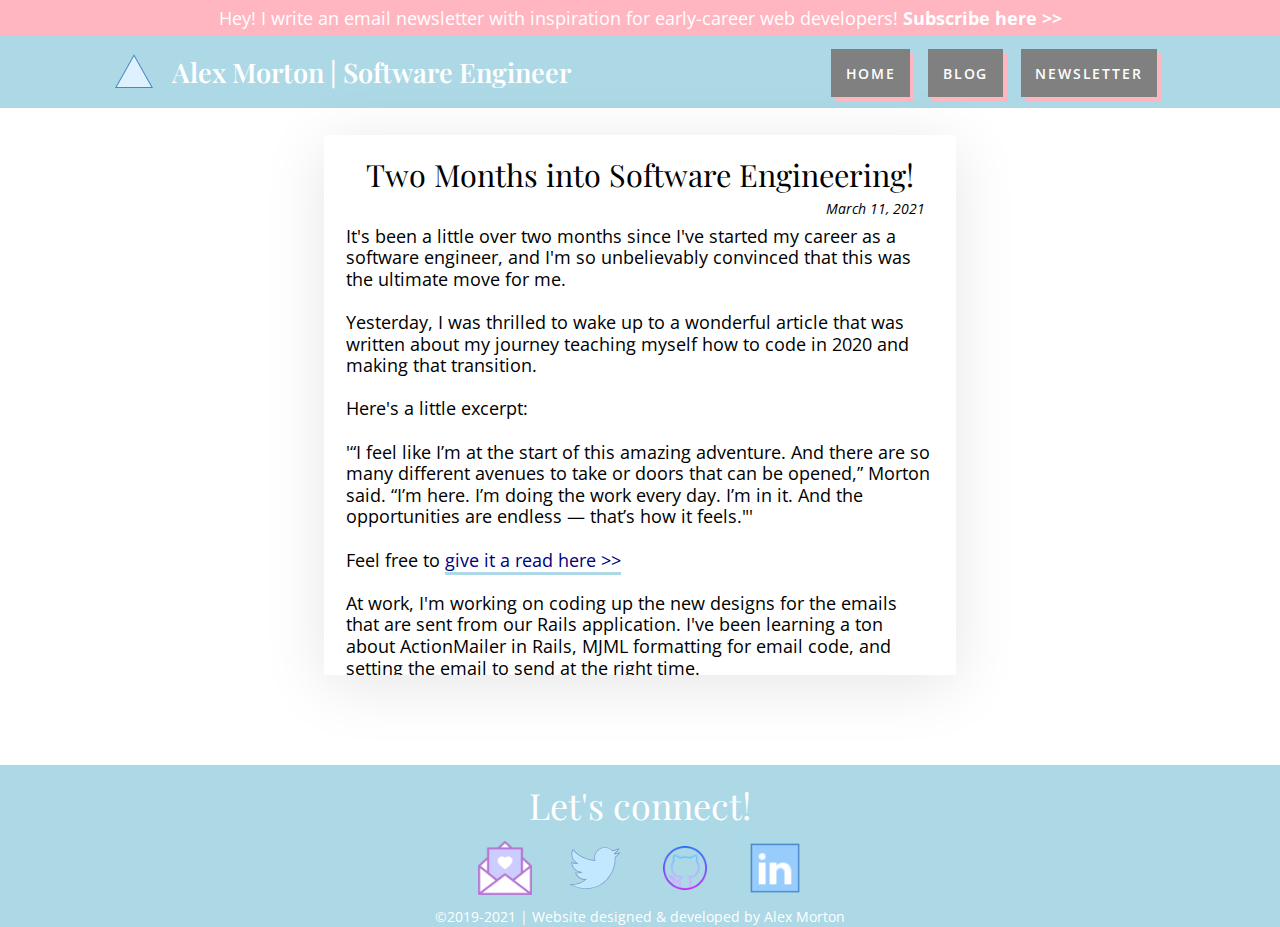
==== blog.html @ 63b59c9d "New blog post added" ====
<!DOCTYPE html>

<head>
  <!-- Global site tag (gtag.js) - Google Analytics -->
<script async src="https://www.googletagmanager.com/gtag/js?id=UA-175327578-1"></script>
<script>
  window.dataLayer = window.dataLayer || [];
  function gtag(){dataLayer.push(arguments);}
  gtag('js', new Date());

  gtag('config', 'UA-175327578-1');
</script>
  <meta charset="utf-8">
  <meta http-equiv="X-UA-Compatible" content="IE=edge">
  <title>Alex Morton | Blog</title>
  <meta name="description" content="">
  <meta name="viewport" content="width=device-width, initial-scale=1">
  <link rel="stylesheet" href="./resources/css/reset.css">
  <link rel="stylesheet" href="./resources/css/blog.css">
  <!-- <link rel="stylesheet" href="./resources/css/style.css"> -->
  <link href="https://fonts.googleapis.com/css?family=Open+Sans&display=swap" rel="stylesheet">
  <link rel="icon" href="./resources/images/favicon.png" type="image/x-icon">
  <link href="https://fonts.googleapis.com/css?family=Josefin+Sans|Playfair+Display|Roboto+Slab" rel="stylesheet">
</head>

<body>
  <div class="announcement_bar">
    <span>Hey! I write an email newsletter with inspiration for early-career web developers! <a href="https://ladies-code-collective.ck.page/e53b5fca44" target="_blank" rel="noopener" style="font-weight: 700">Subscribe here >></a></span>
  </div>
  <nav>
    <div class="container nav">
      <div class="branding">
        <img src="./resources/images/favicon.png" alt="lightblue triangle">
        <span>Alex Morton | Software Engineer</span>
      </div>
      <ul>
        <li><a href="index">Home</a></li>
        <li><a href="blog">Blog</a></li>
        <li><a href="https://ladies-code-collective.ck.page/e53b5fca44">Newsletter</a></li>
      </ul>
    </div>
  </nav>

  <section class="blog container">

    <div class="post-container">
      <!--<h3>Title</h3>
          <h4>Date, 2021</h4>
          Chance - reassurance that you're not a dummy and all devs of all levels kick themselves for not figuring things out sooner with a code issue
          Submitting good PRs - good feedback from Nicolas and comments from Josh around what would help him read the PRs more easily
          <p>
          
            <br><br>

            <br><br>

            <br><br>

          </p><br><br> -->
          <h3>Two Months into Software Engineering!</h3>
          <h4>March 11, 2021</h4>
          <p>It's been a little over two months since I've started my career as a software engineer, and I'm so unbelievably convinced that this was the ultimate move for   me.
          <br><br>
          Yesterday, I was thrilled to wake up to a wonderful article that was written about my journey teaching myself how to code in 2020 and making that transition.
          <br><br>
          Here's a little excerpt:
          <br><br>
          '“I feel like I’m at the start of this amazing adventure. And there are so many different avenues to take or doors that can be opened,” Morton said. “I’m here. I’m doing the work every day. I’m in it. And the opportunities are endless — that’s how it feels."'
          <br><br>
          Feel free to <a href="https://builtin.com/software-engineering-perspectives/building-in-public-job-hunt-strategy">give it a read here >></a>
          <br><br>
          At work, I'm working on coding up the new designs for the emails that are sent from our Rails application. I've been learning a ton about ActionMailer in Rails, MJML formatting for email code, and setting the email to send at the right time.
          <br><br>
          It's really exciting stuff for me! As always, I'm taking it step by step and even when I'm faced with a big mountain of things that I don't quite yet know how to do, I always fall back on the solution of breaking everything up into smaller steps and working my way down the list. 
          <br><br>
          Soon enough, the bigger picture starts to make more sense and before I know it, I have a fully polished bit of code ready to be submitted and reviewed!
          </p><br><br>
          <h3>Debugging: What's the Simplest Explanation?</h3>
          <h4>February 26, 2021</h4>
          <p>Friday already, this week really flew by, yada yada yada (the usual post intro words to get the writing flowing...)
          <br><br>
          It's Friday and we're here, doin' it live. I've been working all week on solving a bug, and I finally found a solution for it yesterday only to realize that the fix warranted a mere 10 characters or so to the changed file.
            <br><br>
          Yet again, I need to keep this idea in mind that the likely solution to any problem or bug is most likely the simplest solution you have on hand.
          <br><br>
          And yet, we don't think about that right when we go into investigation mode on a bug, do we? I think, for me, I gear myself up to do a deep-dive and learn everything I can about why something is happening to be able to really scope it way down and isolate the issue.
            <br><br>
          But once I do that, I think I need to ask myself, 'Okay, what is the simplest explanation and most straightforward approach to fixing this?'
          <br><br>
          Maybe it's not investigating how a certain instance variable is carried throughout the entire application's architecture and creating new functions to manipulate different variables.
          <br><br>
          Maybe it's just making sure to parse a variable to an integer and move on with your day.
          </p><br><br>
          <h3>How to Keep Your Cool When Solving a Tough Coding Issue</h3>
          <h4>February 22, 2021</h4>
          <p>Happy Monday! Last week at work was excellent - I really feel like I was fully able to give myself the time and space to explore, investigate, and solve a few tough-for-me code issues, and that was a great feeling!
            <br><br>
          Something I was super conscious of during my time figuring things out was how supremely *unpleasant* it can be to feel like you're right on the cusp of figuring something out only to try a different solution and not have it work out.
          <br><br>
          From there, it's easy to spiral down into frustration and driving yourself insane by trying different iterations of the same ultimate solution over and over and over again with the same result. 
          <br><br>
          So, during that time of resisting the spiral and opting instead for pushing forward, I also took a few notes that could help other developers on whatever problem is currently stumping them. 
            <br><br>
          <span style="font-weight: bold">1. Get back to the basics of your problem.</span>
            <br><br>
          I think when we're working through a tough issue, it can be easy to Tarzan-swing from post to post on StackOverflow with the hope of finding the perfect solution. While doing this can definitely help from time to time, and we might in fact find the perfect solution - I'm finding that this actually takes me further and further away from the most efficient way to find the solution.
          <br><br>
          Getting back to the basics of your problem means making sure you're understanding every single word of the story in the Trello card that was assigned to you or every single word of the GitHub issue or every single word of the helpful hint your teammate or manager gave you on your pull request. 
          <br><br>
          More often than not, the right direction can be found right from those words, so get back to the basics and circle yourself around those hints before going on a StackOverflow scavenger hunt in the hopes that something (anything!) will miraculously pop out at you.
            <br><br>
            <span style="font-weight: bold">2. Read the docs.</span>
          <br><br>
          If you're using another bit of software or an open-source tool within the code you're currently investigating, read through the documentation for a helpful hint around what your solution could be. 
          <br><br>
          I don't think I'm the only developer guilty of just skimming a few parts of any documentation before throwing my hands up in despair and whining about there not being an appropriate explanation.
          <br><br>
          Really read the docs of any tools involved in what you're working on. Chances are - there'll be some helpful hints there to add to your investigative journey. Set yourself a 15-minute timer if you have to just to focus on truly reading through the documentation. 
          <br><br>
          I promise - it helps. 
          <br><br>
          <span style="font-weight: bold">3. Ask questions.</span>
          <br><br>
          As junior developers, I think it can be easy to get stuck in this weird limbo of not wanting to ask questions, and then thinking we should ask questions but then feeling a strange anxiety that you'll be criticized for waiting too long to ask said questions, and then it's just this cycle that has gotten out of control and no one's the wiser.
          <br><br>
          If you're really stuck, and you're driving yourself crazy in the meantime, ask for a hint. Your teammates will be happy to give their input. And you'll be a bit less frazzled.
          <br><br>
          <span style="font-weight: bold">4. Take breaks.</span>
          <br><br>
          One of my favorite lines from Mad Men (and believe me, there are so many to choose from) is when Don tells Peggy "Just think about it deeply and forget it. An idea will jump out at you."
          <br><br>
          Sometimes too much focus can be, well, too much. Try working on something else or stepping away from the code for a bit. Don't worry - your brain will still be churning away in the background, but you'll be able to calm down a bit more and then come back feeling refreshed and wondering why there's an idea jumping around in front of you.
          <br><br>
          <span style="font-weight: bold">5. Celebrate your success!</span>
          <br><br>
          Once you find your solution - and you will - celebrate your hard work! 
          <br><br>
          That sheer rush of dopamine is what everyone's talking about when they say that coding is the best thing in the whole world. It's that crushing frustration paired with the soaring euphoria of solving your problem.
          <br><br> 
          Before moving on to your next thing, stop and celebrate and feel proud of yourself. You did it and you overcame those obstacles.
          <br><br> 
          Plus, it's important to cherish that rush of happiness before starting all over again and going through the same hurdles as before.
          <br><br>
          <br><br>
          Hope this helps! I think it's good for juniors, but I suspect it could also work for developers at any level since there are always challenges to solve and overcome, no matter what.
          <br><br>
          Cheers!
          </p><br><br>
          <h3>"How can I communicate this as clearly as possible?"</h3>
          <h4>February 18, 2021</h4>
          <p>These weeks are still passing by so quickly! I feel like I'm on a spool of thread and it's spinning and spinning as the length of loose string gets longer and longer.    
          <br><br>
          (Does that even make sense?)
            <br><br>
            I'm starting to really find my rhythm at work with picking up stories to work on and giving myself the time necessary to truly think about, plan, and work on finding solutions.
            <br><br>
            I'm working, too, on finding the best ways to communicate to make things easier on my teammates. I think, especially as a junior, it's as important as ever to really try to take the perspective of whomever you're writing or communicating to.
            <br><br>
            Just as, during the process of searching for a job opportunity, you want to put yourself in the shoes of the interviewer and ask yourself 'how could I present this or myself in a way that I'd be too interested to overlook?' - it's important to do the same thing in a collaborative context.
            <br><br>
            Doing this looks like "How can I make myself or my question understood as clearly as possible without the need to go back and forth constantly?" 
          </p><br><br>

          <h3>The Recipe for Coming Up with Great Coding Solutions</h3>
          <h4>February 15, 2021</h4>
          <p>
          Looking forward to diving into another week of work! I'm going to be taking on a slightly bigger investigative bug in the code as a project for this week.
            <br><br>
          I feel simultaneously excited and nervous about it. But overall, it's going to be an opportunity to grow my skills. And plus, what's a little bit of discomfort?
            <br><br>
          We had a wonderful sync last night with our cohort for the Collab Lab. I feel like I always learn great things from the developers and mentors on our team.
            <br><br>
          We talked about the importance of taking the time to read and understand certain issues that need to be fixed in the code before jumping in to solve them as it'll save so much time and frustration.
            <br><br>
          And this is something that's so applicable to any developer at any stage of their career or expertise. 
            <br><br>
          Taking the time to truly understand the scope of an issue at hand - writing things down, asking questions, planning out your strategy, getting input from your teammates - is truly a recipe for success on coming up with a great solution.
            <br><br>
          Looking forward to keeping this top of mind this week as I carry out my own work!
          </p><br><br>
          <h3>What If All Our Best Ideas are Just the Tip of the Iceberg?</h3>
          <h4>February 11, 2021</h4>
          <p>I bought a domain for my latest project yesterday - can't wait to unveil it. The idea that all the ideas I have and have had are only the tip of the iceberg is such a fun and giant one!
            <br><br>
            What if all the great ideas I've had thus far in my life are chump change compared to what I'm capable of and what I'll be able to bring to the table for the rest of my life?
            <br><br>
            That is an amazing thought and I'm so fired up and inspired about it!!!! What if all of my best ideas in the past were mere pebbles compared to the ideas I'm bound to bring into the world in the future.
            <br><br>
            Ah, I love that!!! I love ideas! It's certainly a lifetime's pursuit, and I'm along for the ride.
          </p><br><br>
          <h3>What's On My Mind Lately</h3>
          <h4>February 10, 2021</h4>
          <p>Not terribly much to report today, just continuing to go through the learning and working motions! It's a fun process, but sometimes it can be more of the same, so here's a bit of an exposition of my brain in its current state.
            <br><br>
          Things on my mind today: 
          <br><br>
          1) Really excited to continue working through my current GoRails tutorial and building a mini-clone of Buffer with Ruby on Rails. I'm loving learning about and getting more comfortable with the overall Rails framework, and I can't wait to really get good at it! 
            <br><br>
          2) Getting better at separating work-time and relax-time - I just feel like this will always be a work in progress haha, but I am definitely getting better at turning off my computer after work and spending my time relaxing, reading, crafting, embroidering, catching up with loved ones, or anything else that doesn't require too much screen-time.
            <br><br>
          3) Currently reading The Vanishing Half by Brit Bennett and this line stuck out so much and brought tears to my eyes last night:</p>
          <br><br>
          <p class="excerpt">
            "Oh, you don't even know. If I could go back, I'd do everything different."
            <br><br>
            "Like what?" she said.
            <br><br>
            "Oh, everything." He turned back to the mirror. "This big 'ol world and we only get to go through it once. The saddest thing there is, you ask me.
          </p>
          <br><br>
          <p>
          Okay. Onward to a great day! Take advantage of it. Be unapologetically yourself. And watch the world open up for you.
          </p><br><br> 
          <h3>A Test-Driven Take on Learning</h3>
          <h4>February 9, 2021</h4>
          <p>I've been steadily working through my Ruby course for work (it's Learn Enough Ruby to be Dangerous with Michael Hartl), and it's really great. I'm loving the video learning with the subsequent written explanations of the same content as it really helps me dial in each lesson.
          
            <br><br>
          I try to spend at least an hour on that each morning when I start my workday, and I'm proud to say I have just two chapters left of the 10-chapter course! Yesterday, I was so excited to go through the lesson on Test Driven Development, especially since I had a bit of a crash course in the application side of testing just a couple weeks ago.
            <br><br>
          I'm so glad I got that experience of really being challenged with testing before actually starting the learning process from scratch - kind of like jumping into the water without knowing how to swim but getting yourself to safety and then subsequently learning the techniques of swimming from the very first levels. 
            <br><br>
          Actually, the way I'm even learning about testing now is kind of meta in that I tried it out first, failed a few times, got myself to pass the test of learning how to test however I could, and now I'm learning the actual techniques for it and am able to refine and refactor my own methods.
          <br><br>
          Whoa. I think I may have just broken my brain a little bit with that realization!!!
          <br><br>
          Anyway, within the course, I think the only sections left are a chapter on Shell Scripts and then a build-along type of project.
          <br><br>
          One step at a time, always! I committed to doing a little work on the course each day, or almost each day, and look at that - we're already almost to the end! 
          <br><br>
          Along with the Ruby course, I've also simultaneously started going through a Rails tutorial on GoRails - we're building a Buffer-type application where we can schedule tweets. I am really loving it!!
          <br><br>
          This, again, is similar to being thrown in the deep end with trying to navigate a production-level codebase and then getting back to the very basics with a tutorial built from the ground-up.
          <br><br>
          It's an amazing way to learn - it's really challenging, and at times frustrating - but I'm feeling that the lessons are being reinforced in such a powerful way!          
          </p><br><br> 
          <h3>Digging in to Objects and Classes in Ruby</h3>
          <h4>February 4, 2021</h4>
          <p>Hello! Yesterday, I made my way super slowly through doing a deep dive into learning about classes and objects in Ruby. 
          <br><br>
          (I typically spend a couple mornings each week working through a course on Ruby.) 
          <br><br>
          Thankfully, I now consider myself to be pretty good at understanding when I should go more slowly and opt for a deeper understanding of a topic (i.e. it’ll be worth it to spend more time on it now than breezing through it), and this was one of those situations. 
          <br><br>
          It definitely helps, too, that I’ve been able to recognize much of what’s going on in since 1) I’ve seen instances of it (more advanced) in the codebase at work, and 2) I'm able to make the connections from having already learned JavaScript. 
          <br><br>
          I try to spend an hour and a half or so on the course at least three times each week, and yesterday's session was seriously just *one little section* of that particular chapter. 
          <br><br>
          And I’m not mad about it at all! Because I can honestly say I have a fuller understanding of it than I did before. Onward!
          </p><br><br> 
          <h3>Showing Up for Yourself Along Your Coding Journey</h3>
          <h4>February 1, 2021</h4>
          <p>Happy Monday! I'm over here pondering the process of achieving a goal or dream (i.e. just my normal everyday thoughts lol). So here's what's up:
          <br><br>
            Once you start in on the journey to achieve a goal, don’t stop until you get there, no matter how long it takes. That’s the secret. 
            <br><br>
            Don’t go fast. Instead, go far with small actions every single day over a substantial amount of time. If you haven’t gotten there yet, that just means you’re still on the train and you haven't arrived at your stop yet. Stay the course. Everyday.
          <br><br>
            We plan and plan and plan for something big and amazing, and it feels great to plan it all out, but then as soon as it comes time for rubber to meet the road, all those good feelings we had when planning go out the window, and we're met with resistance in the face of getting to work.
          <br><br>
            I was on the phone with my dad last night and we were talking about this same subject - about how people generally love the idea of how they'll be at the end of the practices or the work or the showing up day after day to eventually get them to a point of practiced perfection.
          <br><br>
            But the problem here is that too many of us get sucked into the fantasy of how it will be at the time of the peak performance (the destination or result) that when it comes time to practice (the journey), it doesn't feel as glamorous or exciting as the final result, so we just don't feel motivated to do it.
          <br><br>
            And then we sadly don't get anywhere.
          <br><br>
            Because the work and the practice and the showing up always, always precedes the results and the main performance. 
          <br><br>
            Showing up to practice and working on our skills when we're not at that peak-ready level is precisely the right time to do it.
          <br><br>
            We shouldn't get down on ourselves for not already being at that level when we haven't given enough time to our practice and our journey.
          <br><br>
            Get to work. Everyday. And before you know it, your peak performance will come without you even realizing it because you've been showing up for the journey as the champion that you are.
          </p><br><br>
          <h3>The Importance of Slowing (Way!) Down as a Junior Software Engineer</h3>
          <h4>January 30, 2021</h4>
          <p>I learned a ton this week at work. Seriously, a ton. And I loved every minute of it.
          <br><br>
          Well. I loved every minute of it *in retrospect*. During the week (and even the past month) it's been a bit of a rollercoaster. But I do love rollercoasters so I've got that going for me.
          <br><br>
          This week, one of my major wins was working on my biggest coding push to date (in the context of my new job) and it was a refactoring of several bits of code.
          <br><br>    
          Along with the refactor itself, I was writing tests in the corresponding spec, and I seriously had *zero* experience writing tests.
          <br><br>    
          Regardless, I took each task as it came. I submitted my code changes for review in GitHub and moved on to another task as I waited for the helpful review comments to come back with further hints in the right direction.
          <br><br>
          I pored over the comments and corrections and caught myself when I'd jump a little too quickly at making the changes - before fully and completely understanding the reasons behind the corrections.
          <br><br>
          *That* was a big shift from this week, actually! Stopping myself and not letting myself move forward on making further changes to my code before understanding every single word on the code review. Not only that, but not letting myself advance before I could potentially explain the reasoning to someone else regarding why a change was being suggested.
          <br><br>
          There was a certain magical moment when I consciously caught myself jumping straight into the code without fully understanding it, and I made myself restore the files, go back to the PR, and read the comment twice through, three times through, four, five, six more times through - until it finally clicked.
          <br><br>
          And that's the way it should be, too. I was so wrapped up in getting the code written and the PR merged that I wasn't slowing myself down enough to truly understand it.
          <br><br>
          But this is exactly what I mean when I say that we usually need to slow all the way down in order to actually go so much faster.
          <br><br>
          The act of me submitting more code changes that I didn't understand ran the risk of doing it completely wrong and spending more time than necessary going back-and-forth yet again with the code reviews.
          <br><br>
          On the other hand, slowing myself way, way, way down, reading through the corrections and suggestions several times through, and clarifying the suggestions in my own words ended up putting me on the right track and getting the PR approved and merged that much quicker.
          <br><br>
          This is such an exciting time, right at the beginning of this career in software engineering - I really feel like I'm drinking it all in and that every single moment at work is a chance to learn something new or take a lesson one level deeper.
          <br><br>
          </p><br><br>
          <h3>One Step at a Time, Always</h3>
          <h4>January 28, 2021</h4>
          <p>
          I say this all the time, but if we just keep taking those small steps forward, one at a time, we'll arrive at our goals at some point.
            <br><br>
          It's not a matter of if, but when. It's not a matter of "Well, if I keep taking steps in this direction, I might improve my skills."
           <br><br>
          It's actually, "If I keep taking steps in this directions I will absolutely improve my skills, I just need to stay with it, even if it takes a longer time than expected.
          <br><br>
          And that's super powerful!
          <br><br>
          I recently responded to a tweet by CodeNewbie asking: What have you done today to get you one step closer to your dreams?
          <br><br>
          And I responded: Calmly set aside any internal overwhelm or negative self-talk, made myself a list, set a timer for each item individually, and intentionally/mindfully worked my way through each task.
          <br><br>
          Because, honestly, that to me is the only way to get closer to your dreams. We can make all the grandiose actions in the world, but if we do those once every so often - even if they're larger in scale, they'll never win out over those small (even tiny!) actions every single day that end up compounding themselves into something we aren't even presently capable of imagining or visualizing.
          <br><br>
          Kind of like a penny (tiny!) that doubles itself every single day until it reaches a million dollars in what seems to be a crazily short amount of time.
          </p><br><br> 
          <h3>First Impressions of Test-Driven Development (TDD)</h3>
          <h4>January 25, 2021</h4>
          <p>Today I spent two and a half hours pair programming with a teammate who really helped me with a big (for me) refactor and walked me through a session of writing tests on an accompanying spec (or test file).
            <br><br>
          We covered the basics of Test Driven Development (aka TDD, and also something I feel like you hear about all the time as a self-taught developer, but literally never have the opportunity to learn or use, so I’m grateful to be learning about it now).
            <br><br>
          Basically, you need to write a test before you even write your function, and you need to get the test to pass by the simplest means necessary. Like, really basic “get the function to return true by literally returning true in the function” kinda thing.
            <br><br>
          Once your tests are passing, that’s when you can go ahead and start widening the scope of the function by writing another test to check and then writing the corresponding code to ensure that *that* part of the test passes.
          <br><br>
          Interesting stuff and definitely something new to get used to! 
          <br><br>
          In any case, I can see how powerful it’ll be as I continue to use it, but for now, I need to keep practicing and writing tests. 

          </p><br><br>
          <h3>Keyboard Drama & More Setup Mayhem</h3>
          <h4>January 22, 2021</h4>
          <p>Happy Friday! I got my new work laptop this week - so great!
            <br><br>
            I'm low-key kicking myself though, because I've been spending the last year on an AZERTY keyboard (a computer I bought here in France) and now I have a QWERTY keyboard (I made the mistake of wanting to switch back to American-style) and now I feel like I'm learning how to type all over again!
            <br><br>
            I wonder if it's possible to be "fluent" in two types of keyboards at one time? I'm sure it is, but I can feel the gears grinding in my brain going from one keyboard to the other. This is such a strange conundrum lol.
            <br><br>
            Anyway! It's Friday and yesterday I spent a solid chunk of time debugging some gems on my computer with my team. Ugh!! I was frustrated to have to put them through that, but I guess it really taught me the importance of following set-up directions in the first place, rather than making assumptions and striking out on my own.
            <br><br>For example, I'm pretty sure I installed the latest version of Rails on my computer, which is a different version than the one our app uses, so there was a mess of incorrect dependencies floating around everywhere.
            <br><br>
            In any case, I'm very grateful for my team and their patience and support, and I'm ready to hit the ground running today!!
            <br><br>
            P.S. I'm *really* leaning on setting a timer for myself this week on each individual task and *only* focusing on that. There are just too many tasks floating around and I need to organize myself. 
            <br><br>
            Highly recommend that timer thing if you're feeling like you're swirling in a storm of to-do's that you're just not getting around to doing.
          </p><br><br>
          <h3>Not Being a Good Friend to Myself</h3>
          <h4>January 20, 2021</h4>
          <p>Friends, I'm in my third week at my new job as a junior software engineer and it still feels great! But I'm having one internal issue, not altogether unexpectedly.
            <br><br>
          You see, I'm conscious of my brain trying to tell me that I'm not making progress as quickly as it thinks I should. It's so strange and I'm aware of thoughts throughout the day that make me feel like I'm underperforming and don't understand everything that I should.
            <br><br>
          But the minute I start to realize that, and especially when I ask myself "Would I treat a friend like this?" I start to come back to reality a little bit.
            <br><br>
          Like, of course freaking not! I'd never pat a friend on the shoulder and be like, "You know, you really should be comfortable with the entire codecase of a new organization, and have successfully learned a new programming language (Ruby) and architecture (Rails) in a matter of two and a half weeks. There, there."
          <br><br>
          That would be insane! And now as I'm writing this all out, I'm kind of laughing at myself and getting back to reality.
          <br><br>
          I had a great chat with a teammate yesterday who definitely also helped pull me back down to the ground and reminded me not to be too hard on myself.
          <br><br>
          Why do we do this to ourselves? I wish the default thinking could always be positive and erring on the side of reassurance, but that's just how it is. 
          <br><br> 
          In other news, I received my new work laptop yesterday! Excited to get my local set-up up and running (round twooo!) again. I'll probably spend a good amount of time on that today, and then I'm also in the midst of doing an interesting (everything is interesting right now!) refactor with another teammate.
          <br><br>
          The thing to remember is that even if we're not feeling like we're making progress on a daily basis, that daily work will be compounded over time. 
          <br><br>
          When I take a moment to actually recognize the progress I'm making every single day (instead of irrationally putting myself down), I'm already leaps and bounds ahead of where I was when I started.
          </p><br><br> 

          <h3>Saving Creative Work for the Weekends</h3>
          <h4>January 18, 2021</h4>
          <p>It's Monday and I'm ready for another great week! 
            <br><br>
            I spent the weekend resting and relaxing, overall. We went for a lovely walk out in the countryside on Saturday, which I always love to do. I also worked a little bit on some creative projects I have going on at the moment. 
            <br><br>
            Actually, it's been really interesting because I've been having to push working on said creative projects over the weekends because I've been trying to conserve as much mental energy as I can for my job. 
            <br><br>
            When I give myself that weekend-constraint, I feel this awesome sense of anticipation and excitement for digging in to the projects instead of feeling otherwise overwhelmed if I were to be pushing myself to do everything every single day.
            <br><br>
            Also, we had our weekly sync with our cohort of this round of The Collab Lab (an *amazing* organization with teams mentoring early-career developers - <a href="https://the-collab-lab.codes/" target='_blank' rel='noopener'>check it out!</a>). 
            <br><br>
            Seriously, every single time I get off a call with my team, I feel so motivated and inspired by the work our devs are doing and the overall dynamic.
            <br><br>
            It's an amazing way to round out the weekend in preparation for a week of great work.
            <br><br>
            Here's to a productive week full of inspired work!
          </p><br><br> 

          <h3>Prioritizing Tasks & Learning Ruby</h3>
          <h4>January 15, 2021</h4>
          <p>Happy Friday! This week has honestly flown by for me - can't believe I'm already two weeks in to my new job.
            <br><br>
          Over the course of this week, I've definitely gotten a lot better at leveraging the hours in my day to figure out how to prioritize different items and tasks.
            <br><br>
          For example, during my workday, I try to spend a bit of time picking up the Ruby language (and will eventually move on to Ruby on Rails!) through an online course - and I've started to block out time right when I start to focus on learning.
            <br><br>
          If I start in immediately on actual work stuff, I find that the tasks seem to continuously add on to one another, and the to-do item that is 'spend some time working through Chapter 3 in course' gets pushed further and further down the list.
          <br><br>
          On the other hand, if I make it a priority to get the study time out of the way right at the start, it's something I don't need to worry about at all later on.
          <br><br>
          I'm currently learning Ruby through the Learn Enough online course. It's really good! 
          <br><br>
          And I always heard this before, but now that I'm experiencing it, I know it's true: 
          <br><br>
          <span style='font-weight: bold;'>Learning your first programming language is the toughest mountain to climb; and after that, for your next languages, it's definitely easier!</span>
          <br><br>
          I learned JavaScript as my first language, and now that I'm learning Ruby, I'm able to see so many patterns and conventions that are universal across all languages. 
          <br><br>
          Ahhhh, you love to see it! Have a great weekend, friends.
          </p><br><br> 

          <h3>Getting Back to Single-Tasking</h3>
          <h4>January 12, 2021</h4>
          <p>Good morning and happy Tuesday! This is the second week at my new job, and I'm happy to report I'm getting more and more used to being in the swing of things and routine and full workdays!
            <br><br>
          At the end of my days, I'm exhausted - but the good kind of exhausted. The sleepiness behind the eyes and the satisfaction of knowing you're in the right place and feeling like you did your best work throughout the day.
            <br><br>
          I've been trying to focus on single-tasking as much as I can. I think I've shared it before but I absolutely love this sweet article and reread it every time I'm starting to feel a little frazzled with anything, <a href="https://cupofjo.com/2016/06/unitasking-monotasking-singletasking/" target='_blank' rel='noopener'>The Joy of Single-Tasking</a>. 
            <br><br>
          Endless context-switching throughout the day is exhausting, so if we can focus on one thing at a time, we should!
          </p><br><br>

          <h3>6 Key Takeaways for Your First Week as a Junior Software Engineer</h3>
          <h4>January 11, 2021</h4>
          <p>Last week was my first week as a junior software engineer with the Orbit team, and it was incredible! 
          <br><br>
          I made sure to take some notes of things I noticed during the week that could potentially help other early-career web developers both on the job and in preparation for that first job, so here goes! 
            <br><br>
            <span style='font-weight: bold;'>1. You're not supposed to know everything</span>
          
          <br><br>
          There are going to be things that your team asks you where you might not even know what the question means and that's OK and normal. 
          <br><br>
          It doesn't mean you're not smart or that you don't belong there - it's just an opportunity to learn and to improve your skills. 
          <br><br>
          Your team knows this and being upfront if you don't understand something will *also* help them explain things and get a deeper knowledge and familiarity with different concepts in the future. 
          <br><br>
          It's all connected. You are not the outlying exception. You belong.
            <br><br>
            <span style='font-weight: bold;'>2. You're surrounded by others who've been in your position at some point in their careers</span>
          
            <br><br>
          Every single senior developer started out in your shoes. 
          <br><br>
          Understand that they want to help you develop your own skills. They're a major source of good information, so ask lots of questions! 
          <br><br>
          Get out of your own head that you're asking silly questions - just do it and agonize internally about the silliness later on if you need to (but you probably won't need to!)
        <br><br>
        <span style='font-weight: bold;'>3. If you're confused, document and share your process</span>
        
        <br><br>
        When working through a difficult process in the beginning, document and take notes. By doing this, you'll have a clear roadmap of where you are, where you're going, and where things might have gone wrong (looking back retrospectively). 
        <br><br>
        I did this while getting myself set up locally, and it also helped my team get a closer look into the convoluted process - what worked, what didn't, and so on.
        <br><br>
        <span style='font-weight: bold;'>4. Have a strong bias for taking action.</span>
        
        <br><br>
        Having a bias toward action is taking any action in your work and repeating it until told otherwise without the stress or second-guessing. 
        <br><br>
        Assume what you’re doing is correct until explicitly given feedback to correct it. 
        <br><br>
        You always hear that it’s faster (or easier?) to ask for forgiveness than permission; but in this case, I think it’s better to move forward on a hunch than to stay stagnant in puzzlement.
        <br><br>
        <span style='font-weight: bold;'>5. Try to do your best work before submitting for feedback</span>
        <br><br>
        I actually learned this in my last job in customer support when I’d submit half-baked ideas, documents, and pitches to my manager or team. Those half-formed ideas and drafts can be pretty confusing for others to read (kind of like a flurry of thoughts whirring through my brain rather than an organized document that flows!).
        <br><br>
        It helps you by doing higher-quality work in the first place, and it helps your team and manager by saving time on the back-and-forth of feedback.
        <br><br>
        <span style='font-weight: bold;'>6. Understand that it's never *too* overwhelming</span>
        <br><br>
        Consciously thinking the thought ‘I have too much to do’ or ‘This is overwhelming’ or ‘I’m slowing the team down’ will *literally* create that reality because you’ll stress yourself out and try to distract yourself from that stress, leading you to not getting a single thing done. 
        <br><br>
        Shift your focus to something like ‘I can work on one thing at a time’ or ‘I can focus on one thing at a time’ and that will help you work your way down your list of to-do's.
        <br><br>
        ________
        <br><br>
        There they are - six key takeaways from my first week as a Junior Software Engineer! If you take just one thing from this article - let it be that you belong and that this is only the start of an amazing journey. Take everything in stride, ask questions, and marvel at how quickly you get yourself up and running over time.
          </p><br><br> 


          <h3>I Merged My First PRs at Work!</h3>
          <h4>January 8, 2021</h4>
          <p>Wow, I don't know if you can tell from my posts this week, but I am *living*
            <br><br>
          Going through all the emotions, and yesterday was one of pure exaltation as I not only merged my first, but my first *two* pull requests!
          <br><br>
          Just small things for now (added myself to <a href="https://orbit.love/about-us/" target='_blank' rel='noopener'>Orbit's About Us page</a> and added a link to another page), but I'm seriously so keenly aware of how this is such a monumental moment in the beginning of my career as a software engineer.
          <br><br>
          While it's easy to brush these moments off as being 'just small things,' though, isn't it so much more magnificent to really and truly appreciate them as the more significant building blocks of a wild, new adventure?
          <br><br>
          I think so...
          </p><br><br>

          <h3>Local Set-Up: Check! (YAY!)</h3>
          <h4>January 7, 2021</h4>
          <p>Felt so proud of myself today at work for finally getting my local computer set up for everything. 
          <br><br>
          Although I did have a bit of slight anxiety about exiting out of the programs because I was nervous about not being able to set everything up again. But I think that's normal, and I'm just looking forward to when this all seems like second nature (it usually comes sooner than we think!).
          <br><br>
          I also made sure to fully document my set-up process - especially since I'm on Windows for the moment, the process is super convoluted, so I wanted to make sure that I was creating a roadmap for myself to be able to accurately retrace my steps (and at times, missteps).
          <br><br>
          That doc actually ended up coming in handy because I was able to also share it with my team for a closer look at how to go through the installation process on Windows.
          <br><br>
          Onto Day 4! Going to work on getting more familiar with Tailwind CSS and Eleventy today so that I can jump into my first official pair programming sesh (ahh!)
          </p><br><br> 

          <h3>Running the Gamut of Emotions</h3>
          <h4>January 6, 2021</h4>
          <p>Happy Wednesday! This has already been a long year (in a good way) and it's only the first week of January!
            <br><br>
            There's lots going on and at work I'm still getting everything set up on my local computer. The main issue I'm having is that I have a Windows laptop and won't receive my work computer for a couple weeks and we are having a *time* getting Rails and everything set up on Windows.
            <br><br>
            Yesterday I got more familiar with PostgreSQL and the Ruby/rbenv installation process when trying to install them on my computer. I can't wait to have everything set up completely and get to really move forward with the work and learning! 
            <br><br>
            I was starting to really feel like a blocker yesterday because of how confusing everything was, but I was kind of relieved when my team also let me know that it is indeed a very convoluted process. 
            <br><br>
            It definitely feels like I'm going through this strange challenge for the moment with my Windows computer, and then once I get set up with a new Apple laptop, it's going to feel much easier (fingers crossed, and also knock on wood because you never know!!)
            <br><br>
            Onward and upward! Reminding myself constantly: One thing at a time. And I can figure this out!
          </p><br><br> 

          <h3>First Day as a Junior Developer</h3>
          <h4>January 5, 2021</h4>
          <p>Gooood morning! It's Tuesday and yesterday was my first day with the Orbit team.   
            <br><br>
          I still feel like I'm walking around in a daze of 'Is this real?' because I feel like I'm in such a perfect place at this point in my life.
            <br><br>
          Yesterday was full of getting organized and oriented with everything. I'm so excited to be working in a team environment again. I've so missed that!
            <br><br>
          There's definitely some re-orienting on my end with regard to having a more fixed schedule of when to be fully on and off.
          <br><br>
          Thankfully, the team is super flexible. 
          <br><br>
          It's so strange to think that it's only been one day since starting. My sneaky brain will try to push more negative thoughts into my consciousness like 'You should know this by now...' or things like that.
          <br><br>
          But that's false! Anytime any feelings of overwhelm start surfacing, I calm myself right down by reminding myself that absolutely nothing has gone wrong and that I'm exactly where I need to be.
          <br><br>
          On to Day 2. I'm working on getting my local environment set up - fingers crossed I can get it all up and running this morning!
          <br><br>
          I'm also going to be learning Ruby, Rails, and SQL. So stay tuned for that!
          <br><br>
          I'm looking forward to documenting this experience <3
          </p><br><br>

          <h3>Feeling Magic</h3>
          <h4>January 2, 2021</h4>
          <p>In this moment, it's 3pm on the dot and I'm sitting in the lounge chair with a fire on the living room TV. Thanks YouTube for the makeshift coziness. 
            <br><br>
          I swear, it works absolute wonders. And I'm not just saying that because the lounge chair is also right next to our radiator.   
            <br><br>
            I can't believe I'm going to start my new career as a Software Engineer in two days - on Monday!
            <br><br>
            It seriously feels magic. I can't really articulate so well what that means but I seriously feel like this is only the beginning, like there is so, so much to learn and to do and to experience.
            <br><br>
            It's that bountiful abundance you always hear about, but to feel it in your chest - expanding, expanding, expanding to the point where it feels like it might burst. And yet that bursting wouldn't be a problem or a painful moment, but instead as though you'd just continue expanding into the universe around you.
            <br><br>
            No limitation. No border. No barrier. 
            <br><br>
            You'd just keep going because that's how life is. And the more you fall in love with it, the more you continue to keep getting out of it. The days that turn into miracles and the moments where you might just feel the need to pinch yourself because it's all so... magical.
            <br><br>
            And it's only the beginning. We're in it for the long haul, and this is the start (or, better, the continuation) of a very beautiful journey.
          </p><br><br> 


          <h3>Wrapping Up 2020</h3>
          <h4>December 28, 2020</h4>
          <p>This has most definitely been a whirlwind of a year, and I hope that you can take a moment to reflect on the amount of any progress you've made over the course of the last 365 days.
            <br><br>
            While it may not always seem like significant, groundbreaking progress day in and day out, I can assure you that any amount of effort you're putting in to learning how to code or improving your skills is pushing you forward in the direction of your dreams and goals.
            <br><br>
            I've taken some time to reflect on how I want to show up in 2021 - personally, professionally, and with Ladies Code Collective - and I'm enjoying the process!
            <br><br>
            It's an interesting period where I can feel certain ideas taking shape in my mind, and I'm confident they'll ultimately mold themselves into something quite amazing.
            <br><br>
            Wishing you a warm wrap-up of 2020, friend!  
          </p><br><br> 
          <h3>It's Official: I'm a Software Engineer!</h3>
          <h4>December 15, 2020</h4>
          <p>I'm over-the-moon excited to announce that I've officially landed my first role as a Software Engineer!  
            <br><br>
          I'm proud to say this has happened almost exactly one year from the day I left my last job in customer support with Scott's Cheap Flights!
            <br><br>
          When I left, I had the lofty goal of teaching myself to code and learning enough to be able to make a career switch to software engineering, and *I actually did it!!!!*
            <br><br>
          I'm so incredibly grateful to everyone who has been a part of my journey - from friends and family who've stayed updated on my progress, to peers and mentors I've met and leaned on for support over the past year.
          <br><br>
          Ahhh! It doesn't feel real! I'm so, so ready to hit the ground running and to get started on this wild, crazy, wonderful ride chapter of my new career!
          <br><br>
          To new beginnings and to dreams that ultimately become reality! 
          </p><br><br>
          <h3>Confession: I Don't Know Where to Even Begin with Testing My Code</h3>
          <h4>December 7, 2020</h4>
          <p>As I'm going through the motions of improving my coding skills each day, there's something that's always been on the periphery of my mind: testing.
            <br><br>
            Any job description throws it in. Discussions with well-meaning mentors and acquaintances drop the innocent assumption that you're correctly testing the code you run - you know, so that 'your linters dont' yell at you!'
            <br><br>
            But then I'm like, 'Whaaaaat?'
            <br><br>
            I'm not sure if I need to be testing my own personal projects or not, but I feel like it's probably a good thing to learn...eventually.   
            <br><br>
            In the meantime, I found <a href="https://madeintandem.com/blog/five-factor-testing/" target='_blank' rel='noopener'>this great article,</a> and it helped me start to at least make a little bit of sense of it all.
            <br><br>
            Any suggestions/recommendations/perspectives for a newbie tester are welcome!
          </p><br><br>
          <h3>Here's What Happens When You Give a Coder an Embroidery Kit</h3>
          <h4>December 5, 2020</h4>
          <p>I'm sitting here on this lazy Saturday morning, working on my latest embroidery project. (In case you didn't know, I've gotten *really* into this new hobby over the past month!)   
            <br><br>
          When I was just starting out with embroidery and learning the ins and outs of the different types of stitches, I felt like I was just barrelling through each design as a means to finish and move on to the next one.
            <br><br>
          What started as an almost-compulsive drive to complete each project turned into stress and tension - something that I never thought would come out of such a relaxing pastime???
            <br><br>
          But as I was working through stitching a series of flowers and leaves in my latest project this morning, I came to the realization that there's actually *nothing* dictating that I need to go quickly in order to finish it. 
          <br><br>
          I mean (not saying I'm going to or anything) I could potentially work on the project for a year if I wanted to - taking care to get each stitch just right, watching videos of particularly difficult stitch techniques that I'm just not understanding from visual explanations of the technique, etc.
          <br><br>
          And then, of course, I thought about that in terms of my own coding journey and the adventure I've been on over the past year and a half.
          <br><br>
          I've touched on it a tiny bit in my last couple of blog posts, but I'm having the same realizations as I'm deepening my understanding of Redux and state management within increasingly more complex web applications.
          <br><br>
          Taking my time to truly understand something, and intentionally *not* moving on until I'm comfortable with a certain concept has proven to be the best strategy for improving my skills as a developer.
          <br><br>
          If that means stopping my learning for the day in order to come back the next day with fresh eyes and a fresh outlook, then that means it'll take me an extra day to move on.
          <br><br>
          And that's totally fine. Plus! It definitely beats the frustration of moving on anyway and then having to circle back way down the road to try to understand it again (putting us right back at Square One).
          <br><br>
          Honestly, taking up embroidery was meant to give my brain the occasional break from coding and constant learning. 
          <br><br>
          But I'm actually delighted to report that what it's really giving me is a great dose of perspective and appreciation for taking all the time I need along the greatest adventure of my life (thus far).
          </p><br><br>
          <h3>Slow and Steady with Redux</h3>
          <h4>December 4, 2020</h4>
          <p>Hi friends! I'm back after a bit of a delay (I need to get back on that daily-posting - or at least almost-daily-posting - wagon!)
            <br><br>
          I've been steadily making my way through my Redux course, and it's been really interesting making connections with state management patterns, etc.
            <br><br>
          (I'm also low-key very excited to see how the useReducer hook relates to Redux and actually be able to *fully* understand how that all works together).
            <br><br>
          Today, as part of the course, I created a little weather app that makes use of Redux thunk in order to make an API call to the MetaWeather API.
          <br><br>
          I'll probably fully launch it next week once it's all pretty and styled. 
          <br><br>Big things coming! Cheers!
          </p><br><br>
          <h3>Spotify Project Idea Coming to Life in My Brain</h3>
          <h4>November 23, 2020</h4>
          <p>Happy Monday! You know you're on to a good side project idea when you can practically feel your brain ticking away at it in the background all weekend long!   
            <br><br>
          I may have mentioned the topic idea in one of my last posts, but here's the idea! It's going to use the Spotify API to create a sort of 'Morning Radio' playlist each day depending on the user's preferences of what they want to listen to each morning.
            <br><br>
          For example, I like to listen to the daily 5-minute NPR News Now podcast, so I'd add a new episode of that each day, and then maybe cycle through other podcast episodes (maybe on the shorter end so that it's not too much of one thing) - maybe a French news podcast that has the highlights of the day.
            <br><br>
          And then, sprinkled in between those 'talk'/podcast portions of the playlist, the app will choose random songs from those playlists that the Spotify algorithm makes for you based on your own unique music interests.
          <br><br>
          That's going to be the minimum viable product option for now, but later, I'd like to possibly see if I can make it into an actual mobile app using React Native and then be able to set a time on my phone for it to play automatically with alarm-clock functionality...
          <br><br>
          Ooooh! More planning to come! 
          <br><br>
          In other daily news, I'm going to be continuing to work through my Pure Redux course to really solidify Redux (it's actually going really well, and I'm really loving learning about state management patterns!) as well as apply to a couple of job positions I have on my radar!
          </p><br><br> 
          <h3>Redux, Rails, and A New Project Idea!</h3>
          <h4>November 20, 2020</h4>
          <p>Hello and happy Friday! I've taken a couple days off, but I'm diving in again today. 
            <br><br>
            I recently started in on Dave Ceddia's course Pure Redux to familiarize myself with Redux (I'd officially put it off long enough), and I'm happy to report I now have a working knowledge of its job with state management in apps! I'm looking forward to really solidifying my knowledge with it.
            <br><br>
            In other news, I've also started dipping my toes into Ruby on Rails! I think for now I'm going to focus more on working through and finishing my Pure Redux course instead of splitting my attention - but I can already tell that Rails is something I want to really explore and add to my skillset just by virtue of seeing so many interesting job posts that call for a React frontend and a Rails backend.
            <br><br>
            Lastly, whilst in the shower (of course), I had the idea for the perfect new side project idea! It's going to take the Spotify API and allow users to choose content for a daily/morning sort of "radio show" - like with songs and news clips from preferred podcasts. 
            <br><br>
            So, for instance, I'd probably sprinkle in NPR daily news with some random songs from the 'Daily Mix' playlist that the Spotify algorithm puts together based on each user's specific music taste.
            <br><br>
            Oooh! I'm excited about that! But, of course -- first things first. Focusing on one thing at a time will get me further and faster! 
          </p><br><br> 
          <h3>Job-Searchin' (and a New Mini-Project!)</h3>
          <h4>November 13, 2020</h4>
          <p>It's Friday and we're feelin' good, folks! I just had a wonderful informational interview and got a bit of clarity on which direction I want to head along my coding journey.
            <br><br>
          I'm in the process of applying to front-end developer jobs, and I'm actually surprised to find that the transition from constant learning and building to job-searching is very *not* intuitive.
          <br><br>
          It definitely makes sense though, since we use completely different faculties for each. 
          <br><br>
          Regardless, I'm committed to keeping the focus on making connections and building relationships along the job search.
          <br><br>
          Hinging too much on any one outcome can become demoralizing and demotivating.
          <br><br>
          Plus! A lot of job postings I've seen lately for React developers also come with a helping of being familiar with developing with Ruby on Rails, so I think I might dabble into a tutorial today and start in on getting familiar with Rails.
            <br><br>
          I think it'll be fun!
          <br><br>
          Lastly! I built a fun mini-app this week: Reddit Dog! It's a React app that fetches data from Reddit based on the user-input of a type of dog.
          <br><br>
          It then sorts the top posts based on number of upvotes and displays the list on the app from highest votes to lowest.
          <br><br>
          <a href="https://reddit-dog.netlify.app/" target="_blank" rel="noopener noreferrer">You can check the project out here >></a>
          </p><br><br>
          <h3>Practice Makes Progress</h3>
          <h4>November 10, 2020</h4>
          <p>Yesterday, I spent time re-working on a tutorial project I'd previously worked on Dave Ceddia's Pure React ebook - a shopping cart React app.   
            <br><br>
          I always mention this, but I swear it's one of the best strategies for really learning new things from working on tutorial projects - but building up a project from a tutorial and then taking it all apart and rebuilding it helps so much with figuring out where our knowledge gaps are and then improving our understanding of coding concepts.
            <br><br>
          For example, yesterday's rebuild helped me get clearer with JavaScript's reduce method - which is just really complicated when you first look at it.
            <br><br>
          Working through a method in the tutorial with reduce and seeing exactly where things were going and why helped so much.
          <br><br>
          Spoiler alert! Reduce takes two arguments - the 'reducer' function, and the initial value that the function will add to. 
          <br><br>
          Even just getting clearer on that helps so, so much!
          <br><br>
          This afternoon, I'm going to be working on building the a Mad Men-themed Reddit UI using React. Practice makes progress!
          </p><br><br> 
          <h3>A Week Off From Coding Ft. Embroidery and Colored Pencils</h3>
          <h4>November 9, 2020</h4>
          <p>Hi friends! It's good to be back on another blog post after taking the last week completely off from coding and pretty much from the computer itself. Felt great, especially once I realized I hadn't taken some true quality rest time in a while.   
            <br><br>
          I'm happy to report that I spent a lot of last week (aside from being quasi-glued to the news) learning to embroider (which I absolutely love!!) and actually coloring in a coloring book. 
            <br><br>
          It's like that episode of The Big Bang Theory when Sheldon takes on a job at The Cheesecake Factory in order to take on a different sort of repetitive job/task to give his mind room to work on more complex problems in the background.
          <br><br>
          (And yes, I *also* tuned in to The Big Bang Theory during my week off!)
          <br><br>
          So after stictching some flowers and plant scenery and coloring in complex patterns, I'm happy to report that I'm back and I'm ready to jump back into React projects and practice!
          </p><br><br> 
          <h3>So You Think You Can France is Pretty Much Done!</h3>
          <h4>October 26, 2020</h4>
          <p>My latest side project, a rebuild of my So You Think You Can France website, is pretty much done! Yay!   
            <br><br>
          Well, it's at least a very viable minimum viable product (MVP), and I'm super excited about it!
            <br><br>
          One of the major positive points for me is finally being able to implement React Router into one of my projects. It was one of those things floating around in my peripheral awareness, and I finally took it on.
            <br><br>
          There are still a few administrative things to finish up with it - including adding in more blog posts and inputting more city guide data into Firebase, but for the moment, it's pretty much good to go!
          <br><br>
          The entire project was built with React, used Firebase Firestore to store the data - and it's deployed with Netlify.
          <br><br>
          <a href="https://soyouthinkyoucanfrance.netlify.app/" target="_blank" rel="noopener">You can check the project out here >></a>
          <br><br>
          Gotta think of a new side project now! I'm feeling a subtle nudge in the direction of a React Native project... Stay tuned!
          </p><br><br>
          <h3>A Little Break & Dream-Coding</h3>
          <h4>October 22, 2020</h4>
          <p>Prescribing myself a day of rest from a certain tough problem I'm facing in one of my projects.   
            <br><br>
          I'm building a React app but I want to use a third-party API to pull in data. The only thing is that I want to hide my API token, and it still ends up being shown in the 'Network' tab of Chrome dev tools.
          <br><br>
          I know I need to create a server that the app can communicate with and run a function server-side to return my API token, but the idea of that is breaking my brain a little bit.
            <br><br>
          A little break from that could really help, I think.
            <br><br>
          In other news, I had a dream that I rebuilt Twitter on my own, from the ground up.
          <br><br>
          Does dream-coding count as progress?
          </p><br><br>
          <h3>React Rebuild, React Router and Git, Oh My!</h3>
          <h4>October 20, 2020</h4>
          <p>Happy Tuesday! I'm feeling good - I'm going to be rewriting my Ladies Code Collective (currently just HTML/CSS/JS) into a React app!    
            <br><br>
          I'm really excited about it because I've been practicing and getting more and more used to React Router. 
          <br><br>
          Also, I'll be able to successfully pull my podcast episode data from an API. I was just running into way too many complications trying to do it with a static ol' site.
            <br><br>
          Anyway, I just finished up mapping out my component/app structure (with pencil, paper, and highlighters, mind you!) and I'm ready to get straight to it.
            <br><br>
          Getting the structure onto paper first helps so much in just getting a clear picture in your mind - I love it.
          <br><br>
          So often, I get way too ahead of myself and want to start in on the code as soon as possible - only to inevitably come up against several early organizational obstacles.
          <br><br>
          Also! I consider myself to be very comfortable with Git, but the thing is - I only commit and push my code changes to the main production branch.
          <br><br>
          Starting now, I'm going to be pushing to development branches and merging from there.
          <br><br>
          Updates to come! Wish me luck!
          </p><br><br>
          <h3>Why Pivot When I Can Dive So Much Deeper?</h3>
          <h4>October 19, 2020</h4>
          <p>I lied with my last blog post. The one where I said I might start in on the edX course CS50. 
            <br><br>
            I started thinking about where I'm at currently and getting more and more comfortable with React. And then I asked myself - why would I pivot right now when I'm at the perfect point to go even deeper?
            <br><br>
            Why would I change direction from React to CS fundamentals when I ultimately want to get really, really, really good at React and front-end web development?
            <br><br>
            To that extent, I learned how to implement React Router in one of my projects today which was awesome! Especially after a lot of troubleshooting with not getting my views to show up even though the URL path was successfully changing.
            <br><br>
            The solution? Just adding an 'exact' before the Route's path. So simple. So satisfying when it was fixed!
            <br><br>
            Glad to be fully clear about it this Monday - why suddenly pivot when I have the chance to dive so much deeper?
          </p><br><br> 
          <h3>Finishing Up Pure React and Musings on What's Next</h3>
          <h4>October 15, 2020</h4>
          <p>Thursday - gray and rainy, yay! Just some random thoughts of the day.   
            <br><br>
            Since I'll be finishing up Pure React today (just the last project of the ebook), it's time to start thinking about the next online course I'll be wanting to take.
            <br><br>
            And I think I'd like to start working on CS50 on edX. Similar to Pure React, I've had a few false starts with CS50 - always starting it but never making it past the second week because of impatience or Shiny Object Syndrome, etc.
            <br><br>
            Now, fortunately, I've found my project and course rhythm and know I can truly stick to it and focus on its full completion (I've been working on this habit for a while now, and I'm happy to say it's now well-ingrained).
            <br><br>
            The other thing pulling me toward CS50 is that it has a component/introduction to Python, which I'm quite interested in learning soon.
            <br><br>
            So, again, today I'll be finishing up Pure React and also reviewing the useReducer function, since it could help me consolidate some of the code in my So You Think You Can France side project.
            <br><br>
            I also want to look into the React Router documentation to also implement that into the So You Think You Can France static blog portion of the app.
            <br><br>
            Is today the day I finally add So You Think You Can France to my portfolio? The world may soon find out.
          </p><br><br>
          <h3>A Couple of Sweet Victories Yesterday</h3>
          <h4>October 14, 2020</h4>
          <p>Yesterday was one of those days where you just feel like all of your learning struggles finally reach the top of the mountain and you start to see the beautiful view.   
            <br><br>
          I love those moments when everything comes together and the answers to hard problems I've been steadily chipping away at start to reveal themselves.
            <br><br>
          Yesterday, I had a couple of those - which definitely felt amazing! The first was that I was able to successfully automate inputting a huge majority of my city guide data for my So You Think You Can France project with a very simple Node program. It was one of those things where you find a good-looking solution online, but you're a little nervous to try it out.
            <br><br>
          Well try it out I did, and I seriously felt like a magician each time I ran the program that input the data within literal *seconds* - ah, amazing.
          <br><br>
          Secondly, I finally figured out a tough newbie mistake regarding React and the props passed down to a certain component - and it actually allowed me to refactor that component down to 32 lines of code (from a whopping 175 lines!!!!).
          <br><br>
          Essentially, my problem was that I was passing down a different object as props than what I needed the component to handle, so my solution was to pass down the object property (i.e. city.travelIdeas as an array instead of just city as an object and then trying to access the travelIdeas property from the component itself).
          <br><br>
          Oh, sweet victory. I'm looking forward to adding my previously-written blog posts to my So You Think You Can France project in the coming days. It's really all coming together.
          <br><br>
          Anyway, today is Podcast Production Day for me, so I'm going to be steadily moving down the list of what needs to be done for that!
          </p><br><br>
          <h3>Serverless Functions Saved My Life</h3>
          <h4>October 12, 2020</h4>
          <p>As I was clearing out my email inbox this morning, I came across the exact solution to my problem last week (when I couldn't figure out how to hide my environment variables without creating a server).   
            <br><br>
          And that beautiful solution is a serverless function in Netlify! 
            <br><br>
          And to think I was *this* close to deleting a Netlify marketing email with the key that unlocks this week's universe - dodged a bullet there!
            <br><br>
          So today's work is developing a serverless function that can access my secret API key (for my podcast website) and then be able to render the podcast episodes from the podcast host's third-party API instead of having to rely on hard-coded data.
          <br><br>
          Looking forward to it! And thank you to the several individuals who helped me out on my last dev.to post - this is truly a wonderful community of helpful folks!
          </p><br><br>
          <h3>How Can I Access Environment Variables in My Static Website?</h3>
          <h4>October 9, 2020</h4>
          <p>Good morning and happy Friday! I've run into a bit of an issue - that I know I've solved before by putting a sort of band-aid solution on it - but I want to solve it fully now and I'm running into a bit of a wall.   
            <br><br>
          Essentially, I have a static website running on simple HTML, CSS, and JavaScript. I'm currently fetching data from my podcast host API so that I can display podcast episodes without having to hardcode all of the podcast data into my own JS files.
            <br><br>
          Now, where I'm running into my issue is that I want to use an environment variable for my API access key in a .env file, but I can't use the 'require' function in my JS page because 'require' isn't available in the browser (I think that's what the issue is).
            <br><br>
          From where I stand now, I'm going to need to incorporate Node *or* I can rebuild the website as a React app and then install dotenv as a package and simply import it and the environment variable into my app.
          <br><br>
          I'd like to figure out the steps for adding it to my static HTML/CSS/JS site, if possible - but I'm not sure how to or even really how to phrase the question when I try to look it up. 
          <br><br>
          Any guidance or insights appreciated!
          </p><br><br>
          <h3>Almost Finished Working My Way Through Pure React!</h3>
          <h4>October 8, 2020</h4>
          <p>Good morning! Yesterday was good ol' podcast production day, so I wasn't able to get around to anything not-podcast related, but today I'm ready!   
            <br><br>
          If you've been keeping up, I started working my way through the ebook Pure React about two months ago now as a means to finally wrap my head around React, once and for all.
            <br><br>
          I'd given myself six weeks to work through it; but lo and behold, here I am on Week 8, and I still have about 40 pages to work through. 
            <br><br>
          And you know what? I'm not down about it. I'm excited! Whether I finish it up this week or next, I'm almost done and I've made *so* much progress in learning React and being able to build fully functional apps with it.
          <br><br>
          Feelin' proud of myself this Thursday morning. Onward!
          </p><br><br>
          <h3>Take That, Procrastination!</h3>
          <h4>October 7, 2020</h4>
          <p>It's such an interesting phenomenon when we literally block ourselves from starting something because it seems like 'it'll take too long,' and that we're probably just better off skipping it altogether and doing something else instead.   
            <br><br>
          Just now, I was totally dragging my feet at doing my morning reading/journaling/meditating that I try to do each morning. 
          <br><br>
          And then I just told myself: 'You know what? No. I'm going to get all of this done in literally 30 minutes and then move on to the next thing.'
            <br><br>
          Because when it came down to it, I probably would've just ended up scrolling Twitter or doing some other pointless thing, anyway. Take that, procrastination!
            <br><br>
          When we think something will take too long, it usually does because we believe that thought and then end up procrastinating, which - voilà! - leads to the task taking much longer than it needed to take.
          <br><br>
          Next time you're down about starting in on something - big or small - don't believe yourself when you start to think it'll take too long. 
          <br><br>
          Just dive in anyway and you might surprise yourself with just how *not* long it takes you.
          </p><br><br> 
          <h3>How Much State is Too Much State in React?</h3>
          <h4>October 6, 2020</h4>
          <p>Honestly, now that I'm getting more and more comfortable with React hooks, I think I've kind of become a woman unhinged lol.   
            <br><br>
          I haven't yet jumped into custom hooks, but setting all kinds of state in my So You Think You Can France application is helping me so much in displaying all the information I need to be displayed!
          <br><br>
          Anyway, I feel like every time I need to store something, I just add in a new useState hook, but it's starting to look a little crowded in the code:
          <br><br>
          <img src="resources/images/blog/lots_of_state.png" style="width:80%; height:auto; border: 1px solid black;"
            alt="Multiple states in code">
          <br><br>
          I'll try to get to the bottom of this as I go along.
          <br><br>
          Speaking of my latest project, I'm going to write up a case study soon to explain (I know I need to, but sometimes it's just too much fun to work on the code and project itself! So let's just stick with 'soon!')
            <br><br>
          If you'd like to see the initial version of the app, you can check it out <a href="https://soyouthinkyoucanfrance.netlify.app/" target="_blank" rel="noopener">here >></a>
          <br><br>
          *Keep in mind that the database isn't fully filled out yet, so the only cities available to be searched are 'Agen' and 'Aix-en-Provence' (case-sensitive)*
          <br><br>
          Also, shoutout to Netlify for the extreme ease of use! I'd heard so much about it in 'passing' and then when I actually needed something other than Github pages to deploy my React app, I decided to give it a real try. 
          <br><br>
          100% happy about it! 
          </p><br><br> 
          <h3>Pure React and Data Transfer (Still...)</h3>
          <h4>October 1, 2020</h4>
          <p>Whoa, I woke up and it's October! Now, I'm really in the mood to watch Hocus Pocus or something.   
            <br><br>
            Today I'm going to work a bit more through my Pure React ebook. I'm just finishing up learning about the useEffect hook, which I definitely see the advantage of. 
            <br><br>
            Something interesting about it is that it's a hook that runs after the initial render of the React app - so I'm starting to see a little bit more clearly how that might be used for rendering my city guides on my current So You Think You Can France website rebuild.
            <br><br>
            Ideally, I'd like to finish up transferring all the city guide data I have in my Squarespace site over to a spreadsheet I've been adding to over the past couple of weeks. I was kind of annoyed because since the site wasn't active anymore on Squarespace, I couldn't access each page's data unless I had an active site/membership.
            <br><br>
            Fortunately, though, I only had to add on one month of a subscription (the perfect amount of time to manually transfer all the data) to Squarespace in order to access it.
            <br><br>
            Okay! So today. Pure React - finish up useEffect learning and exercises, and then get some of that data transferred over (and maybe also cancel that Squarespace subscription before I forget).
            <br><br>
            Cheers!
          </p><br><br>
          <h3>Just Gotta Keep Working at It!</h3>
          <h4>September 30, 2020</h4>
          <p>Nothing too new or too exciting to post this sunny, autumn-y Wednesday morning.    
            <br><br>
          Still carrying on with my So You Think You Can France rebuild using React, slowly but surely. I had a great conversation with one of my mentors and friends yesterday, and just a couple minutes of talking it through got me so much more clear on moving forward with the project.
            <br><br>
          I'm finding that I have a good handle on React theoretically and on very small, manageable projects in practice - but as soon as I start moving on to more advanced concepts, my brain spirals out of control and I feel like I don't even know the absolute basics in React! 
          <br><br>
          I think that's normal though. Just gotta keep working at it. 
            <br><br>
          Oh, and I think I *am* gonna stick with Firebase Firestore for storing the data. If you've read before now, I was having a brief flirtation with learning SQL, but I think for now, I should try to focus on one thing at a time to improve and learn.
          <br><br>
          In other news, going to be publishing a new podcast episode today - yay! Onward.
          </p><br><br>
          <h3>Chipping Away to Eventually Get to Where I Want to Go!</h3>
          <h4>September 25, 2020</h4>
          <p>And another Friday rolls around again! It's been a pretty productive week, although I did take a break with The Ladies Code Collective Podcast, which actually felt pretty nice!    
            <br><br>
          I'm continuing on with React hooks today, and I think I'll move on to useEffect this afternoon. I'm confident that it'll all start really clicking after I get a broader overview of the larger ecosystem of hooks and React, in general. 
            <br><br>
          That being said, I'm trying to not get too caught up in needing to know it all immediately (or just after learning it for the first time).
            <br><br>
          The internal battle of where to store my French city guide data continues, because as I was working on my app yesterday and storing the data in objects within the JS files themselves, I started thinking more about scaling the data and making it more efficient for large amounts of information.
            <br><br>
          Argh! I'll keep playing around with it. I'm excited to get a minimum-viable product up and running, so each little bit of time spent chipping away at that will eventually lead me to where I wanna get!
          </p><br><br>
          <h3>React Hooks and Considering Different Ways to Store Data</h3>
          <h4>September 24, 2020</h4>
          <p>Happy Thursday! This morning was pretty relaxed, and then this afternoon, I'll be jumping more into Pure React and implementing all the fun Hooks learning!   
            <br><br>
          The idea of Hooks is definitely becoming more and more clear to me; and not only that, but also the different types of hooks and their uses. 
            <br><br>
          So far, I've been exposed to useState, useRef, and useReducer.
          <br><br>
          Still need to continue on through useReducer, and then up next will be useEffect.
            <br><br>
          Aside from that, I'll be working a bit more on So You Think You Can France. I'm drafting out a general UI for searching for the city guides. At the moment, I'm getting everything set up statically, and then I'll work on getting the information to render on the screen depending on what city the user enters into the input.
          <br><br>
          Something interesting I'm coming up against is trying to decide on how to store my data (there's a lot of it). At first, I was considering using Firebase Firestore, but then I wanted to explore building out my own database by hand.
          <br><br>
          So. For the moment, the data's going into a spreadsheet and will then be stored in a JS file/module in the app itself. 
          <br><br>
          And then there's the fact that I just learned some new data structures. Lots to think about.
          <br><br>
          But I love this feeling/moment, when things are coming together from (seemingly) all different directions and then, with each step forward, it makes for lots of new learning and progress along the ol' coding journey!
          </p><br><br> 
          <h3>Data Structures Micro-Course: Check!</h3>
          <h4>September 22, 2020</h4>
          <p>Tuesday morning! I finally finished my micro-course on Data Structures yesterday. The whole thing was three hours long, but with avid note-taking, it took me a good portion of yesterday afternoon to finish up.   
            <br><br>
          Regardless, I'm happy to now be able to officially cross that off the list, instead of doing a little bit each day and then always having that particular to-do item hovering over me and stressin' me out!
            <br><br>
            I mentioned before that the idea and term 'Data Structures' had me pretty intimidated before I first jumped into this course - but that's just the proof that if we don't even give something a chance, we'll just let ourselves off the hook and not officially learn anything new that'll drive us forward.
            <br><br>
            Among the data structures in the course, we learned about Arrays, ArrayLists, the Stack, Queues, Linked Lists, Doubly-Linked Lists, Dictionaries, Trees, Heaps, and Graphs - as well as the Time Complexity Equations of each (Big-O Notation). 
            <br><br>
            All very high-level overviews, but now I'm glad to officially know what's being talked about when I come across these terms! 
            <br><br>
          This afternoon I'll be dedicating a couple of solid hours to Pure React - continuing on with learning all about State and what goes in it and which components should have it and all that fun stuff.
            <br><br>
          I think after Pure React and my So You Think You Can France project, I'm going to start diving more into SQL and even dipping my toes into Python. Maybe a lil TypeScript.
          <br><br>
          Trying not to get too far ahead of myself, but we'll see!
          </p><br><br>
          <h3>'Do the Thing and You'll Have the Power'</h3>
          <h4>September 21, 2020</h4>
          <p>Monday, back at it! Today I'll be finishing up a lesson on Data Structures and then I'll be making some steady progress on my Pure React ebook!   
            <br><br>
          Last week was a bit of a break for me, since I had one of those times where all motivation just leaves the building, so I'm going to be getting back into it somewhat slowly.
            <br><br>
          I stumbled upon this quote from Ralph Waldo Emerson that I like: "Do the thing and you'll have the power."
            <br><br>
          Going to do the thing(s) this week, and always. Happy Monday!
          </p><br><br> 
          <h3>Today's Work: Data Structures, Data Transferring, and React</h3>
          <h4>September 15, 2020</h4>
          <p>Today's all about making progress on a few things I'm currently doing. Nothing ground-breaking, no news-worthy cobswabble. Just workin'.   
            <br><br>
            Among those things - I started transferring data from my French city guides site over to a spreadsheet so that I have all the data in front of me when I build my database to store all of it. Part of me thinks I'm doing twice the amount of work, but I actually do want to have all of the data stored visually in a spreadsheet, so I suppose I'll just grit my teeth and work through it lol.
            <br><br>
            Then, I started watching a mini 3-hour course over the weekend on Data Structures that I'll probably finish up today. I have about two hours left. 
            <br><br>
            You always hear about 'Data Structures and Algorithms' and the need to learn about all of it as a developer, and it always seemed like a far-off, remote topic that I'd learn "someday," but now that I'm getting through just Data Structures (i.e. breaking it apart and working piece by piece), I'm realizing it's actually very manageable.
            <br><br>
            Lastly, I'm still steadily making my way through Pure React. Yesterday, did a lot of studying about State and how to think about it, what to put inside of it, where to keep it, etc. 
            <br><br>
            Things are coming together! Love love love it.
          </p><br><br> 
           <h3>Continuing with React & Starting My Latest Side Project!</h3>
          <h4>September 14, 2020</h4>
          <p>Monday morning, folks - look alive (talking to myself)! I've got a lot on my plate today, so productivity is of the essense. Lots of focus on not context-switching and embracing the joy of single-tasking.   
            <br><br>
          I'm officially off to the races with my So You Think You Can France project! (I've talked about this project in the past - it's a website I built on Squarespace, and I'm now in the process of rebuilding it from scratch with React).
            <br><br>
          A bit of a plot twist, though, on the project - so, before, I was planning on just using Firebase Firestore to store the data (the main point of the website is that it holds dozens of French city guides with lots of info for each city). 
            <br><br>
          But...this weekend I started looking more into SQL and I may actually build my own database. I'm very conscious of the fact that I don't have a very clear picture on how everything fits together and how each part of the project will fit together, but that's okay!
          <br><br>
          It's coming together peripherally and I don't need all the answers *right this very second*. As I always say, one foot in front of the other and the rest will come together as needed.
          <br><br>
          May need to talk this over though with a mentor or something to get a little bit more clear in my head.
          <br><br>
          In any case, I'm really excited about it! I've started building out the frontend of the site just using HTML, CSS, and JavaScript - but I'll make the migration to React soon enough.
          <br><br>
          Today's focus is spending a few hours continuing my work through my Pure React ebook, and then also starting in on the huge task of migrating a lot of the French city guide data over to a few spreadsheets that will be set up as my databases will be set up (i.e. Cities, Restaurants, Bars, etc)
          <br><br>
          Let's go!
          </p><br><br>
          <h3>The ~Magic~ of Hooks: I May Now Be a Believer</h3>
          <h4>September 11, 2020</h4>
          <p>Happy Friday! I'm currently taking a deep-dive into React hooks, and it is *so* fascinating - especially because I've had this preconceived notions that the concept of hooks was this really complicated and impossible-to-understand topic.   
            <br><br>
          The truth is, though, that I'd just never given learning about hooks a fighting chance. 
          <br><br>
          I simply (and sadly) stopped myself in my tracks by assuming that the concept of hooks was really complicated.
            <br><br>
          Now that I've been reading up on it and building a few test projects to see how things work in practice, I think I can now say that I'm a true believer in the ~Magic of Hooks~ and I'm looking forward to using them on a larger scale!
            <br><br>
          Today's work is cut out for me with finishing up my section Pure React (currently finishing up Week 4 of my self-imposed time constraint of six weeks), and I'm very much on track to finish the book (and actually *understand* everything!) within those six weeks. 
          <br><br>
          I'm in it. And it's the best. Feeling. Ever.
          </p><br><br> 
          <h3>Looking to Land Your First Dev Job? Set Yourself Apart</h3>
          <h4>September 10, 2020</h4>
          <p>Yesterday, I published the second Q&A episode I've done on my podcast, The Ladies Code Collective Podcast, and I wanted to share some insight from it here - specifically around finding your first job as a junior developer.
            <br><br>
            There’s a really, really big learning curve to learning how to program. It starts off relatively easily - we learn how to build web pages with HTML and CSS and then we start to dabble into true programming (JavaScript, Ruby, etc).
            <br><br>
            The thing here is that once we do, there’s not necessarily the same level of learning acquisition with programming as there is with learning to write HTML and CSS. The sheer level of depth associated with actually getting good (and dangerous!) with programming sometimes takes years to learn.
            <br><br>
            I’ve said this before, but learning to program (especially if we’re learning it on our own) is essentially 1) learning and becoming fluent in a new language and 2) teaching our brain to think in an altogether different way than it has before.
            <br><br>
            And we can’t really rush that along.
            <br><br>
            So, when people take on the task of getting into programming with the lofty aspiration of getting a job in a matter of months, I think we’re looking at the exception more than the rule.
            <br><br>
            Employers are often searching for mid- to senior-level developers. That’s why it can feel difficult to break into traditional employment as a junior developer -- simple supply and demand. There are more junior developers when companies need fewer juniors; and there are fewer mid- to senior-devs actively looking at any given time when there are more positions open for those.
            <br><br>
            I think companies want to hire tried-and-tested developers, which does make sense. In other words, we can’t just expect to learn the basics of programming and then break into a perfect developer job.
            <br><br>
            We have to work hard, get really, really, undeniably good at what we do, and we have to set ourselves apart.
            <br><br>
            The way to do that is by following your own unique creative impulses and to build really interesting, different projects that your peers aren’t creating. And getting to that point requires practice, showing up to your code editor everyday, learning new things, using your imagination, and building projects that you can proudly showcase and will turn employers’ heads at least enough to give you a chance to explain what you’ve made and why you’re awesome.
          </p><br><br>
          <h3>Learning About APIs and Hooks in React</h3>
          <h4>September 9, 2020</h4>
          <p>Hey, hey, hey! Today is Podcast Production Wednesday for <a href="https://www.ladiescodecollective.com/podcast" target="_blank" rel="noopener">The Ladies Code Collective Podcast,</a> which means I'll be focusing most of today's attention on launching an episode and recording a future episode - yay!
            <br><br>
          Yesterday, I started playing around with APIs in React by fetching data from Reddit and displaying it on a test React app. It was awesome! 
            <br><br>
          I essentially made an axios call to the Reddit URL with whatever props I passed it as the subreddit. Just from changing the subreddit prop that was passed into it at the time of rendering the component, I could update what was displayed in the DOM.
            <br><br>
          I've also been taking more of a deep-dive into the different React methods (i.e. <code>componentDidMount</code>, <code>componentDidUnmount</code>, etc), which has been super interesting because I distinctly remember being extremely confused on why these methods were always used within components, and now it's making more and more sense.
          <br><br>
          Basically, in my head, I was thinking 'Wait, why does every developer name these methods the same thing?' when in reality, they're just the names of the methods that make up the React framework.
          <br><br>
          I also started in on learning about Hooks which has *always* been on my radar but I'd always felt like I wasn't ready for. I studied them a bit yesterday, and I'll focus on them a bit more tomorrow. 
          <br><br>
          Looking forward to using them more in practice! 
          </p><br><br> 
          <h3>Loving React & Ready to Start a Big New Project!</h3>
          <h4>September 8, 2020</h4>
          <p>Happy Tuesday, folks! I had a slow day yesterday getting back into the swing of things after a phenomenal weekend away visiting an amazing locale here in France. 
            <br><br>
          Despite it being slow yesterday, though, I still spent a few hours working on my React studies. I'm currently using Dave Ceddia's ebook, Pure React - I purchased it earlier this year and have had it all this time, so once I decided to fully dive into React (after getting a great handle on JavaScript fundamentals), it was great that I already had the resource to use.
            <br><br>
          I've given myself six weeks to move through it by working on it a few hours on Mondays, Tuesdays, and Thursdays. So far (I'm on Week 4 of that time constraint), it's going swimmingly and I'm on track to fully complete it by the end of Week 6.
            <br><br>
          Speaking of time constraints, I'm about to get started on another 6-week side project! (I work in these 6-week periods because it helps to give true structure to the project and I can see my progress/if I need to speed up a bit, etc).
          <br><br>
          See also: this excerpt from Basecamp's Shape Up (highly recommend, by the way):
          </p>
          <br><br>
          <p class="excerpt">
            We work in six-week cycles. Six weeks is long enough to build something meaningful start-to-finish and short enough that everyone can feel the deadline looming from the start, so they use the time wisely. The majority of our new features are built and released in one six-week cycle.
            <br><br>
            Our decisions are based on moving the product forward in the next six weeks, not micromanaging time. We don’t count hours or question how individual days are spent. We don’t have daily meetings. We don’t rethink our roadmap every two weeks. Our focus is at a higher level. We say to ourselves: “If this project ships after six weeks, we’ll be really happy. We’ll feel our time was well spent.” Then we commit the six weeks and leave the team alone to get it done.
          </p>
          <br><br>
          <p>
          This is essentially how I manage myself and my projects, and I love it because it ensures that I actually ship my projects and concretely build my skills.
          <br><br>
          Anyway, I'm going to be launching my latest side project, which is rebuilding a site I previously built using Squarespace (in my pre-coding days) by using React for the frontend and Firebase Firestore for the backend.
          <br><br>
          The main make-up of the site is basically individual city guides for many (many!) cities and towns here in France for current and future teaching assistants through the TAPIF program to use.
          <br><br>
          Fun-fact! I was once-upon-a-time a teacher in France through this program, and that's how I was first able to move to France to live and work!
          <br><br>
          Anyway, I'm really excited to get to work on it! This week, I'll probably start scoping out everything that's needed so that I can hit the ground running on the building stage! 
          <br><br>
          For now, I'm mostly trying to think about organizing the data in the most efficient way for when the site renders each city guide.
          <br><br>
          Stay tuned!
          </p><br><br> 
          <h3>A Fun Friday Accomplishment!</h3>
          <h4>September 4, 2020</h4>
          <p>Happy Friday, all! I'm really excited today because I woke up to a fun email from my podcast hosting service that my podcast, The Ladies Code Collective Podcast, has reached 500 downloads! 
            <br><br>
          500 downloads! I was elated at 250 a few weeks ago, and now 500!
            <br><br>
          Celebrate every win - big or small. Consistent efforts over time ultimately lead to big things, and I'm here for it every step of the way!
            <br><br>
          Hope your weekend is fantastic! Do something nice for yourself, why doncha? :)
          </p><br><br> 

          <h3>Still Working - Slow and Focused</h3>
          <h4>September 2, 2020</h4>
          <p>I recently wrote a post about working slower to achieve whatever goal you have faster, and I'm really following that advice today.   
            <br><br>
          I had a bit of a late-start this morning - which is totally fine - and instead of being stressed out about not being able to get around to everything I intended to at the hour I'd planned to, I'm going with the flow.
          <br><br>
          I'm getting to it when I get to it, and I'm focusing 100% on it. I'm not going to reach a point where I feel frazzled, and if I do end up starting to feel pulled in different directions, I know to bring my focus back to the one task at hand that I'm currently working on.
            <br><br>
          After all, working slower and infinitely more focused *will* get us to where we want to be more quickly than working fast and frazzled and not giving adequate focus and attention to the task(s) at hand.
          <br><br>
          PODCAST NEWS
            <br><br>
          Today is Podcast Production Wednesday for The Ladies Code Collective Podcast! And the episode to be launched will go more in-depth to this idea of working slower to achieve our coding goals faster. <a href="https://www.ladiescodecollective.com/podcast" target="_blank" rel="noopener">Be sure to give it a listen! >></a>
          <br><br>
          REACT LEARNING
          <br><br>
          Other than podcast stuff, this week has been and will mostly be about making steady progress in my React learning (currently making my way through Dave Ceddia's ebook, Pure React).
          <br><br>
          I spent yesterday building out mock-ups of different UIs like Pinterest, Hacker News, and Internet Radio using React components and practicing passing different data points to each component. Before, I think I would've skipped out on the exercises to move on to the next chapter/lesson, but that's precisely where the practice gets implemented!
          <br><br>
          I started in a bit on going deeper into state management with React yesterday, and I'll continue on with that tomorrow and Friday.
          <br><br>
          CURRENT BINGE
          <br><br>
          In other news, I started watching Dark on Netflix last night, and it's safe to say I'm hooked (React pun intended).
          </p><br><br> 

          <h3>Let's Talk About Perfectionism</h3>
          <h4>September 1, 2020</h4>
          <p>The thing about perfectionism - in coding, or really anything - is that it doesn't leave any room for creativity, spontaneity, or messy inspiration. Instead, it stifles all of these wonderful things.
            <br><br>
            Essentially, it creates a lot of unnecessary pressure when really we should be wanting to enjoy the juiciness of a tough problem or simply the sharp ambiguity of not knowing how to do something as we take step after step to figure it out and gradually close the gap between what we know and what we don't.
            <br><br>
            If I really stop to think about it, my favorite moments are when I figure something out that's been puzzling me for some time. 
            <br><br>
            But when that feeling of wanting something to be perfect (*even* before I start in on it) stops me in my tracks because 'I don't know how to do it, so I'm not even going to try' - that inevitable future moment of discovery dissolves into nothing.
            <br><br>
            I don't know. It just feels like we've been brought up to be afraid to make mistakes, but I've always said that mistakes, especially in coding and learning something new, are the fast track to cementing any lesson in and ultimately getting there faster.
            <br><br>
            If you catch yourself wanting something to be perfect, take a step back and an objective look at what you have on your hands. If you were looking at this for the first time, what would you think of it? Is it good enough? Good. Ship it and move on the next thing.
          </p><br><br> 


          <h3>Reflecting on Eight Months of Learning to Program</h3>
          <h4>August 31, 2020</h4>
          <p>Hi friends, happy Monday! It's officially the last day of August 2020 - and it's also been exactly eight full months since I left a job I adored to focus 100% on pursuing my goal of learning to code and ultimately making a career transition to becoming a software developer.
            <br><br>
          So much can happen in a matter of months. I remember this time last year, after I'd set out to pay off my student loan debt, that I ended up paying off half of my $22,000 starting debt - which was huge for me.
            <br><br>
          Now, eight months after I left my last job, I've dedicated myself to coding, learning new languages and frameworks, building projects in which I fully invest myself, putting myself out there with new opportunities, connecting with others on the same journey, and ultimately documenting the entire process (hi, reader!).
          <br><br>
          While I didn't start blogging officially until February of this year, that still marks seven months of consistency with writing - which I'm freaking proud of. Especially as someone who goes all-in on a project or new venture only to succumb to Shiny New Object Syndrome when the newness of the exciting project has worn off.
          <br><br>
          And no matter how much time continues to pass, I still get that very wonderful feeling that it's only the beginning.
          <br><br>   
          I wake up most every morning with the belief that there's still so much to do and learn; and I'm ready to continue embracing it all.
          <br><br>
          To sum it all up, I'm proud of myself. And I'm proud of you, too, if you're on a similar path - coding or not. Here's to all there is to come.
          </p><br><br> 

          <h3>Refactoring as a Slow but Necessary Process</h3>
          <h4>August 28, 2020</h4>
          <p>I did it! I got my podcast episodes to render dynamically on the podcast page on my Ladies Code Collective website.
            <br><br>
            Well, they're dynamically rendered via an object of pre-filled episode data in my JavaScript file instead of hard-coding a brand new Section element in my HTML file.
            <br><br>
            So, baby steps.
            <br><br>
            I had a total learning moment yesterday, though, when I discovered that you can't just insert a script into an 'insertAdjacentHTML' call in JS because by the time your script gets added, the page has already loaded - so, as I understood it, it's kind of like your script arrived at the station as the train had already left.
            <br><br>
            To get around that, I had to create a script for each podcast-episode-section-HTML after the page was loaded and createElement('script') with and set the src of each as each individual epiosde's URL.
            <br><br>
            I also had to create a data-key attribute for each episode so that I could match up the episode to the corresponding element in the 'episodes' object that contains each episode's information.
            <br><br>
            That moment when everything came together, though - ugh! I live for that!!!
            <br><br>
            Next step here is to get the episodes to populate by making a call to the Buzzsprout API (Buzzsprout is the podcast hosting service I use). This is great, because I've been wanting to build more things with APIs, so I can add that in there!
            <br><br>
            That'll be on today's plate, as well as more practice in my React ebook, which I'm steadily working my way through. I'm building a clone of a file list in GitHub at the moment, so I'm going to take what I've done fully apart in order to rebuild it using the knowledge I've already gained.
            <br><br>
            I mentioned in a previous post that I'm focusing on moving through the material very slowly as a means to move more quickly over the long run.
            <br><br>
            I know, it doesn't make sense right when we first read that; but honestly, it's a game-changer. I keep telling myself that if I move on quickly and without fully understanding a concept, it's going to cost me much more time down the line to have to go back and re-learn it.
            <br><br>
            So I'm taking that extra time *as* I'm learning something to make sure it's 100% dialed in.
            <br><br>
            Happy Friday.
          </p><br><br> 

          <h3>When That Inevitable Refactor is Calls Your Name</h3>
          <h4>August 27, 2020</h4>
          <p>Hey guys. It's me, Alex. Here on a sunny late-August Thursday morning. 
            <br><br>
            I've been putting something off for a while now, and it's finally catching up to me. Although, I feel like it never really *left* my mind, you know that feeling? When something's just kind of always there in the background?
            <br><br>
            It's the Podcast page of my Ladies Code Collective website, and it's officially reaching that moment in the growing-up stages of a sprouting website where it just doesn't make sense anymore to continue hard-coding items to a list that only continues to grow. 
            <br><br>
            Currently with each podcast episode, I'm adding a new episode section to the HTML, and while it's not out-of-hand yet, it's definitely at a point where I can imagine the sheer unruliness of it in the future.
            <br><br>
            I'm going to draft out a plan for moving it all to be rendered dynamically in my JS file. Also going to explore developer options in my podcast host website, which may be better than simply moving the hard-coding from HTML over to an ever-growing array of podcast elements in JS.
            <br><br>
            Here's the hard-coded code now - you'll see each episode's being added individually:
            <br><br>
            <img src="resources/images/blog/LCC_08.27.20.1.png" style="width:80%; height:auto; border: 1px solid black;"
            alt="Hard-coded code">
            <br><br>
            And here's how that looks on the UI:
            <br><br>
            <img src="resources/images/blog/LCC_08.27.20.2.png" style="width:80%; height:auto; border: 1px solid black;"
            alt="Ladies Code Collective UI">
            <br><br>
            Nothing's going to change on the UI, but today I'm going to explore and draft out how I'm going to make the migration to fewer lines of HTML and more dynamic code over in JS.
            <br><br>
            Eventually, I'm going to add pagination as well to only display 10 episodes at a time, but eyes on the prize for now!
          
          </p><br><br> 

          <h3>When's the Last Time You Finished a Coding Side Project?</h3>
          <h4>August 26, 2020</h4>
          <p>How many times have you gotten straight to work on a coding side project that you’d just gotten the lightning bolt of inspiration for, only to fantastically fizzle out a few days later once you ran into a tough problem that you weren’t motivated to solve?
          <br><br>
          I’ll go ahead and raise my hand right up.
          <br><br>
          And it sucks! Seriously, the gap between that burning motivation to build your project and then the sputtering loss of inspiration can be so frustrating.
          <br><br>
          And the thing that’s even more frustrating than that is the fact that it seems to have become a pattern that happens every time you come up with and start in on building out a new idea.
          <br><br> 
          And then you end up with a sad wasteland of folders within a ‘projects’ folder on your desktop that you can’t bring yourself to delete because that you mean that you’re really not going to get around to those particular projects one day. Le sigh.
          <br><br>
          I personally got tired of this sad project-starting-and-never-shipping pattern, and I decided to come up with a personal plan for overcoming it.
          <br><br>
            Here’s that side-project plan for you, my creative coding friend. May you always follow through on the side projects you undertake:
          <br><br></p>
          <ol>
            <li>Check in with how realistic your expectations are</li>
            <li>Set one achievable goal project to remain focused on</li>
            <li>Give yourself a useful constraint</li>
            <li>Commit to showing up for yourself x amount of time each week</li>
            <li>At the end of your time frame, celebrate your progress (even if you aren’t done, look at just how far you’ve come since beginning)</li>
          </ol>
            <br><br>
            <p>For a deep dive into the steps outlined above, I invite you to listen to today's episode of my podcast The Ladies Code Collective Podcast <a href="https://www.ladiescodecollective.com/podcast" target="_blank" rel="noopener">here >></a>
            <br><br>
            Enjoy!
          </p><br><br> 

          
          <h3>Really Learning React: Week 2 of 6</h3>
          <h4>August 25, 2020</h4>
          <p>Hey friends! Here I am on Week 2 of my six-week commitment to learning React! I'm currently going through Dave Ceddia's ebook, Pure React.  
            <br><br>
          As I'm working through the chapters, I'm making sure to take my time - taking notes (with an actual pencil in an actual notebook made of paper), doing every little exercise (even if it seems like it'll just make sense in my mind), and fully absorbing every point.
            <br><br>
          I've mentioned before that I'd had a few false starts with learning React mostly because I hadn't really given myself a good footing with JavaScript fundamentals. Now that I spent a good amount of time bulking up my JS knowledge, I'm enjoying learning React soooo much more.
            <br><br>
          I'm still pretty early on in the ebook, but I'm now happy to say that I *fully and completely* know what the heck I'm doing with props now! (Seriously, I had such a hard time wrapping my head around it before, but this time my brain took to it like nobody's business.)
          <br><br>
          Today I'll be learning more about children in React and I'm really excited to keep on keepin' on.
          <br><br>
          Note: I've given myself a solid six weeks to move through the ebook. Before, I wasn't setting myself up for success when I'd just start it with absolutely no timeline, as well as the unconscious desire to finish it as quickly as I could only to move on to the next thing. Now, I'm going further by working more slowly, and I freaking love it. Highly recommend.
          <br><br>
          I talk more about this in my Ladies Code Collective email newsletter, <a href="https://www.ladiescodecollective.com" target="_blank" rel="noopener">if you wanna sign up for that! ></a>
          </p><br><br> 
          <h3>Humbling Moments in Coding</h3>
          <h4>August 24, 2020</h4>
          <p>Happy Monday morning, all! I spent a good amount of time last week working through my React ebook.  
            <br><br>
          I'm making sure to work slowly so that I'm able to fully absorb each lesson.
            <br><br>
          Before, I think I was in such a hurry to move on to the next thing all the time that I only got a very surface-level understanding of a lot of what I learned.
            <br><br>
          And if we really think about it, rushing through learning concepts only leads to it taking a much longer time to learn in the long run.
          <br><br>
          In other news, I finally fixed a bug on one of my projects where the navigation was annoying off-center by a not insignificant amount of space, despite my not being able to find exactly what was pushing the list off.
          <br><br>
          Thank God though for Chrome dev tools, where I was able to see that there was a weird padding-left of 40px. (Where did that even come from??)
          <br><br>
          I ended up just denoting 'padding: 0' to the nav and that worked like magic.
          <br><br>
          Isn't it funny that we can be pretty advanced in the basics (like CSS) and still get caught up in little things like that?
          <br><br>
          There are always humbling moments like this with coding, and I'm here for it.
          </p><br><br>
          <h3>Don't Learn JavaScript and React at the Same Time</h3>
          <h4>August 21, 2020</h4>
          <p>Hello and happy Friday! I'm finding I don't have anything too inspiring to blog about this week. Must not be in that frame of mind (and that's ok!) 
            <br><br>
          I can, however, write a little bit about the progress I've been making with learning React (for what seems like the third or fourth time).
            <br><br>
          Currently, I'm going through an ebook I purchased some months ago called Pure React by Dave Ceddia. It's pretty great, and I started in on it after buying it in the past only to realize that I was quickly lost because I hadn't spent too much time getting solid JavaScript foundations.
          <br><br>
          There's a lot of debate in the developer community, I've noticed, around whether or not it's OK to learn React at the same time as you're learning JavaScript. Every developer who has experience with it will have a different opinion.
          <br><br>
          After my few false starts with trying to learn React (while not have JavaScript basics dialed in), I'm definitely a proponent of learning JavaScript fundamentals and being comfortable on a high level with it before trying to pick up a framework like React (or Angular or Vue).
          <br><br>
          In my experience, there was a lot of confusion for me around where JavaScript ended and what exactly was a specific feature of React. And that can be tricky, especially if in the future you're just using JavaScript (no framework) and you find yourself confused about not being able to lean on features from a framework instead.
          <br><br>
          Anyway! I'm making my way now through Pure React with a much more solid foundation with JavaScript. And it's helping *enormously*.
          <br><br>
          Seriously, not only is the information just overall making so much more sense, but it's actually just a lot more fun being fully aware of the concepts that are being taught and talked about.
          <br><br>
          I don't have any specific examples to give right now, but I'm looking forward to continuing on with it and hopefully being able to share more of my experiences here in these posts.
          <br><br>
          Also, instead of trying to rush through the course as quickly as I can (just to be able to 'check it off' and move on to the next one), I've given myself a full six weeks to do it. 
          <br><br>
          Within that six weeks, I've broken it down into working on it three times a week - on Mondays, Tuesdays, and Thursdays for a couple hours each day.
          <br><br>
          This is exactly the sort of thing I talk about in my 5-step blueprint for starting and finishing/following through on side projects, so if you want to check that out, <a href="https://ladies-code-collective.ck.page/824c134f51" target="_blank" rel="noopener">you can do so right over here! ></a>

          </p><br><br> 
          <h3>React and Time-Blocking</h3>
          <h4>August 19, 2020</h4>
          <p>Good morning! Middle of the week feelings over here - meaning I'm feeling good and things are swimming along nicely.   
            <br><br>
          I've been spending this week experimenting with a new way of working - time-blocking!
            <br><br>
          I recognize this pattern in myself where I start off working well and not trying to do all the things all the time (which isn't sustainable) to then sneakily trying to actually do all the things... all the time lol.
            <br><br>
           It's such a sneaky little phenomenon, too. Because all of a sudden I'll feel super stressed and then I'll look at my to-do list and I'll see that I'm piling two or three extra things that can wait. Not great! 
            <br><br>
            (Also lol at me acting as if it's not just me doing this to myself)
            <br><br>
            But back to time-blocking! I have my morning block from 9am to noon that's usually been reserved for Ladies Code Collective/business-building stuff (slow and steady and one thing everyday instead of all the things, all the time).
            <br><br>
            And then after lunch, I have my afternoon block which is around 2 to 5pm, where I'll focus on studying and coding (currently working my way through a great book on React and building the test projects within said book).
            <br><br>
            I'm such a proponent of testing out different systems of working and doubling down on what works well.
            <br><br>
            And something that works well for me may not work well for others, so that's what's great about trial and error, testing out what works for us, and then keeping track of that.
          </p><br><br>
          <h3>Working Slower to Get There Faster</h3>
          <h4>August 17, 2020</h4>
          <p>Happy Monday morning, folks! I'm coming off of a wonderful, relaxing, slow weekend - where I tried to significantly limit my non-reading and non-connecting-with-loved-ones screen time. It felt good.
            <br><br>
          Now, diving in to this week. Some news! I'm hosting a webinar on Friday where I'll outline my personal five tips for starting and actually following through on any creative coding side project! 
            <br><br>
          The webinar will be held on Friday, August 21 at 12pm (noon) EST - and there will be a replay sent out to those who sign up (just in case you can't make it right at that time).
          <br><br>
          <a href="https://ladies-code-collective.ck.page/120a48ebc7" target="_blank" rel="noopener">You can sign up for the webinar here >></a>
            <br><br>
          Today I'll be doing some preparations for that webinar, as well as jumping back into React studying! 
          <br><br>
          I'm taking it really slowly so that I'm able to allow things to truly sink in and make a bigger impact in my brain (rather than attempting to learn it and move on to the next thing as quickly as humanly possible...)
          <br><br>
          As of last week, I think it's working because now (after a long time of having just an ephemeral awareness of it), I'm really starting to wrap my head around how Webpack and Babel work together in the ecosystem of a web app (see last post).
          <br><br>
          What's on your plate this week? As always, I'd love to hear all about it!
          </p><br><br>
          <h3>I Think Something Just Clicked For Me</h3>
          <h4>August 14, 2020</h4>
          <p>I love when this happens. I talk about it all the time in regard to the fact that learning something once usually isn't enough to really stick.
            <br><br>
          It might be that we don't have enough overall awareness of the subject matter at hand at that specific moment in time or we might not be as focused as we could be on another day.
            <br><br>
          Anyway, I always advocate not giving up on learning something - especially coding-related - when it doesn't stick after the first time (or first few times!).
            <br><br>
          For me, I think my brain finally wrapped itself around how Webpack, Babel, and the overall JavaScript ecosystem work together. I'll try to explain as best as I can so that it might hopefully help someone out in the same position:
          <br><br>
          1. We run a React app using Node (npm) - usually 'npm start' on the command line.
          <br><br>
          2. Once the app is started ('npm start'), Webpack is called to run and watches for any files that may have changed since the last time it was run.
          <br><br>
          3. If there are changed files, Webpack then sends these into Babel, which then turns the JSX (used in React) into JavaScript.
          <br><br>
          4. Webpack then sends that JavaScript to the browser via the development server (usually a local port, i.e. port 3000) and that's where we see the changes on the browser.
          <br><br>
          I'm fairly sure that's how it works, but I could definitely be off on a point, so if you're more experienced with React, Webpack, and Babel - feedback is certainly welcome!
          </p><br><br>
          <h3>Diving in to React Today!</h3>
          <h4>August 13, 2020</h4>
          <p>Good morning! I'm feeling so relieved over here in France because our big 7+ day heat wave finally came to an end last night with a huge thunderstorm. Feels so cooool this morning - I'm here for it.   
            <br><br>
          Alright! Thursday! This week is flying by productively, and I'm super happy about it. Just have today and tomorrow to keep up the streak and then it's ze weekend.
            <br><br>
          On the table today: diving into Pure React by Dave Ceddia (I bought this ebook a while back and started in on it, but then stopped and then long story short here we are again). I'm looking forward to working all the way through it over the next six or so weeks, at roughly 40 pages each week. 
            <br><br>
          I also have a video to film for YouTube (you can subscribe <a href="https://www.youtube.com/channel/UC6RlzlS0ouPuvQ8MxBJE-4A" target="_blank" rel="noopener">here</a>!) - since I recorded it yesterday and then my audio didn't end up coming through. Grr - it's OK though, I'm really fired up about the topic, so it should be pretty chill.
          <br><br>
          Lastly, designing a workbook I'm creating for helping creative coders start and actually finish (!!!) the projects they have in their minds. 
          <br><br>
          Sounds like a full Thursday - what's on your plate for today? I'd love to know! 
          </p><br><br>
          <h3>On Wednesdays We Podcast</h3>
          <h4>August 12, 2020</h4>
          <p>Happy Wednesday! I didn't get around to scoping out my React study yesterday, so I'm hoping to do that today.  
            <br><br>
            I *did* however get around to writing out all the copy for a special opt-in I'm preparing for my email list, though! So I'm very excited about that. Keep an eye on this space for that.
            <br><br>
            Seeing that today is Wednesday, I'll be working on The Ladies Code Collective Podcast all day. 
            <br><br>
            In case you weren't aware (which you actually probably weren't because I don't think I've made it an official thing lol), Wednesday is Podcast Production Day and it's a big deal around here. 
            <br><br>
            Just kidding. Kind of. It's more just the result of a hard and fast habit I've built, which feels amazing because even on the days where I'm dragging my feet, the habitual nature takes over and it's almost as if I have no other choice than to Just Do It. Win.
            <br><br>
            Keep an eye out for the podcast episode that launches today! Pro-tip: you can <a href="https://www.ladiescodecollective.com/podcast" target="_blank" rel="noopener">sign up for my email newsletter</a> to stay ahead of the curve on episode releases ;) 
          </p><br><br>
          <h3>Back in Business!</h3>
          <h4>August 11, 2020</h4>
          <p>Hi friends! I'm back from a relaxing vacation from work, coding, and all things requiring significant mental focus. 
            <br><br>
            I don't even know how long it lasted, but I do know that I lost track of the time and what day it was (which, now that I think about it, tends to happen during the first couple weeks of August of really any year). 
            <br><br>
            During my vacation, I spent some time traveling around the south of France with my boyfriend and basking in the sheer bliss of a European summer under the influence of utter vacation-mindset. 
            <br><br>
            Needless to say, I came back from all of it with a breathless excitement to jump back in to everything I've been working on. Isn't that such a great feeling?
            <br><br>
          I'm taking it slowly today - might dip my toes back into a few Ladies Code Collective things (back to podcast production tomorrow!) and then I also want to try to scope out what the next few weeks of study will look like (looks like it's going to be React!).
            <br><br>
          Re: React, I've dabbled a bit before, but I never really got it to *stick* so now that I've spent a solid amount of time and done significant amount of work around drilling in the basics of JavaScript, I think I'll be better-equipped to dive all the way in. 
            <br><br>
          P.S. I'm currently listening to the new Glass Animals album - two tracks in and I already can't get enough.
          </p><br><br>
          <h3>I'm Proud of Myself Today</h3>
          <h4>July 31, 2020</h4>
          <p>Happy hot Friday here in France - someone pass me a fan or an ice cube or something, sheesh. 
            <br><br>
            I'm super excited because I finally (!) finished up this deep-dive of a JavaScript course from Udemy that I've been working on on-and-off since (brb just checking my blog history) February 3!!
            <br><br>
            Also, petite digression here, but whoa!! I've been kind of working on this course since February aka right when I first started blogging aka six full months ago!
            <br><br>
            I'm proud of myself. I'm super, super freaking proud of myself for 1) finishing the damn thing and 2) staying committed to it and my personal goal of *only* working on one course at a time and not moving on to or buying another until the current one is fully complete. 
            <br><br>
            Could I have done it in half the time? Yes. 
            <br><br>
            Could I have done it in a quarter of the time? Probably.
            <br><br>
            Does it matter? Nope, not for me.
            <br><br>
            Fully completing something from start to finish is the ultimate reward. 
            <br><br>
            Happy Friday, indeed.
            <br><br>
            Is there anything you've recently finished up that you're really proud of? I'd love to hear about it - let me know! 
          </p><br><br> 
          <h3>That *One* Thing That Unlocks the Secret of Learning to Code</h3>
          <h4>July 30, 2020</h4>
          <p>
            As we're progressing in learning to code, I think we have this conscious or unconscious belief that maybe there’s just *one* thing we’re not aware of in the overall coding journey and that if we only just unlocked that special knowledge, we’d be expert programmers in half the time.
            <br><br>
            The thing is - that one little thing that unlocks the secrets of the coding universe actually doesn’t exist. 
            <br><br>
            What exists is trial and error, consistent effort, being temporarily uncomfortable in not knowing the answer or how to do something, and ultimately putting one foot in front of the other in learning and eventually getting better and better at it.
            <br><br>
            I used to love perusing all kinds of different articles and blog posts from all kinds of different writers about the best path to take as a self-taught developer.
            <br><br>
            It felt great to get that instant rush of dopamine when I could think of all the skills I’d acquire *one day* when I’d designed the perfect blueprint for what topics to learn and when.
            <br><br>
            But when it came down to it, I don’t think I followed through on those designed plans.
            <br><br>
            So I learned to not overthink it. To take my time and to keep building one learning block upon another.
            <br><br>
            There is no blueprint. It can feel nice to try to plan it all out - the books we’ll read and when, the tutorials we’ll follow and when, the targets we’ll hit and when.
            <br><br>
            But what feels even better looking back after a few months at all the progress you’ve made instead of looking forward to all of the imagined progress in your mind as it follows your too-good-to-be-true plan.  
          </p><br><br> 
          <h3>The True Secret to Learning How To Code</h3>
          <h4>July 29, 2020</h4>
          <p>When learning to code, we might feel like we have so, so many choices of what to do next that it can feel really stressful.
            <br><br>
            We obviously want to be sure we’re not wasting time in learning something so we need to be *sure* that what we’re pursuing is worthwhile.
            <br><br>
            But the thing is - this can keep us totally stuck and not making any progress at all.
            <br><br>
            Think about it: even if we learn something that we don’t end up using, doesn’t it still give us a little bit more of an idea about the overall ecosystem of programming?
            <br><br>            
            For example, I thought I needed to learn PHP and went on a deep-dive for some time before realizing that I probably actually don’t need it (and quite frankly I didn’t want to know it lol).
            <br><br>
            Same with jQuery - I think, yeah, it can be good to know, but I personally feel it’s more worthwhile to know JavaScript really deeply than to think that short-cutting JavaScript in exchange for jQuery is a worthwhile gain today.
            <br><br>
            The true secret to learning how to code and becoming a web developer is this:
            <br><br>
            If you’re stuck with what to do next, just take that one step and do a little bit, and then move on from there.
            <br><br>
            One step and then pivot. That’s all you need to focus on at any given moment.
            <br><br>
            Have your larger, overarching goal that you’re ultimately working toward:</p>
            <ul>
              <br>
              <li>Learning JavaScript and then React</li>
              <li>Landing a job as a junior developer</li>
              <li>Getting more experience around design aspects as a developer</li>
              <li>Building an app</li>
            </ul>
            <br>
            <p>And then break everything down into small steps.
            <br><br>
            With each step, ask yourself: Is this getting me remotely closer to my overall goal, even if I ultimately don’t end up using it?
            <br><br>
            If yes, take the step - learn a few new things and then repeat.
            <br><br>
            If no, find another step and go from there.
            <br><br>
            When I was *first* learning to code about a year and a half ago with HTML and CSS and wondering what I'd move on to next - I remember talking on Slack with one of my colleagues - an engineer. 
            <br><br>
            This coworker was really such a helpful source during those first few months with his encouragement and perspective.
            <br><br>
            One really helpful thing he said to me definitely made an effect - so much so that I immediately wrote it down at the time for fear of not remembering it one day (and I'm so glad I did!):
            <br><br>
          </p>
            <p class="excerpt">JavaScript is going to be a new journey - since it’s a full-blown programming language. However, the fun is also on a whole new level - it’ll make you feel like a wizard!
            <br><br>
            Don’t look at it all at once. Start one step at a time - you won’t even notice how it’ll become a part of you.
            </p>
            <br>
            <p>That final 'you won't even notice how it'll become a part of you' is so incredibly accurate. With every passing day of learning and sharpening the skills we have, programming becomes a part of us.
            <br><br>
            It becomes a part of us in the way we think. In the way we solve problems. In the way we accept that we don't know the answer right now but give us some time and we have the confidence to figure it out.

          </p><br><br>
          <h3>Ladies Code Collective Cohorts are Live!</h3>
          <h4>July 28, 2020</h4>
          <p>Good morning! I'm excited to announce that the Ladies Code Collective's signature offering is now live!   
            <br><br>
            WHAT IT IS
            <br><br>
            6-week productivity cohorts for creative women who code. A small, inclusive group of 6 to 8 women, weekly co-working sessions on Zoom, a dedicated Slack channel for the support throughout the week, and the opportunity to start, continue, or finish any coding project on your plate that will push you forward in your coding journey.
            <br><br>
            WHEN IT IS
            <br><br>
            The first cohort will start on Sunday, September 13, 2020 with the last co-working session to be held on Sunday, October 18. 
            <br><br>
            OTHER DETAILS
            <br><br>
            You bring a project to start, continue, or finally finish working on, and you'll have the support, accountability, and inspiration to see it through and finally accomplish something you've been setting out to do!
            <br><br>
            Interested? You can find more information and apply for a spot <a href="https://www.ladiescodecollective.com/cohorts" target="_blank" rel="noopener">right over here >></a>
          </p><br><br>
          <h3>"But What If I Just... Did It?"</h3>
          <h4>July 27, 2020</h4>
          <p>Happy Monday, sweet friends! I hope you had a great, relaxing, rejuvenating weekend and that you're ready to jump back into the swing of things this week!
            <br><br>
            I have a new little trick for myself whenever I'm feeling that familiar twinge of resistance to do even the easiest of tasks, and it's just asking myself this one little question:
            <br><br>
            "But what if I just did it?"
            <br><br>
            It seriously cuts through any excuse I have for myself and it makes me answer the question itself. What if I just did it? Well, I'd just do it and it would be done and I'd feel accomplished and proud of myself that I just did it.
            <br><br>
            That's what would happen, and then we just move on.
            <br><br>
            Highly, highly recommend if you're finding yourself dragging your feet on something you need to do - whether you know it'll take you legit two minutes to do *or* if it's something much more substantial.
            <br><br>
            What if you just...did it?
            <br><br>
            You're welcome.
          </p><br><br>
          <h3>THANK YOU: Riding the CodeLand Wave</h3>
          <h4>July 24, 2020</h4>
          <p>Guys! Gals! CodeLand was yesterday, and so was my talk and panel discussion, and I am most definitely still riding a wave of utter elation. 
          <br><br>  
          As I've mentioned, this was my first time giving a conference talk to a large audience, and I think it's safe to say that *I am hooked*.     
          <br><br>
          Wow. 
          <br><br>
          Just, all the good feelings. All the inspiration from connecting with others. 
          <br><br>
          Everything.
          <br><br>
          It was everything.
          <br><br>
          Thank you from the deepest and most sincere recesses of my heart to everyone who reached out after watching the talk, who connected, who shared bits of their own journey with me.
          <br><br>
          I'm continuing to read and absorb every single note I've received, and I so thank you for it.
          <br><br>
          *This* is getting out there and getting after it. *This* is being seen. *This* is putting one foot in front of the other and erring on the side of taking action, always.
          <br><br>
          Thank you.
          <br><br>
          P.S. If you missed my talk, Being Utterly Fearless in Your Pursuit of Learning to Code, <a href="https://dev.to/alexlsalt/being-utterly-fearless-in-your-pursuit-of-learning-to-code-with-alex-morton-5o0" target="_blank" rel="noopener"> you can find it right over here >></a>
          </p><br><br>
          <h3>How to Stay Motivated While Learning JavaScript</h3>
          <h4>July 22, 2020</h4>
          <p>Last week, I saw a tweet where the author was asking the Twitter tech/code community for some advice.
            <br><br>
            Essentially, they'd spent some time learning HTML and CSS and picked it up relatively easily, but now after about three weeks trying to learn JS, they were wondering if they should just move on to something else because it just wasn’t sticking.
            <br><br>
            The problem with thinking that we should just stop learning something because it’s difficult, or because it doesn’t make sense to us is that that’s precisely when we should double down on our efforts in learning it.
            <br><br>
            I don’t mean double down in an effort-type of way, though.
            <br><br>
            I mean it in the “in it for the long-run” sense.
            <br><br>
            Here are three major things to keep in mind when staying motivated while learning JavaScript (or any other programming language!):
            <br><br>
            <span style="font-weight: 700;">1 | Embrace it for the long-haul</span> 
            <br><br>
            First of all, I don’t think it’s helpful to consider it “giving up on a language” because that only lends itself to a finite mindset where we’ve neatly packaged up one thing to move on cleanly to the next.
            <br><br>
            If I think about it, I’m still learning - to this day - new things and tricks with HTML and CSS whether that’s with better structuring/organizing or whether that’s making my code overall more accessible.
            <br><br>
            I don’t recall recently wondering when I’d be “done” learning something.
            <br><br>
            I think when we learn something, it’s helpful to truly adopt it as just a part of your life. As something you’re cultivating and that adds to the overall makeup of who you are as an individual.
            <br><br>
            <span style="font-weight: 700;">2 | Don’t compare your journey with anyone else’s</span>
            <br><br>
            We’ve all heard that comparing ourselves or our own personal journeys with others only leads to distress and discouragement.
            <br><br>
            While someone might be able to pick up what you’re trying to learn in half the time, that doesn’t mean anything about you! 
            <br><br>
            We also don’t know all of the behind-the-scenes behind another person’s life and journey.
            <br><br>
            Maybe they had the opportunity to work with a personal tutor or highly-engaged mentor.
            <br><br>
            Maybe they’d already had the foundations of learning from taking computer science courses in the past.
            <br><br>
            Maybe they don’t actually possess all the skills you imagine they have and they just show up in a confident way.
            <br><br>
            Right? All of these situations are different, but they’re all distinct possibilities regarding the behind-the-scenes lives of people you might be comparing yourself to
            <br><br>
            <span style="font-weight: 700;">3 | Document your journey</span>
            <br><br>
            Documenting your journey by blogging about it, creating videos, speaking at conferences, or anything else can help you stay motivated during your time learning.
            <br><br>
            Not only does it give others insight into the lessons you’ve gained along your own journey (if you so choose to share it publicly), but it also creates this intrinsic motivation for yourself since you can actively see the progress you’re making.
            <br><br>
            I’ve been consistently documenting my own coding journey for going on six months now and it’s been the best gift I could have ever given myself, especially since we tend to forget the minutiae of day-to-day happenings and learning.
            <br><br>
            Aside from that, it also creates a sort of accountability method for yourself to make sure you show up each day to share what you’re doing, what you’re working on, or what you’re currently having trouble with.
            <br><br>
            Make it a part of your daily routine - however that may look (in the morning, before going to bed, during your lunch break) - and it’ll be the best thing you can do for yourself and your motivation.
            <br><br>
            -----
            <br><br>
          If you’re currently asking yourself if you should stick with whatever it is you’ve just started learning, I’m here to give a resounding YES.
          <br><br>
          Personally, I’ve been learning JavaScript for the better part of seven and a half months, and I’m always surprised at how easily things click for me now that I had no conception of months ago when I first began this journey!
          </p><br><br> 
          <h3>You're the Creative Director</h3>
          <h4>July 21, 2020</h4>
          <p>Happy Tuesday! We're two (count 'em, two!) days out from CodeLand 2020! <a href="https://codelandconf.com/" target="_blank" rel="noopener">Have you registered yet?? >></a>  
            <br><br>
          I've mentioned before that one of the main points in my CodeLand talk ('Being Utterly Fearless in Your Pursuit of Learning to Code') is about being the creative director of your own life.
            <br><br>
          I love this idea so much because it seriously flips the script for so many of us from being one of telling ourselves that there's so much we don't know to one of empowering ourselves to explore the limitless possibilities and opportunities we can create for ourselves.
            <br><br>
          Being the creative directors of our own lives enables us to look at all of the projects or potential projects (i.e. those ideas that are swimming around in our head that we'd love to build upon someday!) and effectively plan out when they'll be completed and altogether brought to life.
          <br><br>
          And then it's just rinse and repeat from there. 
          <br><br>
          I'm working on some sort of workbook to send out to my email list that will help them plan out and actually carry out work on their creative projects (even and especially if life's busy-ness tends to get in the way, well, all the time).
          <br><br>
          And if you're not already on my list, <a href="https://www.ladiescodecollective.com" target="_blank" rel="noopener">consider signing up here >></a>
          <br><br>
          See you at <a href="https://codelandconf.com/" target="_blank" rel="noopener">CodeLand</a> on Thursday (July 23)!
          </p><br><br>
          <h3>Start of the Week - Grab Your Plates!</h3>
          <h4>July 20, 2020</h4>
          <p>Happy start-of-the-week, friends! I hope you had a restful weekend and are ready to hit the ground running this week :)    
            <br><br>
            I have a few things on my plate:
            <br><br>
            First, I'm preparing for my <a href="https://codelandconf.com/" target="_blank" rel="noopener">CodeLand talk</a> (it's on Thursday!) and I'll be doing a run-through on my own today probably.
            <br><br>
            I also have a few things coming up for <a href="https://www.ladiescodecollective.com" target="_blank" rel="noopener">Ladies Code Collective</a> that I want to set on the right track for now. So, some planning and writing copy for one of my pages on the site.
            <br><br>
            Later this week, I'll want to work more on that podcast accelerator application I mentioned a few posts back. It's due at the beginning of August, but I've been getting more used to getting things done and then having relaxed, focused time to check over everything (instead of skating by at the last minute, as I've been very wont to do in the past).
            <br><br>
            Could this be the week that I finally finish my JavaScript course on Udemy? I suppose we'll soon find out! 
          </p><br><br>
          <h3>Don't Give Up On Learning JavaScript After Three Weeks</h3>
          <h4>July 17, 2020</h4>
          <p>Happy Friday to all who celebrate it! Despite it being a very short week, I feel like I've gotten a good number of things accomplished, which feels nice.      
            <br><br>
          Something I'm thinking about for the moment is how important it is to give yourself ample time to learn something.
          <br><br>
          More specifically, I'm looking back to when I first started teaching myself how to code and imagining that I'd be ready for professional-level stuff at the end of a couple of months.
            <br><br>
          I'm sure that, in some cases, it does actually work out like that and then people just end up learning a ton on the job, etc - but as I've been learning/teaching myself for the past 7.5 months now (!!), I'm realizing having that much time has been instrumental in truly dialing in the fundamentals and making sense of so much that I've been learning since the beginning.
          <br><br>
          Let's take React (a JavaScript framework), for example. When I first started dabbling in learning JavaScript, I also had a crash course on learning React at the same time. 
          <br><br>
          It was all fine and good as I was learning, but once I started to do projects on my own, I realized I really didn't know anything at all. 
          <br><br>
          As I'm slowly but surely getting further and further along with learning the true ins and outs of JavaScript, I'm discovering that so much of what I thought was the React framework is actually just native to the JavaScript language itself.
          <br><br>
          I recently responded to a post on Twitter where someone mentioned that they'd been learning JavaScript for the past 3 weeks and it just wasn't sticking, and they asked if they should stick with it.
          <br><br>
          Well, I'm here to say - 1000% yes because I've been with it for seven and a half months and some things are just now starting to stick that I wouldn't have even been capable of understanding at just a few weeks in.
          </p><br><br>
          <h3>On Today's Plate</h3>
          <h4>July 16, 2020</h4>
          <p>Thursday morning. Feels weird because I had a very long weekend, and yesterday was really the start of my work-week. So, this Thursday feels very Tuesday-ish.      
            <br><br>
          I have a few things on my plate today -
            <br><br>
          First, I'm going to put in one hour on my Udemy course (I'm seriously almost finished!). In the course, we're working through our final JavaScript project, which uses an API to pull up recipes from different cooking blogs and websites into the app itself. 
          <br><br>
          I think I have around two hours left, and consistently doing around one hour each day has helped me not think of it as a huge project with no end in sight.
            <br><br>
          Then, I have a podcast accelerator program I want to apply to, so I'm going to open up that application today and start drafting out the responses and overall plan. I'm dedicating about an hour and a half to this.
          <br><br>
          Lastly, I have a website that I created a few years ago on Squarespace that I want to completely reconstruct on my own using React and a database for all of the information within the site (it's mostly information about cities all over France, so I want to create a database - probably with Firebase - that will hold the data for each city). 
          <br><br>
          That's going to be an overall heavier project where I'll need to focus on it for some time, so I'll probably create an 'Under Construction' landing page today, transfer the domain over, and add in a form to collect email addresses for anyone who wants to be notified when the site has been officially relaunched.
          <br><br>
          Onward!
          </p><br><br>
          <h3>The Power of Being a Self-Starter</h3>
          <h4>July 15, 2020</h4>
          <p>I love the idea of being a self-starter because you don't necessarily need any prerequisites or advanced degrees to be one.       
            <br><br>
          Really, all you need is the decision that you're going to start something or embark on an interesting project and then begin to put one foot in front of the other as you make your way toward whatever it is you're working toward.
          <br><br>
          I'm on *such* a Hamilton kick ever since I watched it the other weekend and, yes, I admit I've been listening to some of the songs on repeat since then.
          <br><br>
          To connect that back to this post's point, I absolutely *love* this line from the very first song of the musical ('Alexander Hamilton') -
          </p>
            <br><br>
          <p class="excerpt">
            [Alexander Hamilton] got a lot farther <br>
            by working a lot harder <br>
            by being a lot smarter <br>
            by being a self-starter
          </p><br><br>
          <p>
          How to be a self-starter? Hard work and consistent effort toward your goal. Rinse and repeat with getting yourself started on really whatever you want to do in your one precious life.
          </p><br><br>
          <h3>Who Am I *Not* to Put Myself Out There?</h3>
          <h4>July 10, 2020</h4>
          <p>I had a wonderful walk this morning where I had the chance to think about my current life projects and where I want to go with them.     
            <br><br>
          I don't think I'd be anywhere close to this headspace at the moment had it not been for the fact that I've been so enthusiastic about certain situations in my life as they presented themselves to me.
            <br><br>
          In other words, if I saw an opportunity that gave me a certain spark, I chased it down. Period.
          <br><br>
          More recently, I threw my proverbial hat into the running to be a speaker at this year's CodeLand:Distributed Conference.
          <br><br>
          As a relatively novice coder, I'll sometimes look at the lineup and think I'm way out of my league. 
          <br><br>
          Like, who was I to think I might be able to share the stage with such accomplished engineers and other experts?
          <br><br>
          But, then again, who am I *not* to throw myself into the running?
          <br><br>
          What if all of the experiences I've accumulated up to this point have put me in the exact position to share my perspective and potentially reach those who need to hear it most?
          <br><br>
          All this is to say - I invite you to attend this conference - CodeLand:Distributed on July 23 (it's virtual, so you don't need to get all dolled up - unless you really want to).
          <br><br>
          My talk - Being Utterly Fearless in Your Pursuit of Learning to Code - will be my first-ever foray into public speaking on a relatively larger scale.
          <br><br>
          And I'm so excited about it!
          <br><br>
          If you're interested, just head to <a href="https://codelandconf.com/" target="_blank" rel="noopener">www.codelandconf.com</a> to register.
          <br><br>

          </p><br><br>
          <h3>Day-After Sluggishness</h3>
          <h4>July 9, 2020</h4>
          <p>I'm feeling tired today! I had a big podcast day yesterday - recording, editing, launching another episode, etc - so I'm feeling the sluggishness today.
            <br><br>
           <a href="https://www.buzzsprout.com/1184462/4489202" target="_blank" rel="noopener">Go check out Episode 2 of The Ladies Code Collective Podcast here >></a>
            <br><br>
           Anyway, I think it's just something to get used to, and then after a few weeks, it'll become habitual.
            <br><br>
           Other than podcasting yesterday, I had a great chat with a dear friend and software engineering mentor I have from my last job, and we talked through some planning for an upcoming big coding project I have on the horizon.
           <br><br>
           I so appreciated his generosity with sharing his ideas and expertise, and I really believe in the power of having good mentors to be able to bounce ideas off of over time.
           <br><br>
           Today I'm going to work a bit on my Udemy JavaScript course and continue on with building up the recipe-finding app we're currently building (APIs, etc). I'm loving what I'm learning and can't wait to keep going with APIs in the future!
          </p><br><br> 
          <h3>Your Gal's Legal in France!</h3>
          <h4>July 8, 2020</h4>
          <p>Oh man - I am *excited* today! I just got my residency card as a legal resident in France, y'all!!!!
            <br><br>
            When talking with my friend yesterday and she'd asked how long I'd been waiting on this, my response was "Five years...." (the amount of time I've been in France). 
            <br><br>
            But in reality, the overall process has lasted more or less the past year or so.  
            <br><br>
            This all goes back to me harping on and on about cultivating patience in each moment in our lives because, let me tell ya, this has been a long process but I tried to never let the idea of the outcome (altogether out of my control) affect how I conducted myself in my day-to-day life (altogether *in* my control).
            <br><br>
            Same goes for coding and learning to program. If we get so wrapped up in whatever outcome we're after (i.e. a new job/career, launching a popular app, starting a company, etc) that we don't embrace each joyful and frustrating moment of the day-to-day learning - I'd go so far as to say that it may not have all been truly worth it.
            <br><br>
            After all, once we achieve whatever it is we're seeking, we'll be so primed to move onto the next objective and start the whole process over again.
            <br><br>
            Embrace the day-to-learning. Don't get too wrapped up in the outcome of whatever it is you're currently seeking. And just live a damn good life.
          </p><br><br> 
          <h3>"I'm Not Ready"</h3>
          <h4>July 7, 2020</h4>
          <p>So I try to meditate (i.e. sit in silence and not do anything and sometimes achieve this cool, out-of-body spinning sensation) for 10 minutes every morning during the week.      
            <br><br>
            I've been doing it consistently for the past - mmm - four months (?) but have been doing it on-and-off over the past 2-3 years. 
            <br><br>
            Just a quick note - I highly (!!) recommend it to iron out any spikey brain waves and to get your day started on a relatively calm-yet-energized note.
            <br><br>
            This morning, as I was meditating (with the Dreamy Vibes playlist from Spotify in the background), I noticed this thought pop up in my mind:
            <br><br>
            "I'm not ready."
            <br><br>
            Normally during my meditations, I just zone out for a few minutes and am not really all that conscious of any thoughts peeping up. But this morning, I was surprised that that thought was so clear.
            <br><br>
            It's good to have this clear idea of what exactly I'm thinking because now I can go about my daily tasks while being aware that any resistance to what I'm doing is *most likely* a direct result of this one thought of not being ready.
            <br><br>
            Yay for clarity! Yay for doing whatever I was going to do anyway!
            <br><br>
            Today it's 1) working through a couple sections of API work in my Udemy course, 2) making a minimum of 5 get-out-the-vote calls for Americans abroad, and 3) designing a few media graphics.
            <br><br>
            What's on your plate? Anything your brain is telling you you're 'not ready' for? 
          </p><br><br>
          <h3>Continuing to Cultivate Patience</h3>
          <h4>July 6, 2020</h4>
          <p>Easy, cool Monday morning! I've been noticing something interesting over the past few weeks/months --     
            <br><br>
            I think I've written about it before somewhere, but here's the thing. Any time I'm presented with the thought of going through a process of any length in order to achieve something at the end of the process, I immediately and automatically feel this abrupt sense of impatience and a thought along the lines of "Ugh, for God's sake. Can't this be done already?"
            <br><br>
            Like...what? That thought enters my mind *even before starting* whatever process at hand. 
            <br><br>
            And, mind you, this can range from a long-game sort of thing (months and months) like building an audience for an online community, a medium-game (a week or so) like putting together a big puzzle, or even in the shortest of processes (minutes) like cleaning up those puzzle pieces and putting them back away in their box.
            <br><br>
            That first initial thought of impatience is funny and weird, but I think it can have an altogether more insidious effect if we listen to it and don't end up even starting in on a certain process because we're *already* bored of the steps we'd need to take to get there.
            <br><br>
            This is why we need to develop a true love of the process for any goal we're pursuing. We need to cultivate the patience to sit down each day, even if the magic has worn off. 
            <br><br>
            If we idealize too heavily the end-point or the destination, what do we have left at the end of the day once we reach that destination and move on to the next level or something different altogether?
          </p><br><br>
          <h3>How I'm Training My Brain to Help Me Show Up Each Day</h3>
          <h4>July 3, 2020</h4>
          <p>It's a chilly Friday morning and I feel good! Got my day all planned out - complete with working out, working on my Udemy course, and getting started with Eleventy for building out a website.      
            <br><br>
          Tonight we're invited over to our neighbors' apartment for an apéro/game night, so we're looking forward to that, too.
            <br><br>
          I'm learning so much in my JavaScript course on Udemy. Right now, we're working on building a recipe-finding app using an API, and I'm seriously loving it. 
          <br><br>
          The minute you pull up data from another website on your own website's UI is such a game-changer and makes you feel incredible as a developer! I can't wait to build so many more advanced projects this way.
            <br><br>
          Overall, it's been a great, productive, well-paced week. I've found that planning out my day on paper (in pencil, mind you - in case of changes) has been helping me *enormously*.
          <br><br>
          It's almost as if my brain has this semi-concrete plan or overall framework to guide it, and then it works behind the scenes to make sure I show up to everything on the list on time and ready to go. 
          <br><br>
          Highly recommend having a general, written plan for each day if you're trying to get more sh*t done.
          <br><br>
          Have a great weekend, friends! And go listen to the first episode of my podcast!
          </p><br><br>
          <h3>Tinkering Around</h3>
          <h4>July 2, 2020</h4>
          <p>Hi friends - hope you're doing well this morning!       
            <br><br>
            Yesterday was such a wonderfully productive day - I kind of felt like that gif of that cat tapping away wildly at the computer - you know which one I'm talking about!
            <br><br>
            As I mentioned, I'm practicing constraining all podcast production work to one day of the week so that I don't get bogged down with it all the other days. I think it'll be good - looking forward to seeing how it works out.
            <br><br>
            I'm feelin' good! Today I'm planning on making a few phonebanking calls to help get out the vote, going for a nice long walk, and working a few solid hours on my JavaScript course on Udemy.
            <br><br>
            Tomorrow I'm going to start getting my bearings on working with Eleventy as a static site generator. I'm wanting to use it to transfer one website I have (<a href="https://soyouthinkyoucanfrance.com" target="_blank" rel="noopener">So You Think You Can France website</a>) over from Squarespace to being one I host on my own and built with Eleventy.
            <br><br>
            Eventually, I'll also probably end up building a more full-service <a href="https://www.ladiescodecollective.com/" target="_blank" rel="noopener">Ladies Code Collective site</a> with Eleventy. I was considering going with Squarespace for that instead, but after a bit of tinkering yesterday (in Squarespace), I just wasn't happy with not having the most control over all functionality of the site, so I'm probably going to go that one alone as well.
            <br><br>
            Disclaimer: I'm a huge fan of Squarespace for out-of-the-box functionality, especially when you don't have too much experience yet with developing your own sites. I think, though, that at a certain point, it becomes a bit too limiting when you want to be able to have a hand in all parts of developing your own websites.
            <br><br>
            I think that's all from me for today! Have a good one and just remember to put one foot in front of the other - step by step, breath by breath.
          </p><br><br>
          <h3>Today's the Day I Launch My Podcast!</h3>
          <h4>July 1, 2020</h4>
          <p>Happy July! Hope you're having a nice morning - I'm sitting out on my balcony on this cool summer morning, listening to a funky little song. Life is good.      
            <br><br>
          Today's the day I officially launch my podcast - The Ladies Code Collective Podcast!
            <br><br>
            I'll be sharing an email update with my email list, so if you're not already a part of that, <a href="https://www.ladiescodecollective.com/" target="_blank" rel="noopener">you should 100% go sign up! >></a> 
            <br><br>
            I'm experimenting by designating exactly one day per week to all podcast pursuits. That's to say that I'm going to use today to communicate with my email list, upload the corresponding podcast episode to YouTube as well, and then record and edit another episode to place in the pipeline for a future date.
            <br><br>
            We'll see how it goes, but I'm looking forward to having these constraints instead of letting All The Things™ take up precious mental space all week with no limitations.
            <br><br>
            I mentioned on Monday that I wanted to work on my JavaScript course a bit, but I haven't gotten around to it just yet. I'll probably pick back up with it tomorrow - yay!
            <br><br>
            Alrighty, that's all from me for today. Have a good one, and make today count! 
          </p><br><br> 
          <h3>Showing All the Way Up</h3>
          <h4>June 29, 2020</h4>
          <p>Happy Monday, folks. I usually write in the morning, but today's post is comin' atcha at 7pm, so hi!      
            <br><br>
            I'm really excited for this week and I don't really know why. It's possible that since I had a full, fun weekend 100% away from my computer, I'm just ready to get back into it, but it could just be one of those happy, excited weeks.
            <br><br>
            I just submitted a rehearsal recording of my CodeLand:Distrubted 2020 talk (I'm so, so excited about it), and I'm happy to have crossed off a big item of this week's to-do's at the beginning of the week.
            <br><br>
            The rest of this week is all about Ladies Code Collective (launching my podcast!!! communicating with my email list!!!!) and probably returning a bit to my JS course on Udemy to work on a recipe finder app.
            <br><br>
            We're with it. We're here. We're showing all the way up. 
            <br><br>
            Have a great week! I hope you take a few big steps in the direction of wherever you want to go in life.
          </p><br><br> 
          <h3>The Best 30 Seconds of My Day</h3>
          <h4>June 26, 2020</h4>
          <p>I'm still not over the idea of just taking things one step at a time. Seriously, it helps so, so much every single damn time!     
            <br><br>
            I've been putting off this random task of checking on an immigration item I have - French administration is known for being somewhat of a tangle of confusion - and so, I've been majorly putting it off because I had this thought that it was going to be this all-consuming task that would literally leave me with zero time ever for every last day of my life..
            <br><br>
            Well, I'm here on the other side, and I'm proud to share that the question and stress I had about it was answered and resolved within, I kid you not, 30 seconds when I ended up going to the immigration office's website and seeing the response as a broad announcement to all site visitors.
            <br><br>
            Why do I do this to myself?? Lol I should know this by now - to just jump in, get it done (step by step), and move the eff on!
            <br><br>
            Anyway, now that that only took 30 seconds of my day (as opposed to the rest of my living days), I'm looking forward to diving into some API learning and practicing within my JS course.
            <br><br>
            Cheers, and have a fantastic weekend! 
          </p><br><br>
          <h3>The Secret to Getting Literally Anything Done</h3>
          <h4>June 25, 2020</h4>
          <p>The secret to get anything done during your day is to break it up into individual parts and do them one by one.          
            <br><br>
            This doesn't have to be done officially on, like, paper. Rather, you should get into the habit of breaking things down into parts on literally anything that makes you instinctively think 'Ugh, that seems like a lot...I'm going to busy myself with something else in the meantime to put off having to get started on that...'
            <br><br>
            While this is mostly having to do with coding problems that seem insurmountable (breaking down into smaller parts and then tackling them one by one), you can use it on anything during your day to get yourself into the habit of seeing a biggish issue and not having your first subconscious inclination be to shy away and procrastinate.
            <br><br>
            For example, today I was responsible for being the sou-chef to Arthur's pizza-making for lunch and when faced with all the veggies to be chopped, my first thought was 'Ugh, this is a lot...', but immediately after, I just compartmentalized each step in my brain, grabbed my first stick of squash and got chop, chop, choppin'.
            <br><br>
            Use it for anything. Cooking, getting ready in the morning when you just want to scroll Instagram for Five More Minutes™, getting motivated to get to the gym, etc.
            <br><br>
            Break it all down mentally so that your brain has something concrete to attack.
            <br><br>
            And then, just get to chop, chop, choppin'.
          </p><br><br> 
          <h3>Accomplishing That *One* Thing Each Day</h3>
          <h4>June 24, 2020</h4>
          <p>Random thought: I feel like today is a birthday of someone I know well but I can't remember whose, so if it's your birthday, happy birthday!          
            <br><br>
          Wednesday morning, folks! I had one of those great wake-up-early-naturally kind of mornings, and they just feel so good. I took little Nelson outside, then dug in a bit to my latest read: Atomic Habits by James Clear. 
          <br><br>
          It's been on my list for a while now, and it finally became available to me on my Libby app, so that's fun.
            <br><br>
          Today I'm planning on recording another podcast episode (this evening) and signing up for podcast hosting (yay!). 
            <br><br>
          I can't even explain how much of a game-changer it's been in doing just *one* thing each day to push myself forward on whatever my current goal or project is.
          <br><br>
          Intuitively, I think we want to try to get as much done as possible each day, but I'm finding that this all too often leads to burnout and apathy.
          <br><br>
          Doing just one thing each day and being satisfied and proud of myself is the way I want my life to be, always, so I'm practicing that now. 
          <br><br>
          (See also: <a href="https://medium.com/@alexlsaltt/designing-the-life-you-want-to-live-ffe5b01ea804" target="_blank" rel="noopener">Designing the Life You Want to Live</a>)
          <br><br>
          So, podcast eppy tonight, and then I'll probably do another hour or so of learning about and implementing APIs in my JavaScript course on Udemy.
          <br><br>
          Other than that, we're headed to our fave swim spot today and I can't wait to watch my little sausage, Nelson (dog), go ham for the swims. Cheers!
          </p><br><br>
          <h3>Shifting Gears Today - Learning Over Doing</h3>
          <h4>June 23, 2020</h4>
          <p>Good morning! I woke up today wanting to put all individual projects on hold for the day and instead focus back on the learning side of things with my JavaScript Udemy course.         
            <br><br>
          From where I've left off, I'll be starting in on a big project that makes use of some sort of recipe website API, so I'm looking forward to finally getting more focused practice on using APIs. 
            <br><br>
          At this moment, I'm feeling like APIs are something that seem slightly insurmountable when, of course, I know they're not, and I just need to learn, implement, and start building with them. 
          <br><br>
          It's that reliable moment when our brains start getting a little anxious because we don't know *exactly* how to do something, so they shy away in favor of doing things they've mastered - like scrolling social media or diving back into our latest book or TV show. 
          <br><br>
          Brains - those clever little devils!
            <br><br>
          Looking forward to shifting gears today and embracing a few hours of learning some new things!
          <br><br>
          P.S. I'm on the cusp of launching a brand-new podcast! Stay up to date by <a href="https://www.ladiescodecollective.com/" target="_blank" rel="noopener">signing up for the newsletter here >></a>
          </p><br><br> 
          <h3>I'm Launching a Podcast!</h3>
          <h4>June 22, 2020</h4>
          <p>Hi, friends! I'm excited to announce that I'm launching a podcast soon! >>         
            <br><br>
            The Ladies Code Collective Podcast - for women who code, women who tech, and women who follow their creative impulses.
            <br><br>
            It's been on my mind for a while now, and as an avid pocast-listener myself, I thought a podcast could be the perfect direction for me to take in building up a community of other creative coding ladies.
            <br><br>
            I have a few specific goals for the podcast itself:
            <br><br>
            1. To discuss and celebrate the intersection of coding logic and creativity
            <br><br>
            2. To encourage women of all backgrounds to embrace the creative side of learning to code (as opposed to relying on any hard and fast, one-size-fits-all blueprint)
            <br><br>
            3. To build a community of women in tech who can offer and receive support around their pursuit of learning to code and building their respective creative projects
            <br><br>
            If I've learned anything over the past six months of teaching myself to program on a full-time basis, it's been that reaching a level of coding that allows for the building of more creative projects can only help women who may be in the same position of teaching themselves to code or considering to do so.
            <br><br>
            I love the idea of learning "enough to be dangerous," and I think achieving that along with the support and community of other like-minded women can only lead to truly amazing things for women in tech. 
            <br><br>
            Here's to a great new adventure! 
            <br><br>
            Stay up to date by <a href="https://www.ladiescodecollective.com/" target="_blank" rel="noopener">signing up for the newsletter here >></a>

          </p><br><br>
          <h3>This is Me Showing Up</h3>
          <h4>June 19, 2020</h4>
          <p>I'm so tired today. It would be so easy to not open up the laptop and write my small piece here, but I want to show up for myself - because I said I would. And that's building integrity with myself.         
            <br><br>
          It's Friday, so I'm ready to rest and relax and enjoy the weekend. Lots of reading and sun-lazing to be done before jumping back into the thick of things when Monday rolls back around.
            <br><br>
          I think next week I'll probably unveil my latest project (yay!) but I don't think it'll be a huge announcement or anything like that. I'm more going for the slow burn of a sustainable thing than a bright and spectacular explosion all to fizzle out in a short matter of time.
            <br><br>
          So if you're reading this and you're a cool gal who codes and you want more time to pursue your creative pursuits and coding projects with other cool gals, make sure to watch this space :)
          </p><br><br>
          <h3>What I'm Up To Lately</h3>
          <h4>June 18, 2020</h4>
          <p>Cloudyish, cool Thursday. Just sitting down to write at a little after noon here. I think I'll give a little list of the things I'm up to lately. Lots of cool stuff swirling around in this here brain!       
            <br><br>
          TOP OF MIND:
          <br><br>
          - On the cusp of launching a cool podcast and community for creative coding ladies (more info to come, yeeee!)
          <br><br>
          - Preparing my CodeLand talk - taking place on July 23 <a href="https://codelandconf.com/" target="_blank" rel="noopener">(and you're invited!</a>
          <br><br>
          - Nursing my strained neck back to health with yoga and nice walks instead of HIIT workouts
          <br><br>
          - Wrapping up some hourly client work and invoicing, etc.
          <br><br>
          - General life admin
            <br><br>
          THINGS I'M PONDERING:
          <br><br>
          - Deciding whether or not to share more behind-the-scenes stuff on Instagram
          <br><br>
          - A new project adapted from my <a href="https://alexlsalt.github.io/wellbean/" target="_blank" rel="noopener">Wellbean project</a> that helps keep track of when a certain household chore was last done 
          <br><br>
          - Transferring my <a href="https://soyouthinkyoucanfrance.com" target="_blank" rel="noopener">So You Think You Can France website</a> from being hosted on Squarespace to being built up again with React and hosted on GitHub pages 
          <br><br>
          - Continuing on with my JavaScript course, APIs, and all that fun stuff
            <br><br>
          Whew - all looks good! Thanks for coming to my spur-of-the-moment brain inventory!
            <br><br>
            P.S. I'd love to know what you're up to these days re: creative coding projects or just life admin in general! What's on your proverbial plate?
          </p><br><br>
          <h3>So I Have This New Idea</h3>
          <h4>June 17, 2020</h4>
          <p>If you know me at all (and by 'know,' I mean that generously as in 'if you've read some of my blog posts'), you'll know that I love new ideas and sometimes can't contain them and then they end up bursting at the seams of my brain.           
            <br><br>
          It's a fun thing to experience, but it can be overwhelming if I get overly existential about it. 
          <br><br>
          Kind of like when people get sad when they think about the fact that they will literally *never* in their lives be able to hug *every* single puppy or kitten in the world, or be able to read *every* single book ever written, or meet *every* single individual worldwide who could potentially be an awesome fit as a friend...
            <br><br>
          It's kind of like that for me with ideas in my mind. 
          <br><br>
          While I try my best to see them through, it just so happens that sometimes the idea has to pass through or by us before moving on to someone else who can perhaps better bring it to life (a paraphrased idea coming from Elizabeth Gilbert's Big Magic, which I recently read for the second time).
          <br><br>
          Anyway, as I was in the shower just now, I had an idea to develop a little web app to help me keep track of chores that need doing around my apartment. 
            <br><br>
          Coincidentally, it's the same structure as I used for my <a href="https://alexlsalt.github.io/wellbean/" target="_blank" rel="noopener">Wellbean project</a> in keeping track of contacting friends and loved ones. So maybe it's something I can spin up this weekend. We shall see... I'm excited about it! Hehehe.
          </p><br><br> 
          <h3>Be the Creative Director of Your Own Life</h3>
          <h4>June 16, 2020</h4>
          <p>One of my key points that I'm going to be talking about in my Codeland talk <a href="https://codelandconf.com/" target="_blank" rel="noopener">(P.S. You're invited to tune in!)</a> is the idea of being the creative director of your own life.     
            <br><br>
          So often, we find ourselves positively stagnant when we don't know which direction to take - whether that's in our careers, in love, in learning to program, or just in making one simple-ish decision over another one. It can be jarring and intimidating when we think we'll end up making a "wrong"* decision.
            <br><br>
          But honestly, when we shift our mindset to being one of embracing all the possibilities available to us (instead of feeling stuck in analyzing the merits of each decision and consequently never making a move), we seriously become so powerful and, dare I say - unstoppable.
            <br><br>
          By coming to the realization that each decision we make moves us in a forward direction, regardless of the decision, we start to learn to take things a bit less seriously. 
          <br><br>
          We can stay stuck, sure - but why would we want to when we could embrace being the creative directors of our own lives and thus making things *happen* in heretofore unbelieveable (to us) ways?
          <br><br>
          I'll talk more about this in later posts - maybe more actionable items - but, then again, who's to say you need actionable items to start taking charge and being the creative director of your own life?
          <br><br>
          Embrace the choices you make with confidence and never stop pursuing those creative impulses! 
          <br><br>
          * Quotation marks because I don't think 'wrong' is objective, and instead it would just be a decision that creates a *different* reality - not better, not worse - just different.
          </p><br><br>
          <h3>B+ and Out the Door!</h3>
          <h4>June 15, 2020</h4>
          <p>Sunny, happy Monday morning. Ready for a great week. A package was delivered to my friend for her birthday (today), which is always a great thing.           
            <br><br>
            My neck is still hurting, but I just did a 20-minute Yoga with Adrienne video and I'm feeling better. Just one of those things you can't rush along, and that's okay.
            <br><br>
            Yesterday, I worked a bit on my Udemy JavaScript course (that I've actually set on the back-burner since the beginning of April - whoa, time flies). I reviewed some API stuff, which I seriously can't wait to delve deeper into since I know I could create some rad projects once I have a good handle on all that!
            <br><br>
            I'll probably dabble a little bit more with that particular section of my JS course today (I'd like to figure out an issue that popped up at the end of my study session yesterday).
            <br><br>
            Other than that, I'm focused on getting things set up for my podcast launch - yay! More info on that to come. For now, it's more website/email/mailing list set-up, etc. You know, the foundations and all that jazz. 
            <br><br>
            But! I'm promising myself not to get all caught up in that and consequently letting it all drag on without a foreseeable end. As I'm learning and trying to implement day after day: 'B+ and out the door!'* 
            <br><br>
            *Altered just a bit from the original 'A- and out the door' from the <a href="https://unfuckyourbrain.com/podcasts/" target="_blank" rel="noopener">Unf*ck Your Brain podcast</a>
          </p><br><br> 
          <h3>My Neck Hurts</h3>
          <h4>June 12, 2020</h4>
          <p>Arghhh! Yesterday after working out, my neck started hurting and so I've been slowing way down on things to do since yesterday and today.           
            <br><br>
          I didn't get around to my Wellbean optimization yesterday, but I did record my podcast outro (yay!). Going to head straight into Wellbean now and then grab my microphone and do a 'practice' recording of my first episode. 
            <br><br>
          (Viewing it as 'practice' helps take the pressure off and allows me to just have fun with it, ya know?)
            <br><br>
          Then that'll be enough work for an easy-going Friday because diving in to some more work on Sunday afternoon with Ladies of Code London folks.
          <br><br>
          Cheers!
          </p><br><br>
          <h3>Consciously Thinking This Thought Today</h3>
          <h4>June 11, 2020</h4>
          <p>Relaxed, chilly, cloudy Thursday morning. Here's what I'm working on today:
            <br><br>
            I'm consciously thinking this thought: "Doing one thing each day to move myself forward is far better in the long run than trying to 'do it all' every single day." 
            <br><br>
            It feels good. It feels great! Sticking to it.            
            <br><br>
            Yesterday, I recorded and edited the intro of a podcast I'm planning to launch in the coming weeks (!!!), and today I'll be recording/editing the outro. Exciting.
            <br><br>
            Walking through my CodeLand Conference talk. A couple days ago, I submitted my slides for review, and now I'm focused on tightening up my talk and really getting a few points down and solid.
            <br><br>
            If time allows: working on my Wellbean project code a little bit. I met with one of my old colleagues, a software engineer, last week via Zoom to catch up and go over some of my code, and he helped me find a specific area that could be improved/optimized. Again, if time allows, I'll hop into the project; if not, no worries.
            <br><br>
            Cheers!
          </p><br><br> 
          <h3>Designing the Life You Want to Live</h3>
          <h4>June 9, 2020</h4>
          <p>Something's been on my mind for a while that I'd love to share here. It's been an idea that's been simmering in my head for the past few weeks (maybe month or two, who really knows where our ideas come from or when they arrive?).          
            <br><br>
          It's the idea that if we're not currently living the lives that we want to live in the future, then we need to make changes *now* to be able to live the types of lives we want to.
            <br><br>
          Now, I'm not talking about wanting to be extremely wealthy in the future future, and then acting as though you are *now* and consequently spending exorbitant amounts of money as a result. In my humble opinion, that's actually not a great (or sustainable) idea.
            <br><br>
          What I'm talking about mostly has to do with our own habits, beliefs, and systems of both work- and home-life. 
          <br><br>
          For example, in the not-so-distant past, I would work myself to the absolute bone every single day without rest. If you've been reading along with me for any amount of time, then you may know that I've been rather focused on having time for working hard and also having designated time for resting and taking intentional breaks from said work.
          <br><br>
          One example of how I see it: if I want to be a conscious and fully-present parent to a child one day, I need to pay attention to how conscious and fully present I am *now*, each and every day of my present life. 
          <br><br>
          I can't keep going on, entertaining my workaholism and can't-stop-won't-stop mentality now if I don't want that to be my reality in six, twelve, eighteen plus months from now.
          <br><br>
          The thing is - we don't just wake up one day totally different from how we've been our whole lives. We really have to work to change those habits and life systems. 
          <br><br>
          We may think we'll "grow up" as the years go on, but I think our current habits actually tend to get further and further ingrained - and thus more difficult to change - as the years pass us by.
          <br><br>
          So for me, those designated times of rest and breaks from working are kind of revolutionary.
          <br><br>
          I'm not doing it each day for its own sake, but rather I'm consciously designing the very life I hope to be leading in which I don't need to make these very intentional efforts since I will have already built the foundations for them by living that way today and tomorrow and so on.
        </p><br><br> 
          <h3>Reelin' the To-Do's Back to Today</h3>
          <h4>June 8, 2020</h4>
          <p>And Monday rolls around yet again! After a restful and rejuvenating weekend in the countryside, I'm ready to hit the ground running (or at least jogging at a brisk clip)!            
            <br><br>
          I have quite a few things on my to-do list this week, but I'm trying something new in that I'm only going to focus on completing *one* major thing each day. (Note: This is down from *three* things each day.) 
            <br><br>
          The reason here is that I've noticed those three things each day end up snowballing themselves into an avalanche of lots of things to do (I'm workin' on it...!) and I end up losing focus on moving the needle a little bit each day in favor of stressing myself out with perfectionist overwhelm. 
            <br><br>
          On the list for the week: lots of life admin items, submitting materials and slides for my <a href="https://codelandconf.com/" target="_blank" rel="noopener">CodeLand Conference talk</a>, adding a bit of new/necessary info into the talk itself, finally diving into APIs in my Udemy JavaScript course...
          <br><br>
          And there I go, getting a little wild with the to-do's... Can you relate?
          <br><br>
          Okay, reeling it back to today. Today's all about my CodeLand talk and my aim is to get all that's needed complete for that.
          <br><br>
          Will keep you updated as to how it goes. Cheers and happy Monday!
          </p><br><br> 
          <h3>This is Not Normal</h3>
          <h4>June 4, 2020</h4>
          <p>Violent police response to protesters: These are the same types of video clips I saw and was horrified by during the Occupy movement when I was a freshman at Cal in the Fall of 2011.
            <br><br>
            The feeling I’m having now is the same visceral feeling I had then but was unfortunately quelled as a result of some of my most trusted resources “reassuring” me that what is not shown in this footage is the citizens’ and protesters’ “provocations” of the police.
            <br><br>
            “Reassuring” me that US police forces are only trained to react violently, so if it gets to that point, something had to have happened to have “rightfully” triggered that reaction.
            <br><br>
            Nine years ago, as a college freshman, I was enraged and appalled but I’m only too aware of how that rage and disgust eventually drifted away and I had the privilege of it not affecting me and carrying on with my college life, etc.
            <br><br>
            Then a few years later, during the riots in Ferguson, Missouri after the fatal shooting of Michael Brown, I remember sitting in a room of a frat house with friends and having one of them insistently asking me for my reaction and what I’d do about it. Overwhelmed, I fled.
            <br><br>
            Because I didn’t know. 
            <br><br>
            I didn’t know how to feel. I didn’t know that my rage and disgust could go anywhere. I didn’t have the confidence to use my voice, nor did I feel I had the ability.
            <br><br>
            But now I do. 
            <br><br>
            This is not **Normal** 
            <br>
            This is not **Normal**
            <br>
            This is not **Normal**
            <br> 
            This is not **Normal**
            <br>
            This is not **Normal** 
            <br>
            This is not **Normal**
            <br><br>
            So many times in my own life, in just the past ten years even, I’ve seen and felt these tensions come to a head and then after some time, we let the feelings of rage and disgust drift away. 
            <br><br>
            We allow them to because it’s not as convenient as *not* thinking about it and carrying on with our lives, business as usual.
            <br><br>
            We allow them to because posting about these events isn’t as “sexy” as keeping consistent with our “brand voice” or our Instagram aesthetic.
            <br><br>
            To which I say, FUCK your brand.
            <br><br>
            *************
            <br><br>
            This time feels different, because it is different. 
            <br><br>
            We can do better. We can do *something*           
            <br><br>

          </p><br><br> 
          <h3>It's Time to Give Back to BIPOC Communities in the US</h3>
          <h4>June 3, 2020</h4>
          <p>Starting today and for the foreseeable future, I will not be making the $200/month payment to my student loans that I've been trying to make each month since being without a job for the past five months.
          <br><br>
          That money will now go toward taking action to support BIPOC (Black/Indigenous People of Color) communities in the US.
          <br><br>
          Starting today and for the foreseeable future, I will be putting investing for my retirement on hold by no longer investing $150/month into my Roth IRA.
          <br><br>
          That money will now go toward taking action to support BIPOC communities in the US.
          <br><br>
          Starting today, I will be cancelling my monthly gym membership (45EUR > $50/month) and working out for free in and around my own home.
          <br><br>
          That money will now go toward taking action to support BIPOC communities in the US.
          <br><br>
          >>>> Can you reallocate some of your money each month to take action?
          <br><br>
          I don't know your situation, nor is it my business, but here's where I am:
          <br><br>
            - No job since December 2019
            <br>
            - Being frugal with the savings I do have (and am incredibly fortunate and privileged to have been able to build up)
            <br><br>
          I've just found $400 to support BIPOC communities that I *will not miss* and I *do not have* a steady paycheck keeping me comfortable every two weeks.
          <br><br>
          Doing *nothing* feels grossly sickening to me, personally, in this moment.
          <br><br>
          I *cannot* do nothing. I *will not* do nothing.
          <br><br>
          I *will not* look back on this and future moments with the haunting, terrifying, nightmarish knowledge that I did nothing.
          <br><br>
          That I rested comfortably in my complicity while our Black sisters and brothers continue to fall brutally victim to a system and a nation that is simultaneously their Home and their Hell.
          <br><br>
          Do something now. Don't scroll past. Don't turn a blind eye.
          <br><br> 
          Start small and iterate from there.           
          <br><br>

          </p><br><br>
          <h3>Inserting Adjacent HTML Without Messing Up Formatting</h3>
          <h4>June 1, 2020</h4>          
          <p>
            Here's a cool solution to a problem I was having last week! The Problem:
            <br><br>
            So, I have an unordered list in my Wellbean app that renders the contacts a user inputs into the UI. Once the contact
            is added, a timer is set on each list item and displays a red background once that timer has run out, depending on the
            frequency the user chooses when inputting it (i.e. 'Daily,' 'Weekly,' etc). </p>
          <br><br>
          <img src="resources/images/blog/wellbean_timer.png" style="width:80%; height:auto; margin:0 auto"
            alt="screenshot of wellbean UI">
          <br><br>
          <p>Now, I also wanted to add a green checkmark to the list item, right next to the red X, that the user could click on
            to reset the timer and revert the list item's appearance to its default white background.
            <br><br>
            Since the list item's display is set to flex, and it's flex-direction CSS property is set to space-between - this
            means that all items will be spread out across the length of the list and spaced out between. So, when I tried to use
            the insertAdjacentHTML method on my unordered list, the inserted checkmark made the list item's elements (the name,
            frequency, the X, and the checkmark) super wonky and not at all aligned with the default appearance of each list item:</p>
          <br><br>
          <img src="resources/images/blog/wellbean_incorrect.png" style="width:80%; height:auto; margin:0 auto" alt="">
          <br><br>
          <p>The solution:
            <br><br>
            After a bit of thinking on this and some trial and error, I realized that since all nested HTML elements are child
            elements of whatever they're nested beneath, I could isolate exactly where I wanted to place the green checkmark (i.e.
            right next to the red X), by using the childNodes property on the list item itself and then grabbing the exact spot where
            the red X shows up.
            <br><br>
            In other words, the default list item (with the white background, when the timer hasn't run out), contains three
            children:</p>
            <br>
          <ol>
            <li>The name (childNodes[0])</li>
            <li>The frequency (childNodes[1])</li>
            <li>The red X (childNodes[2])</li>
          </ol>
          <br><br>
          <img src="resources/images/blog/wellbean_listitem.png" style="width:80%; height:auto; margin:0 auto" alt="">
          <br><br><p>
          Since I wanted to place the green checkmark right next to the red X, I needed to use the insertAdjacentHTML property on
          that specific element (the red X).
          <br><br>
          So! Here's what I came up with:
          </p><br><br>
<pre>
<code> 
  document.getElementById(`${id}`)
  .childNodes[2].
  insertAdjacentHTML('beforeend', 
  // Font Awesome green checkmark //);
</code>
</pre><br> 
          <p>
            As you can see, by isolating the part of the list item that contains the red X (a div whose innerHTML is set as the
            red cross, you can insert your new HTML (the green checkmark) just inside of the div and next to the red X, instead of inserting it as adjacent
            HTML into the entire list item, causing its formatting to get a little crazy and all over the place.
            <br><br>
            And here's what that looks like now:
            <br><br></p>
            <img src="resources/images/blog/wellbean_correct.png" style="width:80%; height:auto; margin:0 auto" alt="">
            <br><br>
            <p>
            Hope this helps a bit if you're having trouble inserting adjacent HTML into an element with several child elements
            nested within! The childNodes[i] property will help you enormously.
          
          </p><br><br>
          <h3>Giving Structure to the Creative Sparkles and Spirals</h3>
          <h4>May 29, 2020</h4>
          <p>Happy Friday, folks! Today's a pretty chill day for me - nothing too crazy to share just yet, since I'm in the very beginning stages of a big project I've been wanting to start for a while now.
            <br><br>
            It feels like something that could be a perfect combination of all of the experiences I've had in my life thus far, and I'm really excited (and nervous!) to bring it to life.
            <br><br>
            Today is about strategizing and giving some structure to all the creative sparkles and spirals that are currently mapping across my brain. 
            <br><br>
            What this means is that I'll essentially pull a Dumbledore when he takes the memories out of his head with his wand and then puts them into that little fountain. (Is that how it goes??)
            <br><br>
            I'll be taking all my notes and thoughts and get them onto paper with a clear vision of what's needed and when I'd like to go it by. I love this kinda stuff!
            <br><br>
            So! I've got my mug of tea, I'm listening to some Led Zeppelin recs from my brother ... let's do today! 
            <br><br>
            Cheers!
          </p><br><br> 
      <h3>I'm Giving My First-Ever Conference Talk!</h3>
          <h4>May 28, 2020</h4>
          <p>Alright, self - enough lollygagging around. It's been just about an hour since I sat myself down to write and in that hour, I've successfully perused a few quick YouTube videos, subscribed for a royalty-free music site, and checked Twitter a handful of times.
            <br><br>
          So! Big news since the cat's now outta the bag: I'm going to be giving my first-ever talk at the CodeLand Conference in July!          
            <br><br>
          I'm seriously so excited! I posted back at the beginning of April about submitting a proposal to this conference - and I feel so great to have gotten the spot. I can't wait.
          <br><br>
          Here's the Alex from April 1:
            <br><br></p>
            <p class="excerpt">
              Today's been a much slower day, and it's really felt good! Last night, I'm proud to have sent off my finished application to give a talk at this year's virtual CodeLand Conference! I've never submitted a proposal for a conference CFP, and I can gladly say that I've crossed that one off my coding-journey bucketlist.
              <br><br>
              Regardless of the outcome, I'm happy to have put my foot forward, and I'm confident I'll give a talk about coding at some point in the next few months, whatever that may look like! <br>
            </p><br><br>
            <p>
            My talk, titled *Being Utterly Fearless in Your Pursuit of Learning to Code*, will mostly be about my journey and my five greatest tips for others who've ventured into the unknown to pursue learning to code and transitioning their careers.
            <br><br>
            Can't wait to share! Want to attend the conference? <a href="https://codelandconf.com/" target="_blank" rel="noopener">Head over here >></a>
          </p><br><br> 
          
          <h3>I'm Alex and I'm a Recovering Perfectionist</h3>
          <h4>May 27, 2020</h4>
          <p>I believed for so freaking long that I wasn't a perfectionist. 
            <br><br>
            I simply couldn't be! I mean, I *wasn't* perfect by any means. And, like, maaaaybe I'd be a perfectionist *if* things were perfect in my life, but they weren't, so...there.
            <br><br>
            But the thing is... I've learned now that being a perfectionist is actually exactly that: thinking and really believing that things could be perfect in some far-off reality that might be possible to achieve *if* I worked hard enough for it.
            <br><br>
            This far-off reality is actually just a fluke. It's an unrealistic idea, and even if you're not consciously striving for it, you might subconsciously be thinking that things in your own life and work aren't perfect, so therefore you're doing it wrong and need to work so extremely hard *just* to pass it off as just OK.
            <br><br>
            It's suuuch a vicious cycle. And now that I've realized I've been acting that way for so long, I'm on a daily mission to combat that type of thinking.
            <br><br>
            Just this morning, I was considering starting to really design my days by putting my work schedule on a calendar blocked off by 2- to 3-hour chunks. As my mind started to spin out to designing some beautiful, aesthetically-pleasing printable on Canva, I stopped myself right then and there and resolved to use a pencil and a perfectly-suitable blank piece of paper.
            <br><br>
            Anytime I'm caught in the throes of making whatever I'm working on Just a Tiny Bit Better™ and ultimately losing hours of my time and droves of my mental energy to that pursuit of an impossible ideal, I give myself the benefit of the doubt and get used to thinking that it's perfectly good enough.
            <br><br>
            Good Enough is powerful. Good Enough is the move.
            <br><br>
            If you're a perfectionist (or if you didn't realize you actually could be until right now), let Good Enough guide you and set you free.
          </p><br><br> 
          <h3>I'm Making Great Progress on my Side Project and I'm Freaking Ecstatic</h3>
          <h4>May 26, 2020</h4>
          <p>Wow, happy Tuesday - I'm on a freaking roll since last night. Allow me to explain...
            <br><br>
          So, yesterday I finally implemented a timing feature for my Wellbean app. Essentially, after a given number of hours (depending on the frequency set i.e. Daily, Weekly, etc), each list item will either stay white (default, timer hasn't expired) or turn red (expired, timer has run out). 
          <br><br>
          When the list item/contact turns red, it means the user should consider contacting that particular contact, based on their pre-set contact suggestion frequency. </p>
          <br><br>
          <img src="./resources/images/blog/wellbean_timer.png" style="width:80%; height:auto; margin:0 auto" alt="Screenshot of Wellbean interface">
          <br><br>
          <p>Ah! I'm so freaking excited about it. It's crazy how it's all coming together, both in the code and in my mind! I'm so proud of it all. 
          <br><br>  
          I'm going to focus today's work on learning how to implement Firebase rules for the database so that I can publicly release it while keeping the data private.
          <br><br>
          Then, after today, I'm going to wrap it all up, record a demo on Loom, craft up a big readME for the GitHub repo, and shout from the rooftops! Cheers.
          </p><br><br> 
          <h3>Continuing on with my Wellbean Project</h3>
          <h4>May 25, 2020</h4>
          <p>Easy, breezy Monday morning. I'll admit, the past week and a half has been spent in a bit of a funk for me. Totally normal after a big work-push in the couple of weeks leading up to that tired period, so I tried my best to really (really!) step back from pushing myself. 
            <br><br>
            It mostly worked, I think, because today I'm ready to hit the ground running. Well, actually - I hit the ground running last night when I worked for a bit on my Wellbean project again.
            <br><br>
          It's the same project I submitted for the Twilio x DEV hackathon, but it's different in its user-functionality. While the hackathon project is meant to be run locally on someone's computer, this particular project that I'm now working on is built using Firebase Authentication - so users can use the app on any server and their information will be stored within the app. 
            <br><br>
          I'm pumped!!! I'm also sailing through the inspiration of this epic idea I have for a project on a much larger scale - letting it simmer for a bit while I finish up some other projects. 
          <br><br>
          It's already a good week and it's not even 10am on Monday morning.
          </p><br><br> 
          <h3>How Blogging Can Help You as an Early-Career Developer</h3>
          <h4>May 20, 2020</h4>
          <p>I've now been consistently blogging - as in sitting down and doing it every weekday (for the most part) - since the beginning of February. That's just about four months - and I don't see any end in sight!
            <br><br>
          As an early-career software developer or someone who's making the transition into a career in software development, blogging has so much potential to set you apart from the pack. It also allows you the opportunity to document how much progress you've made over a given amount of time.  
            <br><br>
          (You think you'll be able to keep track of it without documenting it, but - trust me - you won't. There are just too many nuances in the day-to-day that asking your poor brain to keep track of it all would be downright cruel - not to mention, completely unreasonable).
            <br><br>
          I'm not going to list out the benefits of blogging in a neatly-packaged Perfect Blog Post™ because, honestly, I don't really feel like it. Plus, I'm just free-writing here, so I'd rather feel like I'm having a natural conversation (er - monologue?) with you.
          <br><br>
          Here's my own personal list of benefits that consistent blogging can have for you as an early-career software developer:
          </p><br>
          <ul>
            <li>When applying for jobs, it gives your interviewers a deeper glimpse into who you are, as opposed to only having your cut and dry resume and cover letter to vouch for you</li>
            <li>You can practice your writing skills - and stay sharp as swordfish</li>
            <li>You can track the progress you've made over time - it's like reading a journal from middle school: somewhat cringey, but you're generally glad to be able to sneak a peek into your past stream-of-consciousness experiences</li>
            <li>It can be part of a nice daily routine that gets you in the right head space to do great work</li>
            <li>It can be a great way to set goals and stay motivated to make progress towards them each day</li>
            <li>You might inspire others who may be further behind you on their own career journey</li>
          </ul>
          <br>
          <p>I probably have more, but for now, I think these are some goodies! If you're hesitant to start blogging because you're already overwhelmed with how much you *haven't done* (because, hmm, you haven't started...), just *start*.
          <br><br>
          After all, there's magic in making moves and starting something that might eventually lead somewhere wonderful.</p>
          <br><br>
          <h3>Brushing Teeth, Cleaning Up, and Cultivating Patience</h3>
          <h4>May 19, 2020</h4>
          <p>Throughout this journey of full-time teaching myself how to program, I've been aware of the very necessary act of cultivating patience.
            <br><br>
          As I've been playing the long-game in my coding life - being cognizant of the fact that it's going to take hours upon hours of practice and learning to eventually attain mastery - I've also noticed how much cultivating patience has seeped into my non-coding life, in those small, seemingly insignificant moments.
            <br><br>
          Before this journey started, if - for example - I'd spilled my dog's food kernels on the ground, I'd immediately feel impatient at the prospect of picking up each little morsel. Now, I'm conscious of being way more patient as I watch the mess dwindle into clean again with each picked-up piece.
            <br><br>
          Now, I practice finding joy in the full two minutes of brushing my teeth when, before, I'd be rushing myself along, waiting desperately for my toothbrush's signal that time was up.
          <br><br>
          Now, as I'm cleaning up the pieces of one of the three jigsaw puzzles we have (and that I've assembled countless times since occupying myself during lockdown), I don't get annoyed or impatient with the clean-up. 
          <br><br>
          Instead, I'm motivated to keep going with each small action taken - inspired by the results gained with each passing moment. We may not be able to see the progress at the very instant we take the action, but boy are we proud of ourselves at the end.
          </p><br><br> 
          <h3>New Week, Less Work</h3>
          <h4>May 18, 2020</h4>
          <p>Hi all, happy Monday! This entire past weekend was spent feeling exhausted and - in my ongoing effort to respect my mental limits - I'm pretty conscious of the fact that I need to take it relatively easy this week.
            <br><br>
          Thankfully, I was able to relax this weekend, on purpose! Even when I felt tempted to work on one of my project ideas, I had to sit myself down with the reassurance that the work isn't goin' anywhere!
            <br><br>
          Last week, I was able to finish up my client project, which went absolutely swimmingly. I also had my HackerRank assessment for a job application process. When I look back on it, I was taking the days in stride, but I also realize they were *really* full and high-impact work days.
            <br><br>
          This week, in my effort to eventually come back in full force, my main focus will be on outlining and starting to prepare an upcoming conference talk (!!! More info to come...!) and migrating some blog posts over to my profile on Medium.
          <br><br>
          Cheers!
          </p><br><br> 

          <h3>Purposefully Breaking the Pattern of Stress and Overwhelm</h3>
          <h4>May 15, 2020</h4>
          <p>Oh hey, Friday morning! A very productive, good, challenging week if I do say so myself.
            <br><br>
            I took my HackerRank assessment yesterday and it was ... quite challenging! Regardless, I'm still so happy that I practiced test questions in the days leading up to it. We'll see how it all shakes out.
            <br><br>
            That all being said, I'm so proud of myself for not dwelling on it after completing the test. Once I was finished, it was like I'd dusted off my hands and was content with just letting it be. No ruminating, no internal drama.
            <br><br>
            Overall, this week I've been focused on pulling back from stress at any moment that I feel on the cusp of overwhelm - and it has done serious wonders for me (and my brain).
            <br><br>
            We often get stuck in patterns, so I want to work to keep myself out of the chronic stress pattern as much as I possibly can. This includes getting back to restful and 'slow living' evenings and weekends. Really committing to it. Doing it *on purpose* and choosing to rest when I can to be able to hit the ground running and eager once the work day rolls around again.
            <br><br>
            It's a hard habit to break, but it's so, so worth it. Plus, if this is the type of conscious living I want my life to be about, I need to practice it during each and every present moment that make up a lifetime. 
          </p><br><br> 

          <h3>My First HackerRank Assessment is Today!</h3>
          <h4>May 14, 2020</h4>
          <p>Thursday morning. Today's the day I'll be completing my first HackerRank assessment for a job interview process. I feel good and confident after spending one hour each of the past six days practicing and getting used to the HR format. Let's goooo!
            <br><br>
          Once this assessment is finished, there'll be some nice space open in my mind. I may take a bit of a break tomorrow, or I might just jump in to another project I have on my list - like preparing my talk (!!!) for an upcoming coding conference.
            <br><br>
          I don't think speaker announcements are fully out in the open yet so I'm not going to divulge too much information here, but you'd best believe I'll be shouting it from the rooftops once it does.
            <br><br>
          OK! Back to today. Probably going to take a nice walk now and then sit myself down for the test. We're given a full 90 minutes to complete the assessment.
          <br><br>
          In other news, I can't stop listening to <a href="https://www.youtube.com/watch?v=x-qBNbNuYpI" target="_blank" rel="noopener">this song</a> or thinking about how much I miss/want to eat Toaster Strudel.
          </p><br><br> 

          <h3>How I'm Implementing the Idea of the Infinite 1%</h3>
          <h4>May 13, 2020</h4>
          <p>During this period of lots of at-home-ness, I've been revisiting this podcast that I love *sooo* much - <a href="https://unfuckyourbrain.com/podcasts/" target="_blank" rel="noopener">Unf*ck Your Brain</a>.
            <br><br>
          One episode that has caught my attention and that has merited multiple listens (as so many of her awesome episodes do to truly absorb the lessons) is her take on what she calls <a href="https://unfuckyourbrain.com/the-infinite-1/" target="_blank" rel="noopener">The Infinite 1%</a>.
            <br><br>
            I'll try to paraphrase it as best as I can. Essentially, it's the idea that the small, goal-oriented actions and efforts we make compound exponentially over time, as opposed to if we didn't start and just stay stuck at step zero.
            <br><br>
            In other words, there's not much difference between the individuals who give 50% of their energy each day in pursuit of their goals and those who give only 1 to 5% of their energy each day. The real, immense, infinite distance lies between those making even a 1% effort and those who are making 0% effort day after day. 
            <br><br>
            One way I've been implementing the idea of the Infinite 1% in my life recently is the fact that I have a HackerRank coding assessment to do tomorrow. Now, I found out about this test last Friday evening (May 8). From there, I had the option of completing the test anytime between that day and May 14.
            <br><br>
            I decided to execute the Infinite 1% by choosing to dedicate one solid, focused hour each day to practice coding problem sets on HackerRank. While I know that I won't walk away learning *every* little thing I need to know, I *do* know that by dedicating that one little hour each day, I will have given myself six full hours of solid practice - which is 600% more than doing the absolute bare minimum and infinitely more than doing absolutely nothing.
            <br><br>
            Today's my last day before taking the test (I'll be doing it tomorrow!) and I'll be sitting down to my sixth hour of focused prep sometime this afternoon. 
            <br><br>
            I feel GOOD.
          </p><br><br> 

          <h3>Getting Wiser with Pursuing Creative Impulses</h3>
          <h4>May 12, 2020</h4>
          <p>Here's my learning/progress moment for this morning: Even when I'm struck by the lightning bolt of a great idea, it's not always good to start setting things in motion for that great idea right at the very moment it hits.
            <br><br>
            Granted, this has been one of the defining factors of my life thus far. I've always believed in the power of feeling the fear and pursuing my creative impulses anyway. They've always led me to amazing places in my life.
            <br><br>
          But the unfortunate downside to pursuing those creative impulses without proper planning and reflection has always been that they and I get past the honeymoon phase and ultimately fade out, if not mutually deciding to each go our separate ways.
            <br><br>
            This has happened with projects I still consider near and dear to my heart - the fondest memories of their inception and initial implementation (*pats self on back for that unexpected alliteration*) coupled with that eventual flickering out of that first all-consuming inspiration. 
            <br><br>
            As I get older, I'm realizing that I'm starting to take a step back and give a nod to the longer view of a project idea. If that doesn't work, I just take it to Arthur who gives me a *full* dose of reality by questioning its feasibility.
            <br><br>
            But the thing is - pursuing those creative impulses in spite of their questionable feasibility basically encapsulates the very idea of enjoying the journey in itself instead of putting off all pleasure until the destination. I pursue creative impulses because there's so much to be learned from the process. If it doesn't work out (and what does 'work out' even mean??), it's still so, so, so worth it.
            <br><br>
          Anyway - this morning, I had a wonderful idea for a project I want to launch... 
          <br><br>
          ...That is, eventually.
          <br><br>
          My past self would have surely scraped all current (and not to mention, important) projects to the side in the single-minded pursuit of this Sexy New Idea™. But my present self recognizes the wisdom in taking the time to wrap up her current projects and checking back in with this fancy newcomer after a bit of time has passed.
          <br><br>
          After all, if it's as much of a winner as I consider it to be right now, I know it'll stand the test of a few weeks' time.
          </p><br><br>

          <h3>What I'm Learning from Pulling Back Instead of Forging Ahead</h3>
          <h4>May 11, 2020</h4>
          <p>Happy Monday! Weekend was good, despite my constant inner battle of trying to get some quality brain-rest as opposed to just pushing for working on *one more thing*. (A conscious work in progress, mind you!)
            <br><br>
          Thankfully, I'd say that the restfulness won out overall. For this week, my focus is on actively noticing if I'm starting to feel stressed or overwhelmed and then making the conscious decision to actually pull back instead of pushing myself.
            <br><br>
          It feels counterintuitive, for sure - to press the brakes when I'm starting to feel the overwhelm of the work I need to do. But the thing is, in the grand scheme of things, I think my brain is viewing the work that could be done over the course of weeks and months as something to be done and neatly wrapped up by the end of the day or week. 
            <br><br>
          And that's bananas! 
          <br><br>
          Our brains aren't actively trying to stress us out, they've just been so conditioned by high-achievers to constantly push for more, more, more (!!!) that if they don't feel constantly in motion, then they feel like something's wrong.
          <br><br>
          This week is about working on that for me.
          <br><br>
          Aside from that inner work, I've got a couple goodies on my plate. This week I'll be finishing my client project (web design), so that'll be awesome. I've also got a HackerRank coding assessment to complete by Thursday - so *that* is also top of mind.
          <br><br>
          In fact, I've made it a goal of mine to spend one hour each day - since Saturday, I think (?) - practicing problem sets on HackerRank to get myself used to the format and all that fun stuff. I'm actually really loving it - for me, it's like solving challenging puzzles and sometimes I just can't get enough. (Hence, the one-hour time limit...)
          <br><br>
          Okay, this is starting to get long. I'm off to start my week - cheers to all!
          </p><br><br> 
          

          <h3>Pushing Through Resistance to Practice Coding Challenges</h3>
          <h4>May 8, 2020</h4>
          <p>Alright, folks. We've made it to the end of the week. And it's actually been really calm!
            <br><br>
            I'm at about the halfway point of my client web design project where I'll be finishing up the first draft of it and sending it over to my client and her virtual assistant for review. Then I'll have a nice, restful weekend.
            <br><br>
            I mentioned yesterday that I wanted to start practicing live coding technical challenges. But I didn't get around to it, and toward the end of the day, I noticed myself feeling really tense and edgy.
            <br><br>
            I think I got caught up in a mind-whirl of "Well I don't know how to do this so I'm just better off putting it off indefinitely."
            <br><br>
            Which...doesn't help very much.
            <br><br>
            Thankfully, those feelings were assuaged by talking it through and going for a long evening walk.
            <br><br>
            But today's a new day, and I've made the decision to start my work by actually setting a timer and working through a coding challenge. Regardless of whether or not I'm successful with it, I'll still be a bit closer to where I eventually want to be (instead of staying at Point Zero by not doing anything at all).
            <br><br>
            Just like compound interest - showing up and making small consistent efforts over time result in exponential growth. That's the ultimate move - here we go.
          </p><br><br> 


          <h3>We've Arrived at the Bridge - Now, Cross!</h3>
          <h4>May 7, 2020</h4>
          <p>Thursday, Thursday, Thursday! Last night, I attended a great webinar put on by Twilio where participants got to try their hand at a live coding exercise via HackerRank. 
            <br><br>
            Honestly, it was actually my first time doing that, and it was challenging - in a good way! I learned a lot afterward about best practices during the debrief from the host, Corey, and it really inspired me to start practicing with those timed coding exercises.
            <br><br>
            In fact, practicing live/timed coding exercises has always been one of those things at the back of my mind in an "I'll cross that bridge when I come to it" kind of way, and now I'm definitely thinking that I've come to that bridge lol.
            <br><br>
            I think I'll probably set myself up to do a few practice rounds each week. It's just something that I'm going to have to sit down, set a timer, and *do*.
            <br><br>
            That being said, I'm becoming more and more conscious of my tendency to shy away from new things that I don't know how to do because my underlying thought is that 'I don't know how.' 
            <br><br>
            Looking back, it has been one of the determining factors in leading to procrastinating on important things in my life, but I'm realizing more and more that if I just purposefully work to switch the script and tell myself that the only way I'll eventually know *how* to do it is if I jump in and start practicing and getting experience with it!
            <br><br>
            Well, folks, we've made it to the bridge ... let's cross!
          </p><br><br> 

          <h3>Step Away from the 'Should' to Embrace the 'What If'</h3>
          <h4>May 6, 2020</h4>
          <p>I woke up with amazing news today! Can't share directly right now (I know, the frustration!) but just know that I'm feeling GÜD.
            <br><br>
            From some Pinterest browsing this morning, I took a break from my regularly-scheduled gallery-wall and sprawling-cottage-garden inspiration to fall in love with this sweet quote (author unknown): </p>
            <br><br>
            <p class="excerpt">
              You gotta start romanticizing your life. <br><br>
              You gotta start believing that your morning commute is cute and fun, that every cup of coffee is the best you’ve ever had, that even the smallest and most mundane things are exciting and new. 
              <br><br>
              You have to, because that’s when you start truly living. That’s when you look forward to every day.<br><br>
            </p><br>
            <p>
            I seriously love this. Consciously recognizing each moment as unique and exciting has been *the* deciding factor for me in living an amazing life. <br><br>
            The fact that our experiences are shaped directly by our thoughts and that we can learn to cultivate our thoughts to have a more optimistic (or inversely, negative) bent is simply mind-blowing.
            <br><br>
            I love this time in my life - learning, growing, gracefully stepping away from the 'should' to embrace the 'what if.'
            <br><br>
            And it's only just getting started.
          </p><br><br>

          <h3>Productive Yet Languorous</h3>
          <h4>May 5, 2020</h4>
          <p>Another day! I had another pleasant realization last night at around 9pm that this week is très laidback. It feels so nice to not have something pressing to do at every minute of the day and evening!
            <br><br>
            While I have my client project - with steady progress each day, there's no need for stress or rushing things out the door. I wish I could go back to my past self (high school, college, etc) and teach her how to complete tasks and assignments gradually and pleasurably instead of waiting until the last minute and inevitably dreading the experience.
            <br><br>
            In somewhat related news, I've been doing a lot of personal development work during this period of COVID confinement - with meditation, thought work, and tuning in to helpful podcasts - and it has just made me realize how much progress I've made, as well as how much interesting work there still is to do! 
          </p><br><br>

          <h3>New Week, New Project</h3>
          <h4>May 4, 2020</h4>
          <p>Happy Monday, folks! After a relatively productive-yet-relaxing weekend, I'm ready for this new week - complete with the start of a new client web design project!
            <br><br>
          It's been a minute since I've done client work, and I'm actually really excited to get back into it for this project. It's going to be a simple transfer of the site from Wordpress to Squarespace, but with some custom JavaScript code thrown in by yours truly. Really looking forward to the process.
            <br><br>
          Other than that, this week should be pretty laidback with a couple of life-admin tasks to take care of! Yay! 
            <br><br>
          Hope this week is great for you as well! Cheers.
          </p><br><br> 
          <h3>My First Hackathon Submission: Success!!!</h3>
          <h4>May 1, 2020</h4>
          <p>Wow-ZA. The last couple of days have been *intense* to say the very least. Over the past two-ish weeks, I've been steadily moving forward with my very first hackathon project, Wellbean. 
            <br><br>
          I can't even begin to count the number of times I went back and forth about if, when, or how I was going to finish the project after coming up against so many confusion headaches and roadblocks.
            <br><br>
          Well, my friends, I'm elated to say that I submitted my project yesterday in a neat little package à la a blog post on dev.to which you can find right over <a href="https://dev.to/alexlsalt/wellbean-the-finished-product-x-twilio-hackathon-1o3f" target="_blank" rel="noopener">here >></a>
          <br><br>
          And here's a quick demo of the project:
          </p><br>
          <div style="position: relative; padding-bottom: 56.25%; height: 0;"><iframe src="https://www.loom.com/embed/36e0660de36f42f2aedb9623bab1876b" frameborder="0" webkitallowfullscreen mozallowfullscreen allowfullscreen style="position: absolute; top: 0; left: 0; width: 100%; height: 100%;"></iframe></div>
          <br>
          <p>*Huge breath of relief and satisfaction...* I am so, so happy! Now, may the weekend commence with joyful relaxation, lots of reading, and some low-key question-answering for an awesome apprenticeship application. Cheers!</p>
          </p><br><br>
          
          <h3>Roadblocks and a Big Mindset Shift</h3>
          <h4>April 28, 2020</h4>
          <p>Okay. So I'm definitely facing a depletion in motivation from before. I spent a large part of the yesterday hung up and going around and around in circles on how to implement a Twilio API into my wellbean app to gather information from the database itself.
            <br><br>
          Now, after coming up against so many dead ends, I'm wondering if I should just hook up the API in a very basic 'Welcome, here are instructions for getting started with wellbean...' way.
            <br><br>
          Luckily, I have a virtual meetup tonight where I'm going to work on the app and hopefully talk through this roadblock with other coding ladies.
            <br><br>
          The thing is, though - as much as I want to submit this project to the hackathon with the full Twilio functionality, I *also* need to stay aware of the fact that even if I don't end up submitting it, I still have an absolutely epic project I've built up from scratch!
          <br><br>
          I learned and set up Firebase! I learned how to set up user accounts and databases! I finally learned how to use CSS Grid! Seriously, that's already more than amazing!
          <br><br>
          My plan for today is to spend some time learning about setting up Firebase Rules for data privacy and then implementing that into my app.
          <br><br>
          I may also work on a color/time function for wellbean to keep track of who needs to be contacted based on how much time has passed. I started in on it yesterday, but it needs a little bit more tinkering around :)
          </p><br><br> 
          <h3>A Great Epiphany</h3>
          <h4>April 27, 2020</h4>
          <p>Mondaaaay! I had an awesome weekend, especially with the epiphany that hit me over the head with my wellbean project!
            <br><br>
            Basically, after I was chasing my mind around in circles, I realized I was majorly overcomplicating everything. Here I was, torturing myself trying to make an entire, full-service application. I was coming up against so many weird scope issues, so I finally stopped myself and consciously wondered what this would all look like if it were easy?
            <br><br>
            Just from that musing, something instinctively clicked in my brain, and I realized that I *only* need to build the functionality so that it works in a local environment. In other words, I didn't need to worry about getting users' profiles all built out and pulling their information across different channels just so the app worked.
            <br><br>
            I only needed to lay out the instructions for getting the app to work on anyone's own machine (i.e. leave all the data-pulling out of it on my end, and allow users to use the app based on their own Twilio account and data).
            <br><br>
            Seriously, such a relief! Instead of entering this week as a wired bundle of stress pressed to make my deadline (April 30), I'm now really excited to (probably) finish everything up today and be able to put the final touches on the presentation before submission. Yes!
          </p><br><br> 
          <h3>My Latest Creation: wellbean</h3>
          <h4>April 24, 2020</h4>
          <p>Wowza. Whatta Friday. Overall, I made some major progress on learning how to implement Twilio with my app. After a bit of trial and error, I was sooo elated when the programmed messages started coming through to my phone.
            <br><br>
            I'd started with SMS alerts with Twilio, but seeing as that I'm in France and it's just easier to use Whatsapp for me (for testing), I ended up just going with Whatsapp functionality. At the end of the day, the app will still do what I want it to do, regardless of how the message is delivered.
            <br><br>
            And...I suppose now's as good a time as any to announce *what* my actual app is (since I haven't unveiled it yet!).
            <br><br>
            Behold.... WELLBEAN! It's an app that helps users stay connected to loved ones by sending them automated suggestions about who to reach out to on any given day. Just a simple SMS reminder can help plant the seed of connection and cultivate a sense of social well-being.
            <br><br>
            Once it's fully functional, I'm super excited to use it for myself to help me stay in contact with friends and loved ones during this crazy time.
            <br><br>
            Happy weekend, friends! 
          </p><br><br> 
          <h3>Think Deeply and Forget It</h3>
          <h4>April 23, 2020</h4>
          <p>Ouf. There comes a day in every fun yet challenging yet inspiring week of coding that my brain and body just slam on the brakes. And that day is today.
            <br><br>
          It's Thursday, and I decided to take a break from my hackathon project for the day. Thankfully, it's as fully functional as I need it to be for the time being. Now, I need to hook up the Twilio/SMS send functionality to it.
            <br><br>
          As for today, I'm mostly avoiding high-input items. I'm just about to post this blog (check!) - and then I'll work on crafting today's Nelson newsletter to send out. Lastly, I get to draft up a contract and initial invoice for a new web design client project starting next month.
            <br><br>
          I spent some time reading over the Twilio documentation yesterday, but I have to admit I felt really in over my head. Thankfully I still have a week before the hackathon deadline (April 30), so I can definitely benefit from some much-needed rest. I may need to reach out for help around this - we shall see.
            <br><br>
          As Don Draper says in Mad Men: "Just think about it deeply, then forget it. An idea will jump up in your face."
          <br><br>
          Ya don't have to tell me twice.
          </p><br><br> 
          <h3>Level Unlocked!</h3>
          <h4>April 22, 2020</h4>
          <p>Yesterday, I left off mentioning that I was going to focus on getting each user's account synced up with their own unique settings within my hackathon app. I'm over-the-moon excited and proud to announce that I solved the issue in a relatively short amount of time yesterday (yaaaay).
            <br><br>
          For a little more context, I was writing logic in my program that basically said 'If a user inputs a certain item into their list (Firestore backend), add an ID property to that item that was an exact match with their own user unique ID (uid) (Firebase authentication).'
            <br><br>
          The issue was that whenever I'd log in as one user's email address (a@example.com) and add new items to their account list - I'd log out and then log in again as another test user (b@example.com), and the first user's information and input settings would show up (er, not ideal).
            <br><br>
          After a bit of good ol' fashioned thinking (and a good amount of trial and error), I decided to try to wrap the logic in the Firebase method <code>onAuthStateChanged</code> so that it essentially ran the code again for each new user that logs in. I also had to make sure to remove the list items upon a user logging out so they don't show up for someone else logging in (I'm sure there's a more secure alternative for how to do this, but at this point, I'm trying to focus on getting a *working* model of the app!)
          <br><br>
          Here's a snippet of the code wrapped in the <code>onAuthStateChanged</code> mentioned above:
          </p><br><br> 
<pre>
<code>
auth.onAuthStateChanged(user => {
   if(user) {
    db.collection('contacts').get()
    .then(snapshot => {
       snapshot.docs.forEach(doc => {
        if(doc.data().id === 
        auth.currentUser.uid) {
          renderContact(doc);
        }
      })
    })
  } 
});                       
</code>
</pre><br>

        <p>Today, I'm focused on rendering the list items in realtime (so as soon as the user enters an input value to be rendered, it won't be necessary to refresh the page to get the info to appear on the UI - it will automatically update. That'll be pretty easy, I know I've watched a tutorial about this - just need to refresh my brain!
          <br><br>
        Also, I'm going to spend some time going over the Twilio documentation to figure out what needs to be done to implement the SMS reminder functionality (I *might* look into Whatsapp messaging instead if it's simpler - we shall see). Onward!
        </p><br><br>

          
          <h3>Programming and the Bigger Picture</h3>
          <h4>April 21, 2020</h4>
          <p>Yesterday, I was an absolute beast with coding and my Twilio hackathon project. Each time I came up against something challenging, I was able to break the issue down into smaller, more manageable parts.
            <br><br>
          It's becoming more and more clear to me how much programming is about knowing what solutions are available and *where* to look for them. The more familiar you are with bigger picture, the more tools you have on hand to put one foot in front of the other to solve hard problems.
            <br><br>
          The deadline for the hackathon is steadily approaching (T-minus 9 days left!), so I realize I need to get going with adding my Twilio API to the app. 
          <br><br>
          But first, I need to focus my attention today on making sure each user is seeing their unique data once they're logged in. I'm confident I'll figure it out, but it was definitely the main issue I ended with yesterday.
            <br><br>
           I'm looking forward to checking back in here tomorrow with a positive report :)
          </p><br><br>
          <h3>Go Time</h3>
          <h4>April 20, 2020</h4>
          <p>Happy Monday! Had a great weekend. Almost (!) no coding, but I admit, I couldn't hold myself back from tinkering with my hackathon project. I added a few more items of functionality, including displaying and hiding certain aspects of the app based on whether or not a user was logged in.
            <br><br>
          Today, I'm going to focus on clearing up some bugs I have with logged in and logged out states. Literally, just this moment of writing gave me a burst of inspiration for fixing something, so I need to wrap this post up and get to it! 
            <br><br>
          Ideally, I'd like to think up a good structure for storing users' data in a Firebase database (I also have the first initial inklings of how to do that from meditating on it this morning - so good).
            <br><br>
          In a perfect world, I'd get my Twilio stuff all set up this week (meaning, starting to add my API logic to the app). In other words, this week is for working hard to get the full MVP out the door and then next week would be QA-ing it and fixing any last minute bugs before submitting it on April 30.
          <br><br>
          Go time :)
          </p><br><br> 
          <h3>Getting Familiar with Firebase Authorization Fundamentals</h3>
          <h4>April 17, 2020</h4>
          <p>Alright, team. It's a quarter to noon, and I need to get myself into gear for today's work!
            <br><br>
            Had a great morning - reading, writing, and meditating. Looking forward to a productive Friday afternoon.
            <br><br>
            I'd like to get as far as I can with the Firebase Auth tutorial I'm currently following along with. I'd say I'm a little less than halfway there. If I can finish it, that would be amazing; but I'm also not putting way too much pressure on myself in that regard.
            <br><br>
            If I can simply get to a point where I'm comfortable with it, and then move on to implementing user login capabilities with my hackathon project, then that'll be the move.
            <br><br>
            Hoping to release V1 of the UI next week - yeeee!
            <br><br>
            Calling to the muse for inspiration and motivation. Cheers!
          </p><br><br>
          <h3>What It's All About</h3>
          <h4>April 16, 2020</h4>
          <p>Still keepin' on keepin' on with my hackathon project today. Since it's Thursday, I'll also be sending out another <a href="https://alexlsalt.github.io/letters-from-nelson/" target="_blank" rel="noopener">Letters from Nelson</a> newsletter.
            <br><br>
          I'll probably work on getting the newsletter all drafted up first today (to conserve all creative energy and lower the risk of feeling unmotivated to do it later today).
            <br><br>
          Then, I'll continue on with my Firebase authorization tutorial, which I'll probably finish tomorrow. After I learn how to create and store all new users (yay!!!) I'll add that functionality to my hackathon project. To complete it, I'll add the Twilio API as well as logic specific to the app.
            <br><br>
          Woooo! I love love love how this is all coming together. Consistently showing up and making incremental progress, that's what it's all about. Cheers!
          </p><br><br> 
          <h3>You Only Do Well What You Know Well</h3>
          <h4>April 15, 2020</h4>
          <p>Spent yesterday following a tutorial for setting up Firebase as a backend database, and I'm *so* loving it! Every time I learn something new with code and web development, it simply blows my mind.
            <br><br>
          I think the most important thing as you're learning to code is the fact that simply being *aware* of what tools you have at your disposal will help you so incredibly much through solving any problems that pop up.
            <br><br>
          My plan for today is to finish up learning the ins and outs of Firebase/Firestore and then learn how to set up user authorization so that I can start implementing sign-up functionality on my app.
            <br><br>
          Oh - I guess I haven't mentioned the overall idea of it. Essentially, the app will be a tool that keeps people connected to their friends and loved ones with automated suggestions about who to contact on a certain day.
          <br><br>
          The user will create an account, create a list of all the individual people they want to be reminded to contact, as well as the frequency of desired reminders (i.e. once a week, twice a month, etc).
          <br><br>
          After I get the database structure organized and set up, I'll start to play around with hooking a Twilio API up to it. At this point, I think the simplest thing to do would be to enable SMS alerts for users.
          <br><br>
          Really, really, really excited about it.
          <br><br>
          And to end this post, here's some inspiration from the label of a really great bottle of wine we recently treated outselves to:</p>
          <br><br>
            <p class="excerpt">
              BENE FACIT ID QUOD BENE MAT: You only do well what you know well<br><br>
            </p><br>
          <p>
            Keep learning, keep doing. Fall in love with the process and it'll become a part of who you are.
          </p><br><br> 
          <h3>So Many Possibilities to Pursue</h3>
          <h4>April 14, 2020</h4>
          <p>I did a lot of CSS grid practice yesterday and it is really just amazing stuff. I'm surprised it took me this long to jump on the bandwagon.
            <br><br>
          But seriously - mobile responsiveness with grid is amazing. I *cannot* wait to continue implementing it into the UIs of the apps I build.
            <br><br>
          I got version one of the project I'm planning on submitting for the DEV x Twilio hackathon. Submissions are due on April 30, so I have about 16 days left to learn how to add a backend to store user data and registrations! Fun stuff, I'm really excited about it.
            <br><br>
          I can't wait to share more about the project, too! I'm keeping it a bit under wraps for now because I want to release it all at once. Considering also starting to record myself with my coding days (using Loom?) and sharing those videos.
          <br><br>
          So, so, so many possibilities to pursue.
          </p><br><br> 
          <h3>Semi-Work Day</h3>
          <h4>April 13, 2020</h4>
          <p>Mondaaaay! Although technically it's a jour ferié in France (the day after Easter), I'm going to treat it as a half-work day for me. Yesterday, I found this amazing YouTube channel - <a href="https://www.youtube.com/channel/UCW5YeuERMmlnqo4oq8vwUpg" target="_blank" rel="noopener">The Net Ninja</a>, full of great tutorials. 
            <br><br>
            My next move is to learn more about Firebase Firestore for implementing a backend structure to an app I'm planning on building (which I'll learn thanks to this Net Ninja channel!), but then some CSS Grid tutorials caught my eye, and I'm looking forward to using today to brush up on some style skills - especially since I've been wanting to dive into CSS Grid for a while but just haven't gotten around to it.
            <br><br>
            And lastly, as promised...here's the second part of the great tips I gleaned from Thursday's Tech Career AMA:
            <br><br>
            <ul>
            <li>Know your craft and know how to solve problems. Don’t lean on getting solutions from the internet all the time</li>
            <li>If you show you have the skill to mentor juniors at any point, it’ll go a long way for you in your career</li>
            <li>Once you start a career in tech, try to ramp up on the tech terminology within your industry</li>
            <li>Do all the side projects! Start with a tutorial that’s done something similar to what you want to do and then you can add other things onto it</li>
            <li>There are no full-stack developers who are 100% GREAT at every single part of the stack. Don’t let that hold you back or be intimidating from being a full-stack developer!</li>
            <li>As you’re onboarding a new role, you don’t have to know everything - you’ll be learning constantly</li>
            <li>No matter where you’re coming from, you’re welcome here. If you’re passionate, don’t let anything stop you from pursuing your dream of becoming a developer</li>
            <li>Don’t compare yourself to your peers: everyone is on their own path. For some it could happen more quickly and that’s OK</li>
            <li>As you’re learning, take your time. You don’t need to learn everything in a week because you’ll be learning for the rest of your life!</li>
            </ul>
          </p><br><br>
          <h3>10 Great Break-Into-A-Tech-Career Tips</h3>
          <h4>April 10, 2020</h4>
          <p>It's Fridayyyy! I attended a 'How to advance in your tech career' live AMA (Ask Me Anything) last night, and I'm happy to report I picked up a lot of great nuggets o' wisdom! 
            <br><br>
          So, armed with my trusty Google doc with the video screen taking up the other half of my screen, I got to work taking those notes. 
            <br><br>
          Here are the first ten of some great tips I picked up (I'll post the rest on Monday):</p>
            <br>
            <ul>
              <li>Be up front about what you want in your career/position even from the interview</li>
              <li>Create content (blog, video, etc) *before* being onboarded for your job; don’t wait until you get hired to start creating content - start now!</li>
              <li>Network - get to know people working for different companies you may be interested in, and even people in general because you don’t know who everyone else knows</li>
              <li>Hiring managers like to see that you’re passionate, you’re putting content out there, you’re showing up every single day</li>
              <li>It’s easy to find developers, it’s not so easy to find that passion in people who do it because they love it and for the joy of it </li>
              <li>As a developer, you'll be paid to solve problems. Whatever enables you to be a strong problem solver with code as your tool -- focus on that -- cultivate that!</li>
              <li>Anyone can learn to make web apps - not everybody has the ability to see the big picture (the architecture, deployment, automation of the deployment, the cloud, etc). Those that can differentiate and explain to others in a visual and accessible way will rise to the top</li>
              <li>You can be the smartest person in the room, but if you can’t work well with others - that can really slow things down</li>
              <li>Being able to present, communicate ideas clearly and succinctly will help you in general throughout your entire career</li>
              <li>Life at times ask you to show up and go for iit… or pass. Don’t pass! </li>
            </ul>
          <br><br> 
          <h3>Spring Afternoons and Completed To-Do's</h3>
          <h4>April 9, 2020</h4>
          <p>Happy Thursday afternoon! We just finished up a wonderful lunch out on our balcony. Sunny, breezy, peaceful - everything good about a spring afternoon. I'm grateful.
            <br><br>
          Yesterday, I finally buckled up and crossed off two of this week's items from the list. First, I added the 'Previous Editions' section to my <a href="https://alexlsalt.github.io/letters-from-nelson/" target="_blank" rel="noopener">Letters from Nelson</a> landing page. 
          <br><br>
          This'll give prospective subscribers a chance to see what the newsletter has to offer - always a good thing when considering signing up for any newsletter, I think.
            <br><br>
          The second thing I did was to add the entire Letters from Nelson project to my portfolio itself (hint: just click on the Projects tab above to check that out). 
            <br><br>
          On days when you're just not feelin' it, *the* most important thing you can do is to make the decision to show up.
          <br><br>
          If you're wanting to go for a run, make the decision and then squeeze yourself into your sports bra.
          <br><br>
          If you're wanting to code something, make the decision and then open your text editor and code one thing. 
          <br><br>
          If you're wanting to blog everyday, make the decision and then sit down day after day and write literally whatever's on your mind.
          <br><br>
          The last couple of days, I was so putting off my to-do list items, and then I just *made the decision* to show up, sat down and got to work. A couple of focused hours later and voilà! Mission(s) accomplished!
          </p><br><br> 
          <h3>When JavaScript Becomes a Part of You</h3>
          <h4>April 8, 2020</h4>
          <p>When I was *first* learning to code over a year ago with HTML and CSS and wondering what I'd move on to next - I remember talking on Slack with one of my colleagues - an engineer. This coworker was really such a helpful source during those first few months with his encouragement and perspective.
            <br><br>
          One really helpful thing he said to me definitely made an effect - so much so that I immediately wrote it down at the time for fear of not remembering it one day (and I'm so glad I did!):</p>
            <br><br>
            <p class="excerpt">
              JavaScript is going to be a new journey - since it’s a full-blown programming language. However, the fun is also on a whole new level - it’ll make you feel like a wizard! <br><br>
              
              Don’t look at it all at once. Start one step at a time - you won’t even notice how it’ll become a part of you.
            </p><br><br>
            <p>That final 'you won't even notice how it'll become a part of you' is so incredibly accurate. With every passing day of learning and sharpening the skills we have, programming becomes a part of us.
            <br><br>
            It becomes a part of us in the way we think. In the way we solve problems. In the way we accept that we don't know the answer right now but give us some time and we have the confidence to figure it out.
          </p><br><br>
          <h3>Stoking the Motivation</h3>
          <h4>April 7, 2020</h4>
          <p>We're in the midst of Week 3 of lockdown in France, and I have to admit, I keep getting a later and later start with sitting down to my work. This may be a more sit-and-relax-and-don't-stress-too-much-about-output time - so I'll follow suit.
            <br><br>
            Despite that, I still *do* want to somewhat make progress with my coding journey.
            <br><br>
            Today's post will be my three things I'm focusing on today/this week. My to-do list from yesterday was rather ambitious and I found that about 75% of it was pushed to today, so it's definitely going to be one of *those* weeks lol.
            <br><br>
            Here goes! Goals for this week:
            <br><br>
            
            1. Finish Section 8 of my JS course (has to do with AJAX and APIs and I'm actually almost completely finished so that's A-OK)
              <br>
              <br>
            2. Scope out hackathon project - this fits in perfectly with what I'm currently learning with APIs (see above), so I'm excited to get a project idea I have out of my head and out the door!<br><br>
            3. Add past editions of the <a href="https://alexlsalt.github.io/letters-from-nelson/" target="_blank" rel="noopener">Letters from Nelson</a> newsletter to the site *and* add LFN to my portfolio list
            <br><br>
            (And sprinkle in lots of reading and break-taking, as well!)            
          </p><br><br>
          <h3>Rinse, Repeat, Refactor</h3>
          <h4>April 6, 2020</h4>
          <p>Happy Monday! Yesterday, I sort of broke my 'no work on the weekends' rule and worked a bit on my JS course. Mostly just went over a coding challenge a couple of times to really cement in the information. It was great and I got a lot more practice with writing good, effective code.
            <br><br>
          One thing I do when I'm repeating a challenge or a project more than once is to make sure I really stop and think about the solution to something - especially when I'm stuck, but I know I've found a similar answer before.
            <br><br>
          It's extremely helpful to get yourself a working solution *before* checking the solution so that you can put the puzzle pieces in your head before glancing at something that will immediately remind you of the correct answer without the work of those neurons firing in your brain to retain the learning.
            <br><br>
          I'll put in a little example here. For the coding challenge, we had to generate a couple of reports about the three parks and four streets in a tiny town using classes and functions to display the reports to the console. 
          <br><br>
          For one part of the challenge, we needed to log a statement to the console if any of the parks had over 1000 trees (the number of trees was included as a parameter in the Park class as numTrees). Here was my first attempt in thinking it through by myself:
          <br><br></p>
<pre>
  <code>
  const checkNumTrees = () => {
    for (const element of parks) {
      if (element.numTrees > 1000) {
        console.log(`${element.name} has more than 
        1000 trees with ${element.numTrees} 
        trees in total.`);
      }
    }
  };              
  </code>
</pre><br>

          <p>So, the above function gets the job done, albeit not very beautifully. Going through it the next time, here's how it could be simplified:</p>
          <br><br>
<pre>
  <code>
  parks.forEach(element => {
    if (element.numTrees > 1000) {
      console.log(`${element.name} has more than 
      1000 trees with ${element.numTrees} 
      trees in total.`);
    }
  });                      
  </code>
</pre><br>
        <p>So now it's been simplified by using the calling the forEach method on the parks array while still using the if statement within the function. Better, but here's where it could be improved even further:</p>
          <br><br>
<pre>
  <code>
  const index = p.map(el => el.numTrees).findIndex(
    el => el >= 1000);
  console.log(`${p[index].name} has over 1000 
  trees with a total of ${p[index].numTrees} trees.`);                   
  </code>
</pre><br>
        <p>I'd say that overall, this last refactor gets the job done very cleverly, but for me, the clearest way of writing it would be the second way. I see it, and I immediately know what the function does and what results it should return; whereas, with this last refactor, it would definitely take me a minute to figure it all out.
        <br><br> 
        I wonder if that'll change as I get more and more experience (probably). Although I've often heard that it's better to write clear, easy code than it is to write overly clever code. </p>
        
          <br><br> 
          <h3>Inspiration and Playing the Infinite Game</h3>
          <h4>April 4, 2020</h4>
          <p>Hi friends! Wow, it's crazy how inspiration can leave for a bit to take a break and then come back tenfold after you just give it a little bit of rest!
            <br><br>
          Here's where I'm at: I've finally launched my own landing page for my <a href="https://alexlsalt.github.io/letters-from-nelson/" target="_blank" rel="noopener">Letters from Nelson</a> newsletter (I'd just thrown it up before using the landing page builder from Mailchimp with the intention of coding my own in the near future).
            <br><br>
          So after a couple of days and a few false-starts with design (you know - where you code something up, and there's just something about it that looks super *off*), I'm proud to share it <a href="https://alexlsalt.github.io/letters-from-nelson/" target="_blank" rel="noopener">here >></a>
            <br><br>
          Over the past month, I've sent out four newsletters. I did a ton of nannying in previous years, and I *loved* finding super fun and unique activities for the kids I took care of - so this is definitely an extension of that in hopes of helping parents out with fun ideas for their kids during this strange time in our world.
          <br><br>
          Aside from that, I have a couple of 'life admin' items to take care of today - including hooking up a custom domain to my LFN site. I might have a weekend project of reconstructing the code from a website I saw and liked the design of. Also looking into a cool hackathon and seeing how I can get involved!
          <br><br>
          I also just started a new morning read - The Infinite Game by Simon Sinek. I'll leave you with this special nugget from the book: </p>
          <br><br>
            <p class="excerpt">
              As for us, those who choose to embrace an infinite mindset, our journey is one that will lead us to feel inspired every morning, safe when we are at work and fulfilled at the end of each day. And when it is our time to leave the game, we will look back at our lives and our careers and say 'I lived a life worth living.' And more important, when imagining what the future holds, we will see how many people we've inspired to carry on the journey without us.
            </p>
            <br><br> 
          <h3>Starting Off Slowly in April</h3>
          <h4>April 1, 2020</h4>
          <p>Hello! It's about 20 minutes after 6pm and this may be my latest-in-the-day blog post yet, but I'm happy to have shown up!
            <br><br>
            Today's been a much slower day, and it's really felt good! Last night, I'm proud to have sent off my finished application to give a talk at this year's virtual CodeLand Conference! I've never submitted a proposal for a conference CFP, and I can gladly say that I've crossed that one off my coding-journey bucketlist.
            <br><br>
            Regardless of the outcome, I'm happy to have put my foot forward, and I'm confident I'll give a talk about coding at some point in the next few months, whatever that may look like!
            <br><br>
            I think I'm going to continue taking it easy for the rest of the day and tie up any current loose ends with my projects going on right now. I haven't worked too much lately on my Letters from Nelson app, so I might settle in to that and then push out a working app to start sending visitors to (instead of the thrown-together landing page à la Mailchimp!)
            <br><br>
            Here's to the start of April and two months already of consistent blogging - yee!
          </p>
          <br><br> 
          <h3>Off to a Late Start</h3>
          <h4>March 31, 2020</h4>
          <p>Happy Tuesday! I've almost completely finished up my latest section of my JavaScript course, where we go over the updates of ES6 from ES5 with concepts like classes/subclasses, destructuring, the spread operator, rest and default parameters.
            <br><br>
          All such good stuff! I'm really excited to build another app with the course - the next one will be a recipe app, I think we may be incorporating APIs in this one, not sure though.
            <br><br>
          I'm getting a rather late start today since feeling a little under the weather this morning. Long story short, I watched The Pursuit of Happyness last night, and emotional hangovers are most *definitely* a thing.
            <br><br>
          I'm looking to put much of my focus today on submitting my application for my CodeLand talk and also finishing up my JS section by working on a coding challenge involving classes and subclasses. Let's get to it!
          </p><br><br> 
          <h3>The Start of a Great Week</h3>
          <h4>March 30, 2020</h4>
          <p>Goooood morning! Happy to be back at it again this week after a restful and long-feeling weekend without coding.
            <br><br>
            Today my focus is on finishing up a section of my JavaScript course where we're diving into coding some of the same things using first ES5 and then ES6 right after to review the differences between the two. It's cool because I first learned ES6 when I was just starting out with JavaScript last year, and reviewing it now feels good and easy - especially now that I'm so much more familiar with the 'why' of how much of JS works.
            <br><br>
            In other news, I'm going to be submitting my first application for a coding conference talk! It'll be with CodeLand (virtual this year in light of COVID-19). I have until tomorrow to submit it and I'm going to be working on the questions portion of the application today.
            <br><br>
            Lastly, I've been wanting to find and join an open source project for a while now, but I've literally had no idea how to. I'd always get confused on GitHub's calls for open source issues and 'Good for First Timers' options as well, and I had a feeling that I'd be better of finding *one* project and sticking to that one for a while.
            <br><br>
            Well... I think I found the perfect one (more details to come, but it involves an online library - so books plus coding equals my kind of heaven).
            <br><br>
            In a nutshell, I reached out to the team via email after stumbling open the project from a Facebook post. I then got a quick and enthusiastic response the next morning (I'm all about those fast turn-arounds!), got invited to their Slack group, and reviewed a quick list of some example issues that needed working on. I'll focus today on getting myself set up within the channel and getting a feel for the project, etc.
            <br><br>
            It looks like it's going to be a great week! 
          </p><br><br> 
          <h3>Daily Life as a Practice</h3>
          <h4>March 27, 2020</h4>
          <p>And Friday rolls around, yet again! The days of the week now tend to blend together, so it feels like the weekend is just another set of days tacked on to the long stretch of confinement, but alas we all float on.
            <br><br>
          Today my main focus will be on starting the next section of my JavaScript course - something that's been on my to-do list probably every day this week but has yet to be actually implemented. No time like the present!
          <br><br>
          Anyway, I came upon this little nugget in my morning reading (surprise! It's once again from Steven Pressfield's Turning Pro):
          </p>
            <br><br>
            <p class="excerpt">
              Our work is a practice. One bad day is nothing to us. Ten bad days are nothing.
            </p>
            <br><br>
          <p>
            This is so true for so many things in my life currently. In times like these, it feels simple and almost effortless for me to get all the way back to basics. To stick to my morning routine. To carry on with my daily habits. To view it all as playing the long game. 
            <br><br>
            I've noticed a lot of people in my life are finding it difficult to adapt to staying and working from home (with less freedom of going out, etc). For me, it's the best time to get back to those basics and to take advantage of the time to start building and further cultivating good habits - whether that be with exercising, meditating, writing, getting a good night's sleep, or anything else.
            <br><br>
            If we start viewing our daily habits as individual practices that we show up for as often as we promise ourselves we will, we won't fall victim to obstacles or setbacks. We'll just pick back up tomorrow and carry on with our amazing lives.
          </p><br><br> 
          <h3>The Power of Getting Shit Done</h3>
          <h4>March 26, 2020</h4>
          <p>After my not-so-productive Tuesday of this week, yesterday (Wednesday) was definitely a come-back.
            <br><br>
          As always, the most difficult part of getting all your stuff done is 1) actually starting and 2) actually *focusing* on each individual task.
            <br><br>
          So often, we run around stressed out about what there is to do, talking anyone's ear off about how stressed and busy we are, and then only half-assing each item on our list. At the end of the day, guess what! Nothing has really gotten done.
            <br><br>
          Anyway - as much as I could go on and on about that, let's get started on today. I've just finished this morning's YouTube exercise video (I've been getting really consistent with those so, yesssss!) and then today I'm going to be working on my <a href="https://alexlsalt.github.io/letters-from-nelson/" target="_blank" rel="noopener">Letters from Nelson</a> app and sending out a newsletter to the email list.
            <br><br>
          Yesterday, I also spent a very focused hour building a spreadsheet for ideas for the newsletter, so that has removed a lot of the 'unknown' in terms of what to send out and when. Plus! More and more ideas have been coming to me, and I'm so thankful to have a designated place for all those little nuggets of inspiration.
            <br><br>
          Here's to another productive day and making little bouts of progress, however they may look for you. 
          </p><br><br> 
          <h3>Working through a Conscious Lull</h3>
          <h4>March 25, 2020</h4>
          <p>Yesterday was one of those days where I just accepted that nothing was going to really get done. A bit of a weekday break of anything coding/technical-related.
            <br><br>
          Things on my mind today: 
          <br><br>
          1) Working more on my Letters from Nelson idea-generating app - specifically the design and classList toggling I want to do on certain clicks. 
          <br><br>
          I also had the idea of implementing the 'Add an idea' feature as a pop-up box that displays in an absolute position with the textarea and submit button there. I'll play around with that idea a bit.
            <br><br>
          2) Getting the next six weeks of Letters from Nelson newsletter planned out on a spreadsheet. I've been having such resistance with this, so I might as well get things done now so it's not all left up to reactivity and getting things out the door at the last minute.
            <br><br>
          This week (not necessarily today), I'd also like to move on to the next section of my JS course (after multiple run-throughs of the budget app section). 
          <br><br>
          Progress - woooo!
          </p><br><br> 
       <h3>Little Pleasures and Consistent Progress</h3>
          <h4>March 23, 2020</h4>
          <p>Back for another Monday - one of the best days! I spent a relaxing weekend with Arthur and Nelson, just doing things around the apartment, cooking nice meals, building a puzzle, and even taking a long walk around our neighborhood (with permission slips in hand, of course). It's amazing how much we're appreciating the small (tiny!) beautiful things in our lives during these strange times.
            <br><br>
          My objective this week is to ease up from my budget application and continue on to the next steps of my JavaScript practice. As to what that looks like - I'll probably run through how to update the percentages of each item within the budget app one more time before brushing my hands off and wrapping it up.
            <br><br>
          I'll definitely come back to it in the future, especially for coding up a budget app of my own (i.e. not using any previously-coded samples or html files from the tutorial itself). That way, I'll be able to add it to my portfolio.
            <br><br>
          In terms of other ideas, I was inspired by something I saw yesterday - and now I want to code up an idea generator for parents to do with kids at home - much in the same vein as my Letters from Nelson project. Last night, I sat down with my notebook and brainstormed which modules and functions would be necessary for that.
            <br><br>
          I was amazed at how much progress I'd made up until this point simply by being able to fully visualize the application itself and which components needed to do what, etc. Excited to get to work on that and share it with the world!
          </p><br><br> 
          <h3>A Different but Overall Great Week</h3>
          <h4>March 20, 2020</h4>
          <p>Happy Friday! This week has been different, but overall, I'm grateful there hasn't been a staggering level of change from my normal routine working from home. 
            <br><br>
          Yesterday, I scrapped my latest app.js file for my budget app and started anew! Round 4 (I think?) of building out the app on my own. This time, I've still left the functions and methods up as a sort of program 'skeleton' to remind me of what to add where. Even in doing so, I am *so* proud of myself for filling in the majority of functions with *no* notes!
            <br><br>
          The plan for today is to finish up Round 4 of building out the app (it's amazing how much quicker I can do it now than at the beginning of last week). Then, for next week - my focus will be on Round 5 of rebuilding it from absolute scratch. Wowza.
            <br><br>
          I'll also be laying out the scope of the next six weeks for the <a href="https://alexlsalt.github.io/letters-from-nelson/" target="_blank" rel="noopener">Letters from Nelson</a> newsletter. I'm so looking forward to digging through ideas for future editions.
          <br><br>
          It's been a great week. Here's to focusing on the things we can control and taking care of ourselves in the meantime.
          </p><br><br> 
          <h3>Onward and Upward</h3>
          <h4>March 19, 2020</h4>
          <p>Whew! Adjusting to a two-person work-from-home experience has been exactly that... an adjustment.
            <br><br>
            Nothing negative, by any means whatsoever. But it is quite interesting to notice the small ways my daily routine has been changing. Regardless, I'm still doing my best to get in my read-journal-meditate morning routine and couple good hours of solid coding and learning.
            <br><br>
            I'm also pleasantly surprised at myself for taking to YouTube workouts in stride. I suppose that's to be expected when you have no other choice? (In France, we're currently on lockdown, so no gym or runs outside for me).
            <br><br>
            I took a small break from coding yesterday as I was busy launching an email newsletter geared at helping parents whose kids are stuck at home due to the virus. It's going to be such a good time curating all the ideas for kids to see and do, virtually. You can view the project and subscribe here if you're so inclined: <a href="https://alexlsalt.github.io/letters-from-nelson/" target="_blank" rel="noopener">Letters from Nelson</a> 
            <br><br>
            As for today, I'm set on reviewing what I've been working on this week and possibly re-coding the addItem, deleteItem, and updatePercentages portions of my budget app. Onward and upward!
          </p><br><br> 
          <h3>Consistent Steps Lead to Mastery</h3>
          <h4>March 17, 2020</h4>
          <p>Yesterday, the main focus of my coding work was in really working to understand how the addItem and deleteItem functionalities worked within my budget app.
            <br><br>
          To get a 100% clear picture, I sat down and took out a notebook and a pencil. I started with the deleteItem functionality, since that's what I'd left off on last week. From there, I looked at each of my three modules: the budget controller (data structure/behind the scenes of the app), the UI controller (what's viewable or able to be interacted with on the app's user interface), and the app controller (the part of the code responsible for enabling the budget controller and the UI controller to interact with and get information from one another).
            <br><br>
          I studied each piece and *consciously made sense of it in my mind* before moving on to the next function. I then did the same thing with the addItem functionality.
            <br><br>
          What I found was so interesting was that when I really took the time to isolate each specific functionality of the app and map everything out from beginning to end, it gave me such an incredibly clear idea of how everything fits together in the bigger picture of the entire app.
            <br><br>
          Today, my focus is on doing the same thing as yesterday as I map out the functionality of calculating the percentages of each expense against the total Income. 
          <br><br>
          The process of consciously and consistently working toward understanding how a program works has been fascinating, to say the least. I'm confident that having a solid routine in place - even if it allows you to put in the work only one hour a day - is *the* key to finding success as a self-taught programmer.
          </p><br><br> 
          <h3>Just Keep Coding</h3>
          <h4>March 16, 2020</h4>
          <p>Happy Monday! Over the weekend, the social life of France has essentially been placed on lockdown, but we're well-prepared. I'm especially excited to get some major coding done over the next few weeks. 
            <br><br>
          I just did an unexpectedly cool (and surprisingly easy!) thing this morning in removing all of the '.html' extensions from my page URLs. Essentially, it has to do with adding a .htaccess file to your root directory and then creating a couple of rules and pushing it to your server (pushing it to GitHub, where my portfolio site is hosted, for me).
            <br><br>
          Back to Monday. I ended last week on my third build of my budget app. At this point, it's becoming clearer and clearer where exactly I need to focus my learning energy. YAY for clarity because, let me tell ya, I didn't know which direction I was quite going last week during my solo build of the app. As one of my mentors, Marie Forleo, says: Clarity comes from action, not thought.
            <br><br>
          My three things I'm focused on today:
          <br><br>
          1. Picking back up on my budget app and focusing on the 'Delete Item from list' functionality specifically.
          <br><br>
          2. Writing out my list of steps to take and what to focus on when building and rebuilding an app (from tutorial to full mastery of it)
          <br><br>
          3. Checking out an online course called Full Stack Open and seeing if it's something I should add to my learning strategy at this time or not.
          <br><br>
          Happy Monday, again - this week is fully underway!
          </p><br><br> 
          <h3>In Progress: Breaking Away from the Tutorials</h3>
          <h4>March 13, 2020</h4>
          <p>Happy Friday! This has been an exceptionally great week for me in terms of personal motivation.
            <br><br>
            I'm proud to say that I've completed my morning routine each morning (reading, journaling, and ten minutes of
            meditation before diving into any work stuff), I've made great progress on my budget app (Round 2: redoing the
            tutorial *and* Round 3: building the app but not following the tutorial videos), and I've been being more mindful of
            my health (staying hydrated, eating balanced meals, exercising regularly, getting lots of sleep, etc).
            <br><br>
            In terms of the budget app, I started in on Round 3 (building the app but not following the tutorial videos)
            yesterday, and it was actually quite a challenge! Definitely a great example of why it's important to follow along
            with tutorials up until a certain point but then to consciously break away from them in order to build an app on your
            own.
            <br><br>
            To put it simply, it's hard! And it's definitely not as sexy as coding up a storm by following along with a tutorial. <br><br> But it's so, so
            important - and I'd go so far as to say it's *the* factor that sets self-taught developers apart from one another along their
            learning journeys: those who make the conscious decision to solve problems on their own and those who stay in the shallow end with the comfort and relative safety of tutorials.
            <br><br>
            But the magic there lies in pushing through those obstacles. In consistently overcoming that often-disheartening feeling of starting from 0. In keeping true to the vision, even and especially through
            the tough and uncertain parts.
            <br><br>
            I haven't gotten there in this specific context, but past experience tells me I'll *love* what I see when I come
            out on the other side.
          </p><br><br>
          <h3>How to Dynamically Set the Date Using JavaScript</h3>
          <h4>March 12, 2020</h4>
          <p>Update: I finished Round 2 of my budget app yesterday! After doing so, I took out all of the functionality from the app (but left the function/method and variable names) so that I can go through and fill everything out myself. <br><br> 
            It's easy to feel like I'm not really doing any groundbreaking learning, but I really do think this repetition in an increasingly challenging way is helping me *so* much.
            <br><br>
          Anyway, I learned this nifty trick to dynamically render the date on a web page using the Date object in JavaScript. Here's how that would look using a function: </p>
            <br>
<pre>
  <code>
  var displayMonth = function() {

   var now, year, month, months;

   now = new Date();

   year = now.getFullYear();
      
   months = ['January', 'February', 'March',
   'April', 'May', 'June', 'July', 'August',
   'September', 'October', 'November', 
   'December'];

   month = now.getMonth();

   document.querySelector(***).textContent = 
   months[month] + ' ' + year;
  };
    </code>
 </pre><br>
          <p>So, if this code were running today, it would show 'March 2020' on the page, and then next month, it would dynamically render 'April 2020.' <br><br>
          The <code>now</code> variable pulls up a new instance of the Date object with today's date. The <code>year</code> variable uses that instance to get the current year with the getFullYear method of the Date object. <br><br>
          I create the <code>months</code> array with the 12 months of the year, and then we can use the getMonth method on the <code>now</code> variable to return a number 0-11 depending on which month it is. For this example, it returns 2 for March (since arrays start from 0). <br><br>
          Lastly, I update the text content of whatever class I query (this would just be a wrapper in the HTML file around where I wanted the date to go on the site) to the <code>months</code> array at the specific month index (in this case, 2 for March), a space, and the corresponding <code>year</code> variable. Voilà! </p><br><br>
          <h3>Hump Day Plans</h3>
          <h4>March 11, 2020</h4>
          <p>Not too much on my mind this morning. (I always think that and then sit down to write the morning blog post and then write a lot more than anyone bargained for lol.)
            <br><br>
          On today's agenda: Finish round 2 of my budget app. It should take me a couple of focused hours. Googling 'timer one hour' and hitting enter usually helps tons with keeping the focus. 10/10, would recommend for anyone struggling with working efficiently for chunks of time (i.e. not scrolling through social media or finding another distraction every couple of minutes).
            <br><br>
          I'm also going to get my plan of action down on paper today re: re-developing one of my websites, <a href="http://www.soyouthinkyoucanfrance.com" target="_blank" rel="noopener">So You Think You Can France</a>, so that I can host it myself instead of on Squarespace. It should be a major project, so I'd like to finish my JS course before really digging in because I'm actively trying not to put myself in a position where I'm pulled in too many directions at once.
            <br><br>
          Cheers!
          </p><br><br> 
          <h3>Finish the Project, Then Code It Again (and Again)</h3>
          <h4>March 10, 2020</h4>
          <p>I'm pleased to announce that the second run-through of my budget app is swimming along so much faster than the first! The combination of already knowing the overall structure and the familiarity with the code that has already been written has proven quite handy in really sealing in the lesson.
            <br><br>
          The only annoying thing is that I'm still very conscious of the fact that - if left to my own devices - I still wouldn't be able to code this all on my own. So, I think once I've finished coding the budget app this time around, I'll simply list out the steps and then code it all up without going along with the lessons themselves. 
            <br><br>
          Granted, it'll be largely from a place of memorization, I think it'll definitely help fill in the gaps in my knowledge by pointing out exactly where I'm getting stuck. Then, I'll be able to double down on those bits and improve from there.
          </p><br><br> 
          <h3>A New Way of Reading for Self-Improvement</h3>
          <h4>March 9, 2020</h4>
          <p>While the weeks slowly pass by, Mondays often seem to roll around quite quickly for me - which I'm not complaining about, since it's the day I get to dive back into coding and projects!
            <br><br>
          Not too much to say this morning, but I did see an interesting Twitter post where someone claimed that instead of reading one business/self-improvement book at a time, he actually reads several. So, on average a chapter of each per day.
            <br><br>
          At first, I was like, Whaaaaat? That seems so strange. So of course, I tried it out. On the drive back home last night, I had one eye on my Kindle and the other on the road... Just kidding, I wasn't driving! But, I decided to give it a try with three books that I've already read and loved:
            <br><br>
            - Turning Pro by Steven Pressfield <br>
            - You are a Badass by Jen Sincero <br>
            - It Doesn't Have to Be Crazy at Work by Basecamp's Jason Fried and DHH <br><br>
            And I continued on with it for this morning's reading! It's a little strange, but it's actually kind of cool - it's like being in a room with these incredibly smart people and getting a few daily lessons from each. To be continued? We'll see!
            <br><br>
          As for what's on my plate for this week, I'm going to be taking apart my budget app and putting it all back together again. I'm also going to be looking into taking a website I've crafted off of Squarespace and re-developing it myself so as to be able to add it to my developer portfolio - an idea that struck me out of nowhere last night as we barrelled through the French countryside under a full moon - also to be continued... 
          </p><br><br>
          <h3>Round 1: Complete</h3>
          <h4>March 6, 2020</h4>
          <p>This week, I accomplished my goal of finishing up my budget app tutorial with the JavaScript course I'm currently taking. In a final step for me, I took a huge piece of paper and copied out the overall structure and functions of the app. Now...is it totally finished/complete and does it finally give me the opportunity to move on to the next project right away?!
            <br><br>
          Certainly not!
            <br><br>
          In fact, I'm going to be taking it apart first thing next week (dare I say... deleting all the code?!) and redoing it from a place of more familiarity with the overall structure and functionality of the entire app and how its components all fit together. I'm feeling excited about it, but also sad that I have to delete all ~450 lines of the app's code. Maybe I should print it out for nostalgia's sake...
            <br><br>
          Anywho, we're off to the French countryside for an impromptu weekend en famille. Since I won't be coding, I'm looking forward to hitting the ground running come Monday. Ciao!
          </p><br><br>
          <h3>The Weird Thing About Deleting Items from Lists in JavaScript</h3>
          <h4>March 5, 2020</h4>
          <p>When we create any type of program that includes functionality for adding and deleting items from a list on an app's interface, we need to pay extra attention to the features we include to delete items.
            <br><br>
          Before learning how to delete items off of lists, in my mind it seemed as simple as telling that specific item to delete itself from the DOM and it would disappear. But this is so wrong, and it really doesn't make any sense if you really think about it and have some JS experience under your belt.
            <br><br>
          Essentially, we can't just tell an item to delete itself. Instead, the deletion needs to be the responsibility of another related item. So, what we actually need is the item's parent element to do the deleting. Once we have access to that parent element, we can use the removeChild property to do so.
            <br><br>
          In other words, it's impossible to delete the item itself in JS, so we need to move up from the element to the parent node and then insert that same element to be removed into the removeChild property. Here's an example of that as a method of an object: </p> <br>
<pre>
  <code>
deleteListItem: function(selectorID) {
  document.getElementById
  (selectorID.parentNode
  .removeChild(document.
  getElementByID(selectorID));
}
    </code>
</pre><br>
    <p>And here's that same example after a bit of cleaning up/prettifying:</p><br>
<pre>
  <code>
deleteListItem: function(selectorID) {

   var element = 
   document.getElementById(selectorID);

  element.parentNode.removeChild(element);
 }
  </code>
</pre><br>
        <p>
          The end.
        </p><br><br>
          <h3>Getting Comfortable With Being Uncomfortable</h3>
          <h4>March 4, 2020</h4>
          <p>Something I continually think about is the idea/necessity of being comfortable with temporary discomfort when it comes to growth or leveling up in life. We can apply this simple yet effective concept to absolutely anything we come up against, and - instead of giving up just as the going gets tough - we can positively thrive over time and after getting more habituated to the discomfort.
            <br><br>
          I was in my Body Pump class at the gym yesterday that I try to get to twice a week. It kicks my butt - and it's certainly never comfortable in the moment - but I also find such motivation to push my body each time to get stronger. The routine stays the same for a few months, so it's easy to start getting used to what to expect each class, but it's also a great way to track your progress in terms of taking fewer breaks during the repititions or adding more weight to your bar.
            <br><br>
          Pushing through the hard parts when it's really freaking grueling is the ultimate sweet spot where you're pushing yourself to the next level.
            <br><br>
          And it's the same for me with coding. Day after day, I know that if I continue to show up and put in the work (which, let's face it, isn't comfortable the majority of the time), I'll get better and grow to be an all-around better developer.
            <br><br>
          Getting comfortable with being uncomfortable is probably one of the best things we can do for ourselves under any circumstances when our goal is grow, improve, and ultimately master whatever we want to.
          </p><br><br>
        <h3>JavaScript Budget App Updates</h3>
          <h4>March 3, 2020</h4>
          <p>Yesterday I made some major headway on my budget app (following along with building it via my JS course) in that I got all of the primary functionality working (i.e. entering incomes and expenses, making the calculations behind the scenes and also on the UI, etc).
            <br><br>
          What I'm now focusing on is the functionality behind deleting individual items from the list once they've been added as an income or expense. I've more or less done this before, but it's so great to go through it all in a very clear and well-explained manner - rather than relying on a few patched-together blog posts from various internet sources.
            <br><br>
          As mentioned before, my goal for this week is to get the app up and running and then to take it apart and rebuild it. I'll probably go through the course instructions again but this time with the foresight of knowing what comes next and all that good stuff. I'll probably also write out general notes for myself to help me when I eventually build it on my own without following along with the course. Reminder to self: learning is not linear.
            <br><br>
          I'm also currently building the app with three different modules as IIFEs (immediately invoked function expressions), but I'm looking forward to updating those as separate modules. The three modules are the budget controller (behind the scenes for the income and expense databases), the UI controller (responsible for any changes to the UI based on user interactions), and the app/global controller (responsible for connecting the budget controller and the UI controller, and for initializing the app).
          <br><br>
          I'm also getting a major lesson on code architecture and keeping everything organized. I'm learning about the importance of thinking about and writing out the structure of the program well before typing the first line of code. All really great stuff!
          </p><br><br> 

      <h3>Diving into March (and Coding)</h3>
      <h4>March 2, 2020</h4>
      <p>
        Happy Monday and happy March! Starting off Month #3 of 2020 already - crazy, but in a good way! I personally feel great about it because in other times, each new month was accompanied by feelings of 'How the heck is it already March?!' and 'Time is passing me by and I don't even know where it's going!!'
        <br><br>
        From my previous post - I admittedly didn't get much coding done on Friday. I mentioned I try not to code on the weekends, but even on Friday it was tough for me to get in the zone - so I kind of didn't lol. I think I may have cracked open the text editor for an hour at best, added a new feature to the budget app I'm building along with my JS course, and called it a day.
        <br><br>
        But all in all, we're doin' quite alright, folks! Today I'm pretty tired, but I'm angling to get back into the coding mix. This week, my goal is to finish the budget app tutorial, and also to get really comfortable with it's structure and how the different modules of code fit together (still kind of mind-boggling, but I can feel those neurons firing upstairs!).
        <br><br>
        That way, next week, I can take it all apart and build it back up again! <br><br>

        So, as I prepare myself to dive back into all the code, here's a great quote I picked up from From Steven Pressfield's The War of Art this morning:
      </p><br><br>
      <p class="excerpt">
        There's no mystery to turning pro. It's a decision brought about by an act of will. We make up our minds to view ourselves as pros and we do it. Simple as that.
      </p>
      <br><br>
      <p>
        In the interest of turning pro, I'm now heading into battle - despite the start-of-the-week drowsiness. Wish me luck! 
      </p>
      <br><br>
          <h3>Monday is the New Friday</h3>
          <h4>February 28, 2020</h4>
          <p>
          Something I've noticed over the past few weeks that I didn't realize before is the finite mental capacity we have each week. If we're going all-out day after day, it's recipe for burnout, loss of motivation, boredom - you know, all the fun stuff we simply assume is a just a necessary part of the work (hot take: it's not).
            <br><br>
          My week looks a little something like this: Monday through Friday, I spend anywhere from one to a few hours coding, learning - whatever it looks like to push me in the direction of where I want to be in the future. During those days, I give myself until around 6pm to do it, and if I don't - well, I just don't get my work done for that day (which I don't like, and which doesn't happen often, mind you).
            <br><br>
          After 6pm on weekdays, I dedicate my time to purely non-work activities - reading, spending time with my friends and loved ones, being outside, building a puzzle, watching Mad Men.
            <br><br>
          And then weekends, I don't code. I don't work. I don't stress out about sending in job applications or getting back to every email. Or at least I try my hardest not to. 
          <br><br>
          Weekends are sacred and restful. And this is a huge transition from how I treated off-time in the past. Before, I was going nonstop, pushing myself well past any limits that may have been there. Now, I have a healthy separation between work time and rest/play/decompress time.
          <br><br>
          Restful weekends and evenings allow for us to recharge and get excited about the work we get to dig in to the next day or week. When Friday rolls around, I can really feel the difference in my energy level compared to Monday when I was fresh and ready to roll. 
          <br><br>
          I love Fridays, but - dare I say - I think I may now love Mondays more.
          </p><br><br>
      <h3>The Unexpected Blessing of Being Out of Work</h3>
          <h4>February 27, 2020</h4>
          <p>Yesterday I was inspired by someone on Twitter proclaiming the improvements to her overall life despite being out of work and on the hunt for a new job. And I fully, completely agree.
            <br><br>
          Fortunately, in my final months at my last job (which I left at the end of 2019), I was able to really put my head down and save up a hefty living expense fund that's set to last me several months. I knew I wanted to make the transition to become a software developer, and I also knew that I didn't want to be rushed and at the end of my rope financially when it came to finding the perfect fit for my career.
            <br><br>
          In the two months that I've been unemployed, I've done so, so much. Not to mention, I'm probably in the best place I've been physically, mentally, and emotionally - maybe ever.
            <br><br>
          Giving myself the opportunity for a long runway definitely took some planning and sacrifice in the months leading up to it, but I wouldn't have it any other way. I currently spend my days working through my JavaScript learning process, building projects, applying to jobs only (!!) if they inspire me and make me feel like I'd like to be a part of the team, going to the park with my pup, reading (so much reading), getting regular wonderful exercise, and getting at least 8-9 hours of sleep every night.
          <br><br>
          As I was leafing through my copy of How To Be Parisian Wherever You Are (love this sassy little book!), this passage stood out to me, especially during this particular period of my life:</p><br><br>
          <p class="excerpt">Take the time to talk to the elderly lady next door, to read a book, to walk to work instead of riding the subway when it's a beautiful day. Take the time to escape for a weekend with friends. <br><br>
          Take the time to listen and to get to know yourself. Take the time to change, to grow, to rest. Take the time to say yes, take the time to say no. Take the time to look after your body, to eat well. Take the time to ask yourself who you are and what you want. <br><br>
          ... <br><br>
          Take the time to take time because nobody else will do it for you.</p>
          <br><br>
          <p>So, in this beautiful, lingering period of being between jobs and in the midst of a major career transition, here's to doing just that.</p>
          <br><br> 
      <h3>'You Must Continue To...'</h3>
          <h4>February 26, 2020</h4>
          <p>Last weekend, I was set on attending a conference detailing the life of iconic artist, Frida Kahlo. I'd seen the announcement online and swiftly cancelled my normal Saturday morning Body Pump class at my gym in favor of a more cultural pursuit.
            <br><br>
          Lo and behold, after around an hour in line (it was suggested to arrive early due to limited seating), and just as I'd gained entrance into the building, we were told that capacity had been reached. Grrr!
            <br><br>
          Instead of regarding the morning as a failure, I had a backup plan, which included grabbing a latte from one of my favorite cafes, taking a seat on a sun-drenched bench on the bank of the river, and leafing through the copy of Crime and Punishment I'd brought with me (just in case, you know, there was a need for another plan).
            <br><br>
          When I got back home, I decided to watch a couple of short features about Kahlo's life anyway, and this quote from husband Diego Rivera to Kahlo after first viewing some of her early work struck a deep chord of inspiration:
          </p><br><br> 
          <p class="excerpt">In my opinion, no matter how difficult it may be for you,<br> you must continue to paint.</p>
          <br><br>
          <p>I took this as a nudge for me to continue to code each and every day. Even (and especially) when it's difficult to feel the progress or when it seems like a certain concept has the least likely chance of clicking. 
          <br><br>
          Whatever it is you're trying to learn or build, stay the course. You must continue to do it - every single day. You'll be glad you did when you look back in the future and thank your past self for your tenacious consistency.</p><br><br>
      <h3>Cleaner Code: Adding Methods to Objects</h3>
          <h4>February 24, 2020</h4>
          <p>In my JS class, I've been building and erasing and rebuilding a quiz program to fully cement the process into my mind. While it's minorly distressing to erase code I've written, it's more worth it to write it over and over again as a means to getting better and better.
            <br><br>
          With this recent quiz program - I've built a Question function constructor to be used for the various questions within the quiz. Here's the bare bones of that constructor: </p>

            <br>
  <pre>
    <code>
  function Question(question, answers, 
  correctAnswer) {
    this.question = question;
    this.answers = answers;
    this.correctAnswer = correctAnswer;
  }</code>
  </pre><br>
          <p>When I get to the section of my program where I want to display a random question in my list of questions (I've left off the writing of these questions within this particular blog post, but just know that there are three different questions housed in an array, and they're accessed by a variable called random that makes use of the Math.floor, Math.random, and the questions' array length), I need to add a function called displayQuestion. <br><br>
          
          So, I could do the following to add the method to the Question object/function constructor as follows: </p><br>
<pre>
  <code>
function Question(question, answers, 
correctAnswer) {
  this.question = question;
  this.answers = answers;
  this.correctAnswer = correctAnswer;
  this.displayQuestion = function() {
   console.log(this.question);
        
   for (var i = 0; 
   i < this.answers.length; i++) {
     console.log(i + ': ' + 
     this.answers[i]);
   }
 }
}</code>
</pre><br>
   <p>The problem, though, is that it really isn't that clean or readable. So, the solution here would be to use the Object.prototype method to add the displayQuestion method to the Question constructor:</p><br>
   <pre>
    <code>
function Question(question, answers, 
correctAnswer) {
  this.question = question;
  this.answers = answers;
  this.correctAnswer = correctAnswer;
}
     
Question.prototype.displayQuestion = 
function() {
 console.log(this.question);
      
 for (var i = 0; i < this.answers.length; i++) {
   console.log(i + ': ' + 
   this.answers[i]);
 }}
    </code>
   </pre><br>
   <p>Now, we can clearly see that the displayQuestion method has been added to the Question function constructor. It wasn't totally necessary to add it in to the constructor itself. I like it!</p>
          <br><br>
      <h3>Faced with a Fork in the Road</h3>
          <h4>February 21, 2020</h4>
          <p>While I'm committed to improving my programming craft between jobs, I'm still keeping an eye out for any positions that look great. Most notably, if there's a great remote position that catches my eye, I'm happy to package up a nice little application and send it on its way.
            <br><br>
          While the main goal is to make a successful career transition into programming, I've also had my eye on more technical support roles (to make for a smooth transition from pure customer support to something more technical and eventually full programming).

            <br><br>
          My main struggle with this thinking, though, is - why continue with support when I have the chance to make a complete and total transition into programming? Am I thinking in terms of limiting myself? Am I letting this scarcity mentality reel me back in when I consider the amount of work I still need to put in to gain these skills?

            <br><br>
          The most difficult thing about it is the fact that my intuition is fully nudging me in the direction of working to become a full programmer. But I do want to work. I want to be a part of a team now. I want to continue on with my financial goals of fully paying off my student loans and investing in my future.
          <br><br>
          But I can't help but wonder if I'll end up letting the shorter-term job acquisition blur the truer, grittier goal of mastering my craft and launching head-first into the field of programming. 


          </p><br><br> 
      <h3>Weekend Breaks from Coding</h3>
          <h4>February 18, 2020</h4>
          <p>It may seem counterintuitive to take breaks over the weekend when learning to code or when you're practicing to really improve your skills, but I've recently learned that taking a couple of solid days off from coding and mental gymnastics is such a cool thing.
            <br><br>
          Not only do you come back to your text editor on Monday with renewed motivation for getting back to your projects, but you also have this pool of creativity that almost seems to be bubbling over. What I mean is that those couple of days you gave your mind to take a rest gave it the opportunity to come up with so many great new ideas that you're excited to bring to your own coding practice when the time comes to sit down at your computer.
            <br><br>
          This past weekend, we took a break from the city and headed to the French countryside to be with Arthur's family. We relaxed, enjoyed great meals, drank champagne, and played Monopoly.
            <br><br>
          And from that, I got inspired to code up my own version of Monopoly! I've yet to start, but I can tell you my brain has already gotten started with mentally laying things out. Stay tuned for that!
          </p><br><br>
      <h3>Enlightened Self-Interest</h3>
          <h4>February 13, 2020</h4>
          <p>This quote serendipitously came into my life recently, and I haven't been able to get it out of my head:</p>
            <br><br>
            <p class="excerpt">Striving is fine, as long as it's tempered by the realization that, in an entropic universe, the final outcome is out of your control. If you don't waste your energy on variables you cannot influence, you can focus much more effectively on those you can. When you are wisely ambitious, you do everything you can to succeed, but you are not attached to the outcome-- so that if you fail, you will be maximally resilient, able to get up, dust yourself off, and get back in the fray. That, to use a loaded term, is enlightened self-interest. <br> <p style="text-align: right;">- Dan Harris, 10% Happier </p> </p><br>

            <p>
            If this isn't something that inspires consistent action day after day after day, then I don't know what is. <br><br> Each time I come up against something that's really tough right at the beginning, I think of this quote just as my motivation starts to slip. And each time I do something a bit out of my comfort zone (apply to a job that's way out of my league, start in on a complicated side-project, or get rejected in any way), I think of this and of how important not being overly attached to the end result is. <br><br> 
            It's a bit like a 'what's the worst that could happen' reminder paired with the idea that everything always works out in the end - and it definitely gives me a healthy dose of perspective to keep on keepin' on.
          </p><br><br> 
      <h3>Learning is Not Linear</h3>
          <h4>February 12, 2020</h4>
          <p>Learning is not linear. It involves ups, downs, peaks, dips, plateaus, drops, rises, falls, rinses, and repeats.
            <br><br>
            Keep going, keep practicing, keep learning. One day in the near future, you'll be breezing through that which is stumping you today.
          </p><br><br>

      <h3>Better Coding: JavaScript Conditionals</h3>
      <h4>February 11, 2020</h4>
      <p>For my latest coding side project, <a href="https://alexlsalt.github.io/dice-game/" target="_blank">Dice
          Game</a> (adapted from my Jonas S. JS course on Udemy), one piece of the program's logic requires that rolling the die
        results in a variable holding a random number between 1 and 6. Depending on which number the variable logs,
        one of six images of the face of a die then shows up on the screen with a bit of nifty DOM manipulation.<br><br>

        When I was first writing out the code, my initial thought was to write out an if/else statement with all of the
        conditions of the random variable corresponding with each image of the face of the die, as follows: </p><br>
      <pre>
        <code>
  let dice = Math.floor(
    Math.random() * 6) + 1;
    
  let diceImage = 
  document.querySelector('.dice');
  diceImage.style.display = 'block';
     
  if (dice === 1) {
  diceImage.src = 'dice-1.png';
  } else if (dice === 2) {
  diceImage.src = 'dice-2.png';
  } else if (dice === 3) {
  diceImage.src = 'dice-3.png';
     } else if (dice === 4) {
  diceImage.src = 'dice-4.png';
   } else if (dice === 5) {
  diceImage.src = 'dice-5.png';
  } else if (dice === 6) {
  diceImage.src = 'dice-6.png';
  }</code>
      </pre><br>
      <p>
        But then I learned that I could update the diceImage.src using type coercion by adding parts of the image name as a string with the corresponding image number sandwiched in between:
      </p>

      <br>
      <pre>
        <code>
  var diceImage = 
  document.querySelector('.dice');
  diceImage.style.display = 'block';
  diceImage.src = 'dice-' + dice + 
  '.png';</code>
      </pre><br>
      <p>
        Voilà! Three lines of code instead of sixteen!<br><br>
        
        It's things like this that make me really excited about JavaScript and its (and my!) capabilities. Not only are there a lot of cool programming concepts to keep learning, but there are also endless ways to make coding those programs more and more readable, clear, and effective.<br><br>
      </p><br><br>

      <h3>Make Time to Make Time</h3>
      <h4>February 6, 2020</h4>
      <p>
        Yesterday I was inspired by a <a href="https://www.youtube.com/watch?v=WK-sZjuXA6A" target="_blank">YouTube
          video</a> that was serendipitously recommended to me on my feed. I started to think about the idea of 'making
        time.' <br><br>
        Making time to take care of ourselves, making time to cook high-quality meals, making time to sit down and learn
        or code in a highly focused manner - instead of flying by and trying to get everything done in a 30-minute time
        slot.
        <br><br>
        This idea is great motivation for not simply checking every little thing off the to-do list in a very half-assed
        and not fully committed way, but instead, accomplishing bigger tasks that move the needle in a more significant
        way.
        <br><br>
        Along that same line, here's an excerpt I really love from Jason Fried's <a
          href="https://m.signalvnoise.com/compounding-time/" target="_blank">post</a> on the Signal vs Noise blog:
        <br><br>
        <p class="excerpt">There are lots of ways to carve up an hour. 10 x 6. 15 x 4. 30 x 2. 45 + 15. 20 + 20 + 20.
          The key is not to carve it up. And when you stack it up – one full hour after another – you really see the
          compound benefits of uninterrupted time. </p><br>
        <p>I love the idea of being able to fully complete any tasks we have on our plates by leveraging the power of
          truly uninterrupted time. I'm thinking of a task that we fear will take us the entire day, and then when we
          sit down to focus solely on that project, it ends up taking a true fraction of the expected time.<br><br>
          It really all starts with being mindful, and making the time, to do our best work and live our most enjoyable
          lives.
        </p>

      </p>



      <br><br>

      </p><br><br>

      <h3>Refactoring My Tip Calculator Program</h3>
      <h4>February 5, 2020</h4>
      <p>In one of my exercises from my JS course yesterday, we had to create an object, <code>john</code>, representing
        a person and the number and prices of meals he had on vacation and how much he tipped with each meal. According
        to instructions, he preferred to tip as follows: <br><br>
        - For meals less than $50, tip 20% <br>
        - For meals between $50 and $200, tip 15% <br>
        - For meals over $200, tip 10% (I know - I wouldn't want to be John's server either.) <br><br>

        Here's the code I started off with for calculating both the individual tips he gave for each meal, as well as
        each total meal cost (cost of meal with tip included): </p><br><br>
      <pre>
              <code>
var john = {
  bills: [124, 48, 268, 180, 42],
  tips: [],
  totalMealCosts: [],
  calcTip: function(){
    var tip;
    var totalMealCost;
          
    for (let i = 0; 
    i < this.bills.length; i++) {
      var bill = this.bills[i];
      if (bill > 0 && bill < 50) {
        tip = bill * 0.2;
        totalMealCost = bill + tip;
      } else if (bill >= 50 && 
      bill <= 200) {
        tip = bill * 0.15;
        totalMealCost = bill + tip;
      } else {
        tip = bill * 0.1;
        totalMealCost = bill + tip;
      } 
      this.tips.push(tip);
    this.totalMealCosts.
    push(totalMealCost);
    } 
  }
 };</code>
            </pre><br><br>
      <p>
        And then after some refactoring, this is my final program (manually transpiled from ES5 to ES6):
      </p>

      <br><br>
      <pre>
              <code>
  const john = {
    bills: [124, 48, 268, 180, 42],
    tips: [],
    totalMealCosts: [],
    calcTip: function(){
      let totalMealCost;
      let tipAmount;
      for (let i = 0; 
      i < this.bills.length; i++) {
        let bill = this.bills[i];
        let percentage;
         if (bill < 50) {
          percentage = 0.2;
        } else if (bill >= 50 && 
        bill <= 200) {
          percentage = 0.15;
        } else {
          percentage = 0.1;
        } 
          
      tipAmount = bill * percentage;
      totalMealCost = bill + tipAmount;

      this.tips.push(tipAmount);
      this.totalMealCosts.
      push(totalMealCost);
        } 
      }
    };</code>
            </pre><br><br>
      <p>
        The main thing here is the fact that I removed the tipAmount and totalMealCost variables from each tipping
        condition and moved them instead to the end of the for loop. <br><br>

        I'm working more on not repeating myself in my code, and I'm realizing that it all comes down to practicing and
        eventually reaching higher skill levels - after a certain amount of time, thinking about how your own code could
        be improved becomes as natural as anything.
        <br><br>
      </p><br><br>

      <h3>The Power of Learning Over and Over Again</h3>
      <h4>February 4, 2020</h4>
      <p>
        I'm always overjoyed when something that I've been working on mastering/learning for some time finally settles
        in with that ephemeral <em>click.</em><br><br>

        Today I finished up the Basics section of my JavaScript course, and I'm very proud to say that I flew through it
        with soaring colors. I wish I could go back to my past self when she was just settling in to trying to figure
        out what JavaScript was, tap her on the shoulder, and let her know that everything was going to come full circle
        and click one of these days.<br><br>

        The secret is in putting in the effort day after day after day, even (and especially) when things aren't making
        sense. It takes learning something (like rock-solid JS foundations) over and over again before the concepts will
        seem familiar and - dare I say - enjoyable.<br><br>

        Proudest moments of the day:<br><br>

        - Fully understanding the use of the this keyword in multiple exercises <br>
        - Writing a solid, functional tip-calculating program from objects and methods
      </p>
      <br><br>

      <h3>A Blog is Born</h3>
      <h4>February 3, 2020</h4>
      <p>
        Here it is - the first official post of my self-developed portfolio and blog site! I'm still trying to wrap my
        head around dynamically rendering blog posts, so for now, I'm (embarrassingly) statically rendering them within
        the blog page. I feel like I'm on the brink of an idea and it involves pushing posts into an array that
        renders through DOM manipulation on the page. I know it would be a breeze with React or Gatsby, but for now I'm
        trying to focus solely on JS.<br><br>

        Speaking of which - I started in today on a JavaScript course on Udemy. I always love the beginnings of any JS
        lessons, books, etc. I'm pretty aware of how far I've come and I love being able to complete all the exercises
        with relative ease. Looking forward to spending these next couple of weeks focused on that and continuing to
        strengthen my JS foundation.<br><br>

        I'm hoping to document at least every day or two. I recently shipped a new side project - <a
          href="https://alexlsalt.github.io/three-todos/" target="_blank">Three To-Do's A Day</a>. I'll be updating some
        features and interactivity over the next few weeks, but I just love that feeling of publishing something (even
        when it's not completely perfect).
      </p>
    </div>

  </section>

  <!-- <section class="dev">
    <h3>All posts also found at</h3>
    <a href="https://dev.to/alexlsalt">
      <img src="https://d2fltix0v2e0sb.cloudfront.net/dev-badge.svg" alt="alexlsalt's DEV Profile" height="50" width="50">
    </a>
  </section> -->



  <footer id="footer">
    <h1>Let's connect!</h1>
    <div class="contact">
      <a href="https://ladies-code-collective.ck.page/e53b5fca44"><img src="./resources/images/letter.png" alt="envelope with heart icon"></a>
      <a href="https://twitter.com/alexlsaltt" target="_blank" rel="noopener"><img src="./resources/images/twitter.svg" alt="twitter icon"></a>
      <a href="https://github.com/alexlsalt" target="_blank" rel="noopener"><img src="./resources/images/github.jpeg" alt="GitHub icon"></a>
      <a href="https://www.linkedin.com/in/alex-morton-creative/" target="_blank" rel="noopener"><img src="./resources/images/linkedin.jpeg" alt="LinkedIn icon"></a>
    </div>
    <span>©2019-2021 | Website designed & developed by Alex Morton</span>
  </footer>
</body>




</html>
---- resources/css/blog.css ----
/*Blog styles*/
.blog {
  padding-top: 1.5rem;
}

.blog h3 {
  font-family: 'Playfair Display', serif;
}

.blog h4 {
  font-style: italic;
  font-size: 0.8rem;
  padding: 0.5rem;
  text-align: right;
} 

.blog p {
  line-height: 1.2;
}

.blog li {
  list-style-type: disc;
  margin-left: 1.5rem;
  margin-top: 0.5rem;
  line-height: 1.2rem;
}

.blog a {
  color: navy;
  border-bottom: 3px solid lightblue;
  transition: background-color 750ms ease;
}

.blog a:hover {
  background-color: lightblue;
}

.blog pre {
  background: #eee;
  width: 95%;
}

.blog code {
  font-family: monospace;
}

section {
  padding: 1rem;
}


.excerpt {
  font-style: italic;
  padding-left: 1.5rem;
  padding-right: 2rem;
  border-left: 3px solid #eee;
}

.post-container {
  width: 60%;
  height: 30rem;
  padding: 1.2rem;
  margin: auto;
  overflow-x: hidden;
  overflow-y: auto;
  display: flex;
  flex-direction: column;
  box-shadow: 0px 10px 60px rgba(0, 0, 0, 0.10);
}

@media only screen and (max-width: 1230px) {
  .blog pre {
    width: 100%;
  }

  .post-container {
    width: 70%;
  }
}

@media only screen and (max-width: 940px) {
  .post-container {
    width: 90%;
    height: 30rem;
  }
}

@media only screen and (max-width: 725px) {
  .blog code {
    font-size: 1rem;
  }
}

@media only screen and (max-width: 585px) {
  .post-container {
    width: 100%;
  }

  .blog code {
    font-size: 0.9rem;
  }
}

@media only screen and (max-width: 415px) {
  .blog pre {
    background-color: #fff;
  }
}

/* UNIVERSAL STYLES */

* {
  box-sizing: border-box;
}

.container {
  width: 85%;
  margin: 0 auto;
}

html {
  font-family: 'Open Sans', sans-serif;
  font-size: 18px;
  line-height: 1.4;
}

a {
  text-decoration: none;
  color: white;
}

button {
  padding: 1rem;
  background-color: none;
}

h1, h2, h3, nav, ul {
  font-family: 'Open Sans', sans-serif;
}

h1 {
  color: white;
  text-align: center;
  font-size: 2rem;
}

h2 {
  font-size: 2.5rem;
}

h3 {
  color: black;
  text-align: center;
  font-size: 1.7rem;
  line-height: 1.2;
}

/*Nav styles*/

.announcement_bar {
  display: flex;
  justify-content: center;
  align-items: center;
  height: auto;
  color: #fff;
  background-color: lightpink;
}

.announcement_bar span {
  margin: 0 auto;
  text-align: center;
  padding: 0.5rem;
}

.announcement_bar a {
  transition: color 500ms ease;
}

.announcement_bar a:hover {
  color: gray;
}

nav {
  width: 100%;
  background-color: lightblue;
}

.nav {
  display: flex;
  flex-direction: row;
  justify-content: space-between;
  align-items: center;
  color: white;
  top: 0;
  height: 4rem;
}

nav ul {
  list-style: none;
  display: flex;
  padding-right: 1.5rem;
}

nav li {
  padding-left: 1rem
}

nav a, nav button {
  color:#ffffff;
  background-color:gray;
  border: 2px solid gray;
  box-shadow: 4px 4px lightpink;
  font-family: 'Open Sans', sans-serif;
  font-size: 0.8rem;
  font-weight: 600;
  letter-spacing: 0.1rem;
  text-transform: uppercase;
  padding: 0.7rem;
}

nav a:hover, nav button:hover {
  background-color:lightblue;
  color:gray;
  box-shadow: 4px 4px gray;
  cursor: pointer;
}

nav span {
  margin-left: 1rem;
  font-size: 1.5rem;
  font-weight: 600;
  font-family: 'Playfair Display', serif;
}

.branding {
  display: flex;
  flex-direction: row;
  align-items: center;
  margin-left: 1rem;
}

@media only screen and (max-width: 860px) {
  .nav {
    flex-direction: column;
    align-items: center;
    justify-content: center;
    padding-top: 1rem;
    padding-bottom: 1rem;
    text-align: center;
    height: auto;
    margin-bottom: 0;
  }

  nav ul {
    font-size: 1rem;
    margin-bottom: 0.5rem;
  }

  nav span {
    margin-bottom: 1.5rem;
    font-size: 1rem;
    padding-left: 0;
  }

  .branding {
    margin-bottom: 0.7rem;
    margin-left: 0;
    display: flex;
    flex-direction: row;
    justify-content: center;
  }

  .branding span {
    font-size: 1.5rem;
  }

  .branding img {
    display: none;
  }
}

/* ----------FOOTER - ALL PAGES --------------- */

footer { 
  margin-top: 4rem;
  background-color: lightblue;
  height: auto;
  color: white;
  text-align: center;
  padding: 1.2rem;
  padding-bottom: 1.5rem;
  width: 100%;
}

footer span {
  font-size: 0.8rem;
}

footer h1 {
  font-family: 'Playfair Display', serif;
  padding-bottom: 1rem;
  margin-left: 0;
}

.contact {
  display: flex;
  justify-content: center;
  align-items: center;
  margin: 0 auto;
  margin-bottom: 0.5rem;
  width: 80%;
  
}

.contact img {
  margin-left: 1rem;
  margin-right: 1rem;
  width: 3rem;
  height: auto;
}

.contact img:hover {
  opacity: 0.5;
}

@media only screen and (min-width: 1031px) {
  footer {
    height: 9rem;
  }
}

@media only screen and (max-width: 768px) {
  footer {
    margin-top: 1rem;
  }
}

@media only screen and (max-width: 539px) {
    .contact img {
      width: 2.5rem;
    }
  }
}
---- resources/css/style.css ----
/* UNIVERSAL STYLES */

* {
  box-sizing: border-box;
}

body {
  min-height: 100%;
}

.container {
  width: 85%;
  margin: 0 auto;
}

html {
  font-family: "Open Sans", sans-serif;
  font-size: 18px;
  line-height: 1.4;
}

a {
  text-decoration: none;
  color: white;
}

button {
  padding: 1rem;
  background-color: none;
}

h1,
h2,
h3,
nav,
ul {
  font-family: "Open Sans", sans-serif;
  font-weight: 500;
}

h1 {
  color: white;
  text-align: center;
  font-size: 2rem;
}

h2 {
  font-size: 2rem;
}

h3 {
  color: black;
  text-align: center;
  font-size: 1.27rem;
  line-height: 1.78rem;
}

img:hover {
  opacity: 0.7;
}

.box-title {
  padding: 0.5rem;
  text-align: center;
  margin-top: 2rem;
  margin-bottom: 1.5rem;
  border: 3px solid lightblue;
  font-size: 2rem;
  text-transform: uppercase;
}

@media only screen and (max-width: 670px) {
  .box-title {
    font-size: 1.5rem;
    padding: 0.25rem;
  }
}

/* -------------NAVIGATION - ALL PAGES ------------------ */

.announcement_bar {
  display: flex;
  justify-content: center;
  align-items: center;
  height: auto;
  color: #fff;
  background-color: lightpink;
}

.announcement_bar span {
  margin: 0 auto;
  text-align: center;
  padding: 0.5rem;
}


.announcement_bar a {
  transition: color 500ms ease;
}

.announcement_bar a:hover {
  color: gray;
}

nav {
  width: 100%;
  background-color: lightblue;
}

.nav {
  display: flex;
  flex-direction: row;
  justify-content: space-between;
  align-items: center;
  color: white;
  top: 0;
  height: 4rem;
}

.nav ul {
  list-style: none;
  display: flex;
  padding-right: 1.5rem;
}

nav li {
  padding-left: 1rem;
}

nav a,
nav button {
  color: #ffffff;
  background-color: gray;
  border: 2px solid gray;
  box-shadow: 4px 4px lightpink;
  font-family: "Open Sans", sans-serif;
  font-size: 0.8rem;
  font-weight: 600;
  letter-spacing: 0.1rem;
  text-transform: uppercase;
  padding: 0.7rem;
}

nav a:hover,
nav button:hover {
  background-color: lightblue;
  color: gray;
  box-shadow: 4px 4px gray;
  cursor: pointer;
}

nav span {
  margin-left: 1rem;
  font-size: 1.5rem;
  font-weight: 600;
  font-family: "Playfair Display", serif;
}

.branding {
  display: flex;
  flex-direction: row;
  align-items: center;
  margin-left: 1rem;
}

@media only screen and (max-width: 860px) {
  .nav {
    flex-direction: column;
    align-items: center;
    justify-content: center;
    padding-top: 1rem;
    padding-bottom: 1rem;
    text-align: center;
    height: auto;
    margin-bottom: 0;
  }

  nav ul {
    font-size: 1rem;
    margin-bottom: 0.5rem;
  }

  nav span {
    margin-bottom: 1.5rem;
    font-size: 1rem;
    padding-left: 0;
  }

  .branding {
    margin-bottom: 0.7rem;
    margin-left: 0;
    display: flex;
    flex-direction: row;
    justify-content: center;
  }

  .branding span {
    font-size: 1.5rem;
  }

  .branding img {
    display: none;
  }
}

/* --------------ABOUT SECTION - INDEX PAGE -------------- */

.bio {
  list-style: circle;
  font-size: 1.5rem;
  width: 100%;
  line-height: 1.1;
  text-align: center;
}

.bio p {
  width: 90%;
  margin: 0 auto;
}

.bio a {
  color: #67818a;
  border-bottom: 3px solid lightblue;
  padding-bottom: 0.1rem;
  transition: background-color 0.7s;
}

.bio a:hover {
  background-color: lightblue;
  color: #fff;
}

.skills {
  margin-top: 1.5rem;
}

.skills-list {
  display: flex;
  flex-direction: row;
  justify-content: space-evenly;
  text-align: left;
}

.skills-list li {
  line-height: 1.1;
  margin: 0.5rem;
  font-size: 1.2rem;
  list-style: disc;
}

@media only screen and (max-width: 670px) {
  .skills-list {
    flex-direction: column;
    margin-left: 2rem;
  }

  .skills-list li {
    margin: 0;
  }
}

/* ----------FOOTER - ALL PAGES --------------- */

footer {
  margin-top: 4rem;
  background-color: lightblue;
  height: auto;
  color: white;
  text-align: center;
  padding: 1.2rem;
  padding-bottom: 1.5rem;
  width: 100%;
}

footer span {
  font-size: 0.8rem;
}

footer h1 {
  font-family: "Playfair Display", serif;
  padding-bottom: 1rem;
  margin-left: 0;
}

.contact {
  display: flex;
  justify-content: center;
  align-items: baseline;
  margin: 0 auto;
  margin-bottom: 0.5rem;
  width: 80%;
}

.contact img {
  margin-left: 1rem;
  margin-right: 1rem;
  width: 3rem;
  height: auto;
}

.contact img:hover {
  opacity: 0.5;
}

@media only screen and (min-width: 1031px) {
  footer {
    height: 9rem;
  }
}

@media only screen and (max-width: 768px) {
  footer {
    margin-top: 1rem;
  }
}

@media only screen and (max-width: 539px) {
  .contact img {
    width: 2.5rem;
  }
}

/* -------------------PROJECTS PAGE ------------------------ */

.projects {
  display: flex;
  flex-direction: column;
  margin-bottom: 2rem;
}

.example {
  display: flex;
  flex-direction: column;
  align-items: center;
  width: 80%;
  border: 1px solid lightgray;
  box-shadow: 5px 5px lightgray;
  padding: 1.5rem;
  margin: 0 auto;
  margin-bottom: 1.5rem;
}

.example h2 {
  background: linear-gradient(to top, transparent 70%, lightblue 30%);
  padding-bottom: 0.5rem;
}

.example img {
  width: 80%;
  height: auto;
  border: 3px solid black;
  margin-top: 1rem;
}

.example button {
  color: #ffffff;
  background-color: gray;
  border: none;
  box-shadow: 4px 4px lightblue;
  font-family: "Open Sans", sans-serif;
  font-size: 0.8rem;
  font-weight: 600;
  letter-spacing: 0.1rem;
  text-transform: uppercase;
  padding: 0.7rem;
}

.example button:hover {
  background-color: lightblue;
  color: #000000;
  box-shadow: 4px 4px gray;
  cursor: pointer;
}

.box-links {
  margin: 1rem 0;
}

.description {
  display: none;
  width: 90%;
  margin-top: 0.5rem;
}

.box-links a {
  color: navy;
  border-bottom: 3px solid lightpink;
}

.box-links a:hover {
  background-color: lightpink;
}

.example li {
  line-height: 1.2;
  font-size: 1.2rem;
  list-style: disc;
  text-align: left;
  padding-bottom: 0.5rem;
  margin-left: 0.5rem;
}

.box {
  display: flex;
  flex-direction: column;
  align-items: center;
  text-align: center;
}

.explanation {
  width: 90%;
  margin: 0 auto;
}

@media only screen and (max-width: 984px) {
  .example {
    width: 95%;
  }

  .description {
    width: 100%;
  }
}

@media only screen and (max-width: 760px) {
  .example li {
    line-height: 1.2;
    padding: 0.5rem;
  }

  .example img {
    width: 100%;
  }
}
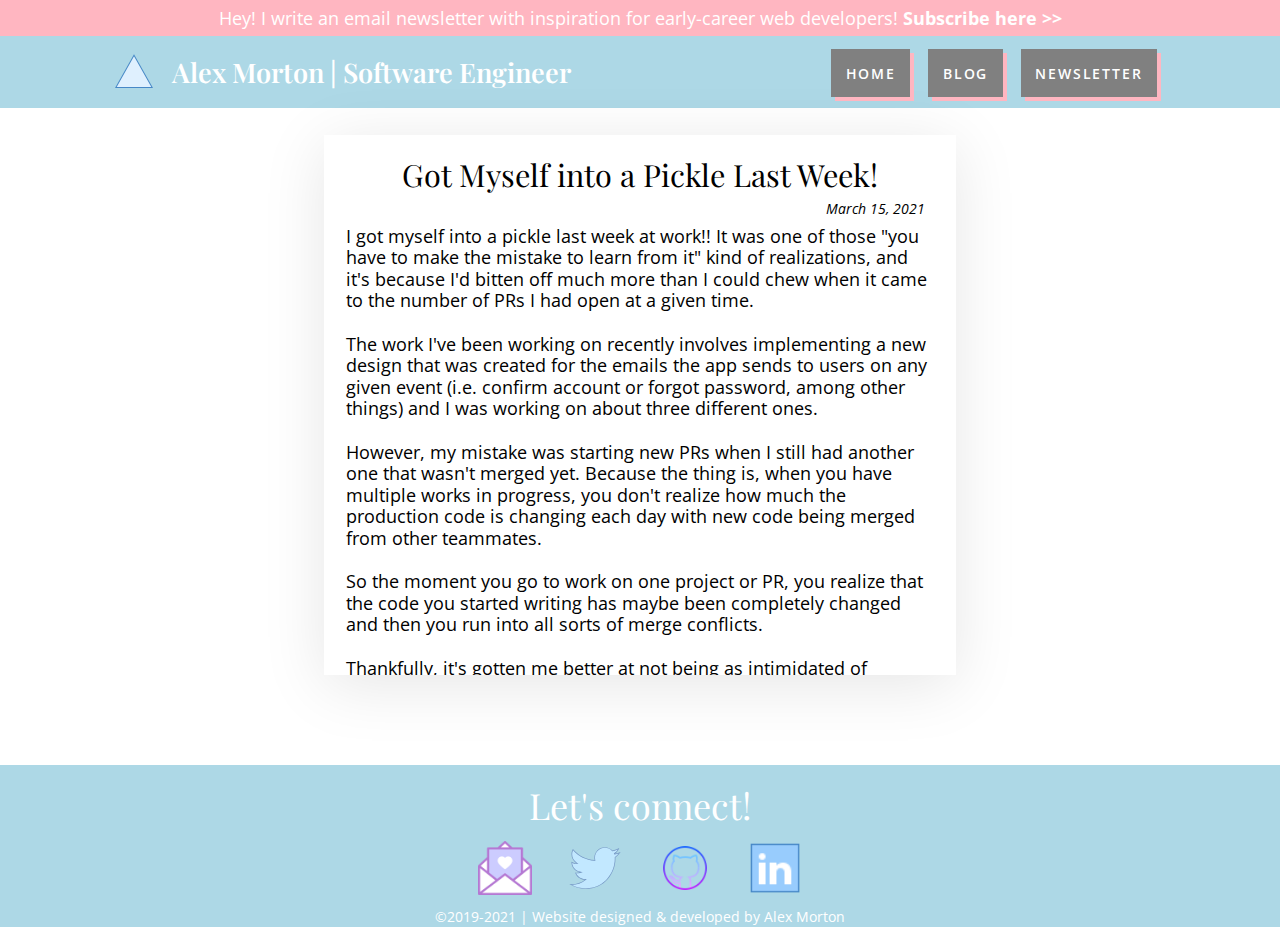
==== commit d4767429: "New blog post added" ====
--- a/blog.html
+++ b/blog.html
@@ -57,6 +57,24 @@
             <br><br>
 
           </p><br><br> -->
+          <h3>Got Myself into a Pickle Last Week!</h3>
+          <h4>March 15, 2021</h4>
+          <p>I got myself into a pickle last week at work!! It was one of those "you have to make the mistake to learn from it" kind of realizations, and it's because I'd bitten off much more than I could chew when it came to the number of PRs I had open at a given time.
+            <br><br>
+            The work I've been working on recently involves implementing a new design that was created for the emails the app sends to users on any given event (i.e. confirm account or forgot password, among other things) and I was working on about three different ones. 
+            <br><br>
+            However, my mistake was starting new PRs when I still had another one that wasn't merged yet. Because the thing is, when you have multiple works in progress, you don't realize how much the production code is changing each day with new code being merged from other teammates.
+            <br><br>
+            So the moment you go to work on one project or PR, you realize that the code you started writing has maybe been completely changed and then you run into all sorts of merge conflicts.
+            <br><br>
+            Thankfully, it's gotten me better at not being as intimidated of conflicts (because let me tell ya - I was scared of those before!), and it's definitely become easier to navigate them on my own and actually now what I'm doing and what's going on.
+            <br><br>
+            With the help of a teammate last week, I was able to unravel myself from the fiasco I'd created (where I just didn't know where one file started and another one ended!) and by the sheer grace of God (and Git!), I was able to get my head above water again.
+            <br><br>
+            This week, I'll be focusing on only one thing at a time - especially since it's going to be a pretty eventful week. 
+            <br><br>
+            Yay for making mistakes and learning from them and ultimately becoming better than we were yesterday!
+          </p><br><br>
           <h3>Two Months into Software Engineering!</h3>
           <h4>March 11, 2021</h4>
           <p>It's been a little over two months since I've started my career as a software engineer, and I'm so unbelievably convinced that this was the ultimate move for   me.
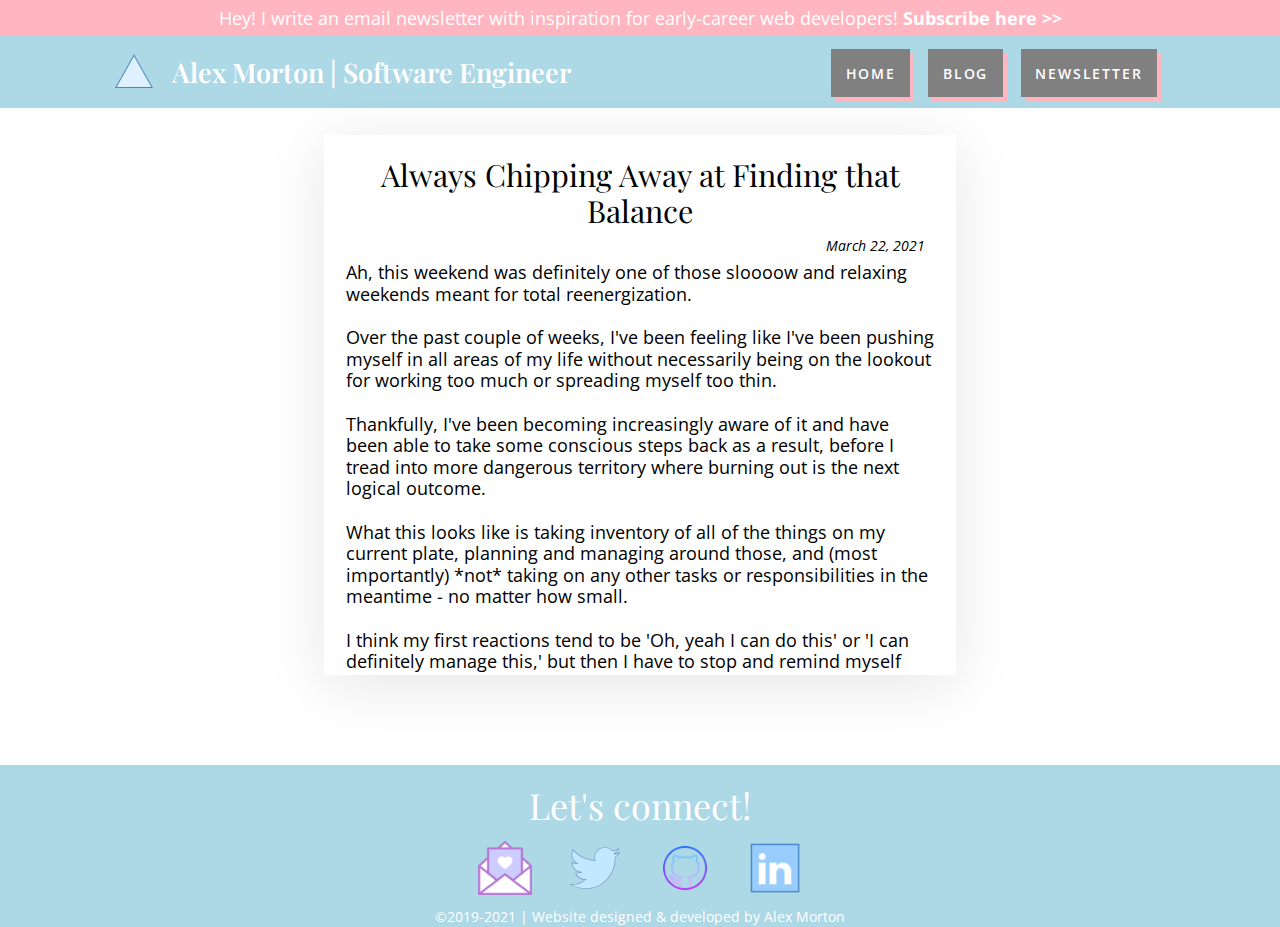
==== commit 7f5ce7c8: "New blog post added" ====
--- a/blog.html
+++ b/blog.html
@@ -57,6 +57,32 @@
             <br><br>
 
           </p><br><br> -->
+          <h3>Always Chipping Away at Finding that Balance</h3>
+          <h4>March 22, 2021</h4>
+          <p>
+            Ah, this weekend was definitely one of those sloooow and relaxing weekends meant for total reenergization. 
+            <br><br>
+            Over the past couple of weeks, I've been feeling like I've been pushing myself in all areas of my life without necessarily being on the lookout for working too much or spreading myself too thin.
+            <br><br>
+            Thankfully, I've been becoming increasingly aware of it and have been able to take some conscious steps back as a result, before I tread into more dangerous territory where burning out is the next logical outcome.
+            <br><br>  
+            What this looks like is taking inventory of all of the things on my current plate, planning and managing around those, and (most importantly) *not* taking on any other tasks or responsibilities in the meantime - no matter how small. 
+            <br><br> 
+            I think my first reactions tend to be 'Oh, yeah I can do this' or 'I can definitely manage this,' but then I have to stop and remind myself that taking on any sort of extra responsibility means actual time taken out of my actual calendar.
+            <br><br>
+            In other words, if I continue saying yes to things, I continue to fill up space within a limited container (my calendar) until a certain point where there's just not enough time for balancing work with rest.
+            <br><br>
+            On my mind over the next week:
+            <br><br>
+            - continuing to learn and doing my best at work
+            <br>
+            - getting ready for a new developer cohort with the Collab Lab
+            <br>
+            - a big project I've been working on (and will share soon!)
+            <br>
+            - living slowly with my family in my non-work time
+
+          </p><br><br>
           <h3>Got Myself into a Pickle Last Week!</h3>
           <h4>March 15, 2021</h4>
           <p>I got myself into a pickle last week at work!! It was one of those "you have to make the mistake to learn from it" kind of realizations, and it's because I'd bitten off much more than I could chew when it came to the number of PRs I had open at a given time.
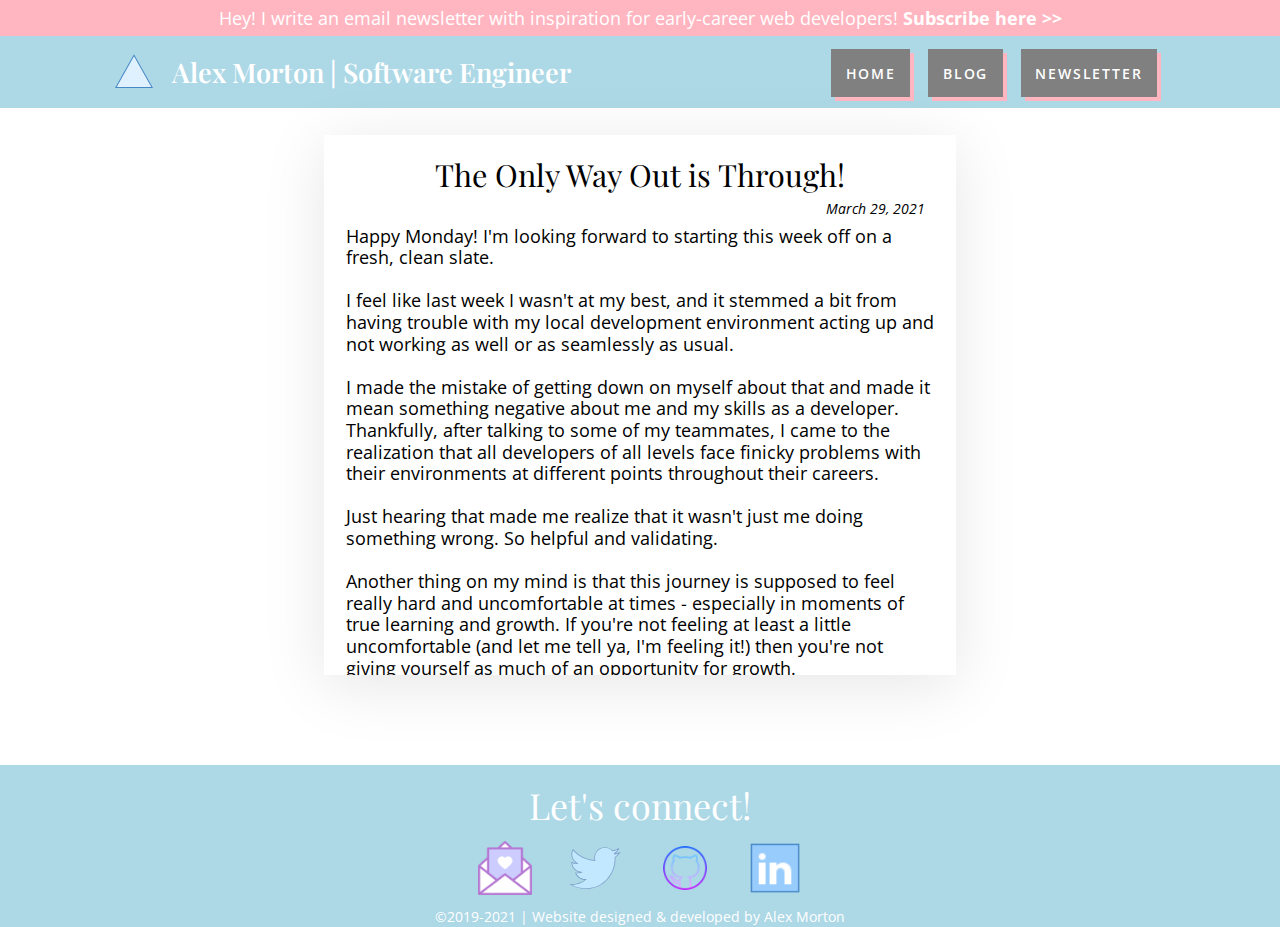
==== commit 23079f2a: "New blog post added" ====
--- a/blog.html
+++ b/blog.html
@@ -57,6 +57,20 @@
             <br><br>
 
           </p><br><br> -->
+          <h3>The Only Way Out is Through!</h3>
+          <h4>March 29, 2021</h4>
+          <p>Happy Monday! I'm looking forward to starting this week off on a fresh, clean slate. 
+            <br><br>
+            I feel like last week I wasn't at my best, and it stemmed a bit from having trouble with my local development environment acting up and not working as well or as seamlessly as usual. 
+            <br><br>
+            I made the mistake of getting down on myself about that and made it mean something negative about me and my skills as a developer. Thankfully, after talking to some of my teammates, I came to the realization that all developers of all levels face finicky problems with their environments at different points throughout their careers.
+            <br><br>
+            Just hearing that made me realize that it wasn't just me doing something wrong. So helpful and validating.
+            <br><br>
+            Another thing on my mind is that this journey is supposed to feel really hard and uncomfortable at times - especially in moments of true learning and growth. If you're not feeling at least a little uncomfortable (and let me tell ya, I'm feeling it!) then you're not giving yourself as much of an opportunity for growth.
+            <br><br>
+            So I'm reframing everything from this moment. The only way out is through, and I'm here for all of it. 
+          </p><br><br>
           <h3>Always Chipping Away at Finding that Balance</h3>
           <h4>March 22, 2021</h4>
           <p>
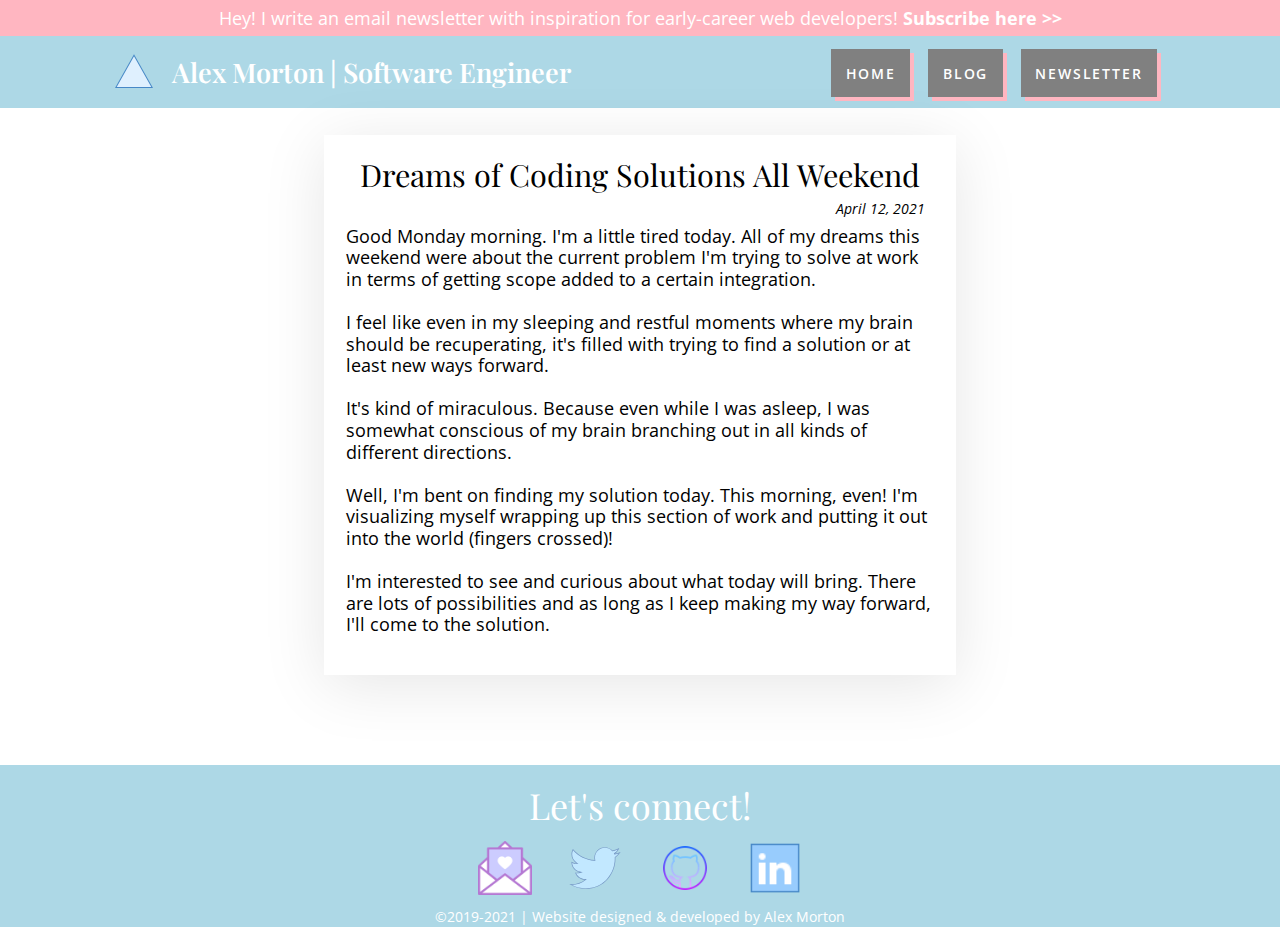
==== commit bb412822: "New blog post added" ====
--- a/blog.html
+++ b/blog.html
@@ -57,6 +57,19 @@
             <br><br>
 
           </p><br><br> -->
+          <h3>Dreams of Coding Solutions All Weekend</h3>
+          <h4>April 12, 2021</h4>
+          
+          <p>Good Monday morning. I'm a little tired today. All of my dreams this weekend were about the current problem I'm trying to solve at work in terms of getting scope added to a certain integration.
+            <br><br>
+            I feel like even in my sleeping and restful moments where my brain should be recuperating, it's filled with trying to find a solution or at least new ways forward.
+            <br><br>
+            It's kind of miraculous. Because even while I was asleep, I was somewhat conscious of my brain branching out in all kinds of different directions.
+            <br><br>
+            Well, I'm bent on finding my solution today. This morning, even! I'm visualizing myself wrapping up this section of work and putting it out into the world (fingers crossed)!
+            <br><br>
+            I'm interested to see and curious about what today will bring. There are lots of possibilities and as long as I keep making my way forward, I'll come to the solution.
+          </p><br><br>
           <h3>The Only Way Out is Through!</h3>
           <h4>March 29, 2021</h4>
           <p>Happy Monday! I'm looking forward to starting this week off on a fresh, clean slate. 
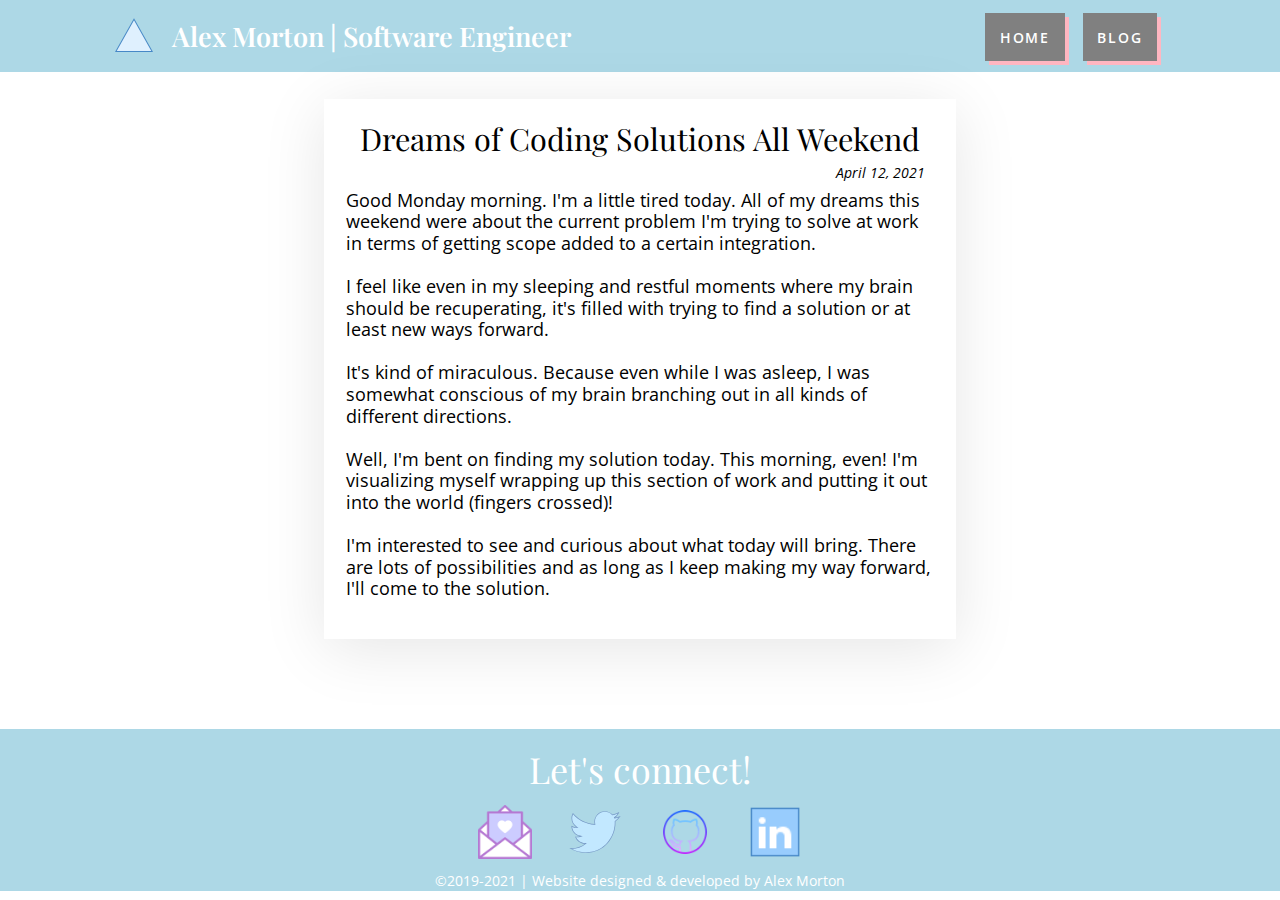
==== commit b9527c6c: "Removed newsletter link from header and announcement" ====
--- a/blog.html
+++ b/blog.html
@@ -24,9 +24,9 @@
 </head>
 
 <body>
-  <div class="announcement_bar">
+  <!-- <div class="announcement_bar">
     <span>Hey! I write an email newsletter with inspiration for early-career web developers! <a href="https://ladies-code-collective.ck.page/e53b5fca44" target="_blank" rel="noopener" style="font-weight: 700">Subscribe here >></a></span>
-  </div>
+  </div> -->
   <nav>
     <div class="container nav">
       <div class="branding">
@@ -36,7 +36,6 @@
       <ul>
         <li><a href="index">Home</a></li>
         <li><a href="blog">Blog</a></li>
-        <li><a href="https://ladies-code-collective.ck.page/e53b5fca44">Newsletter</a></li>
       </ul>
     </div>
   </nav>
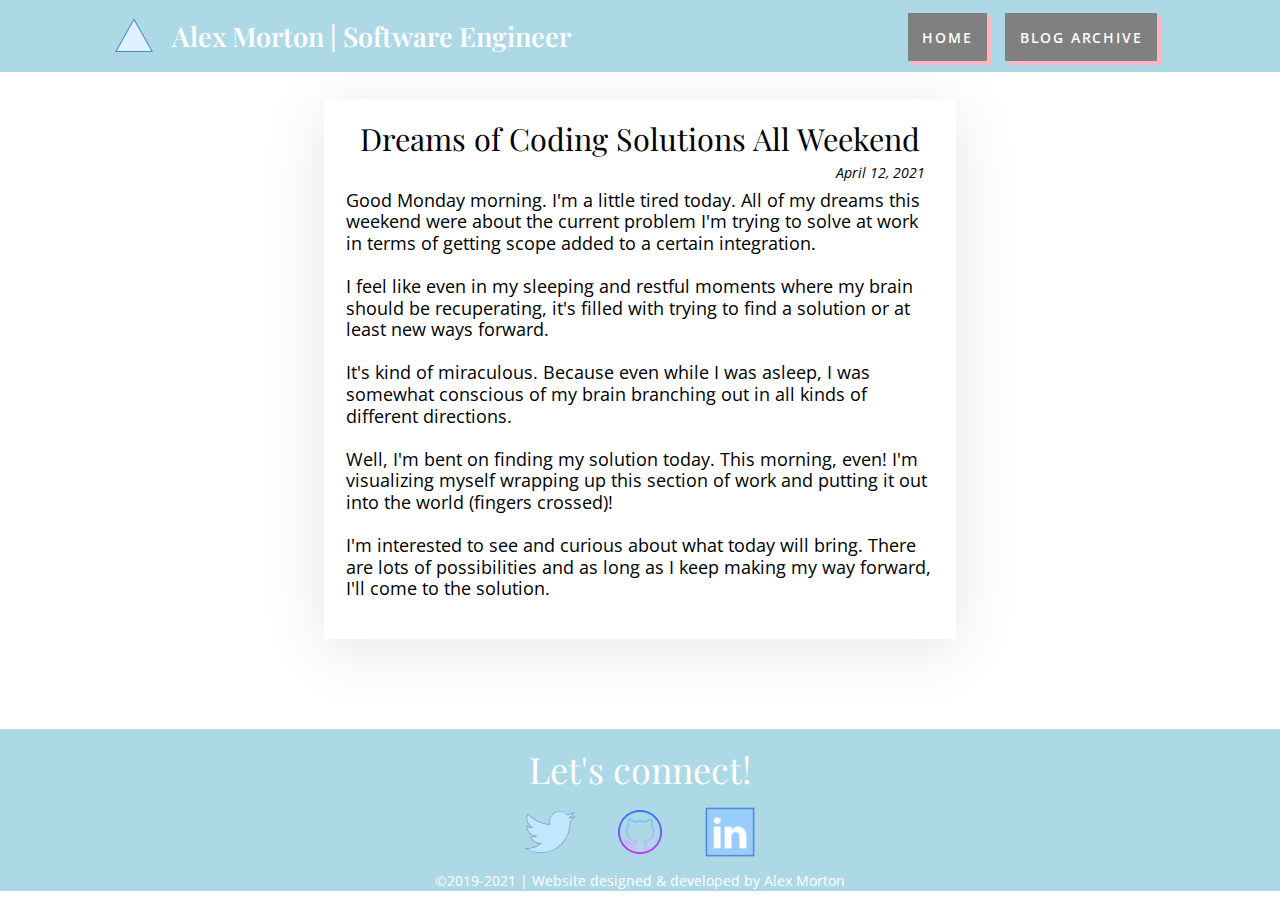
==== commit f5d16128: "Updated site" ====
--- a/blog.html
+++ b/blog.html
@@ -35,7 +35,7 @@
       </div>
       <ul>
         <li><a href="index">Home</a></li>
-        <li><a href="blog">Blog</a></li>
+        <li><a href="blog">Blog Archive</a></li>
       </ul>
     </div>
   </nav>
@@ -3765,7 +3765,7 @@
   <footer id="footer">
     <h1>Let's connect!</h1>
     <div class="contact">
-      <a href="https://ladies-code-collective.ck.page/e53b5fca44"><img src="./resources/images/letter.png" alt="envelope with heart icon"></a>
+      <!-- <a href="https://ladies-code-collective.ck.page/e53b5fca44"><img src="./resources/images/letter.png" alt="envelope with heart icon"></a> -->
       <a href="https://twitter.com/alexlsaltt" target="_blank" rel="noopener"><img src="./resources/images/twitter.svg" alt="twitter icon"></a>
       <a href="https://github.com/alexlsalt" target="_blank" rel="noopener"><img src="./resources/images/github.jpeg" alt="GitHub icon"></a>
       <a href="https://www.linkedin.com/in/alex-morton-creative/" target="_blank" rel="noopener"><img src="./resources/images/linkedin.jpeg" alt="LinkedIn icon"></a>
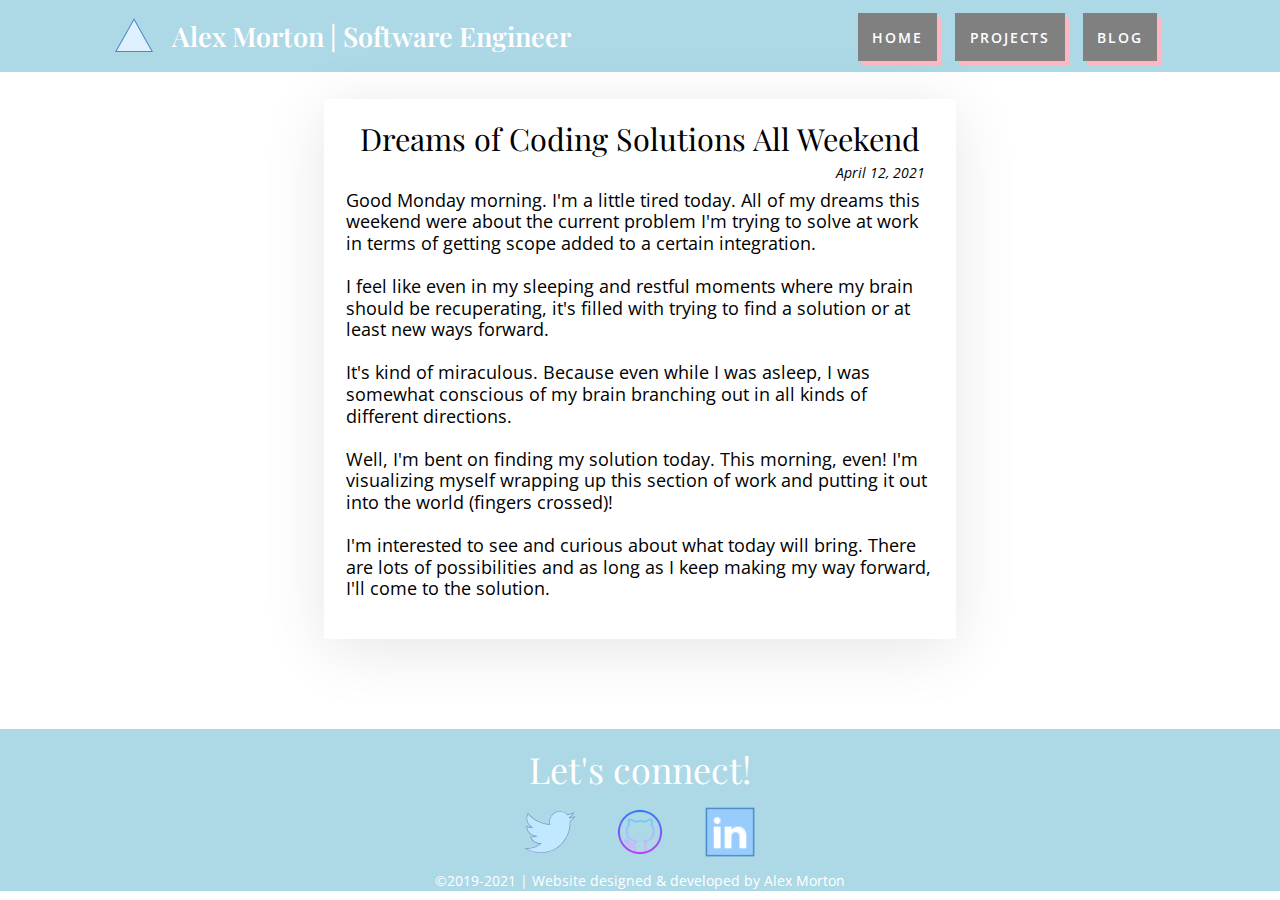
==== commit feb9434e: "Added new talk/article links" ====
--- a/blog.html
+++ b/blog.html
@@ -35,7 +35,8 @@
       </div>
       <ul>
         <li><a href="index">Home</a></li>
-        <li><a href="blog">Blog Archive</a></li>
+        <li><a href="projects">Projects</a></li>
+        <li><a href="blog">Blog</a></li>
       </ul>
     </div>
   </nav>
--- a/resources/css/style.css
+++ b/resources/css/style.css
@@ -92,7 +92,6 @@
   text-align: center;
   padding: 0.5rem;
 }
-
 
 .announcement_bar a {
   transition: color 500ms ease;
@@ -209,7 +208,7 @@
   list-style: circle;
   font-size: 1.5rem;
   width: 100%;
-  line-height: 1.1;
+  line-height: 1.2;
   text-align: center;
 }
 
@@ -257,6 +256,25 @@
   .skills-list li {
     margin: 0;
   }
+}
+
+/* ---------- NOTABLE LINKS --------------- */
+
+.link-container {
+  display: flex;
+  border: 1px solid black;
+  padding: 16px 12px;
+  margin-top: 10px;
+}
+
+.links {
+  text-align: center;
+}
+
+.links img {
+  margin: 10px;
+  height: 200px;
+  width: 375px;
 }
 
 /* ----------FOOTER - ALL PAGES --------------- */
@@ -431,4 +449,4 @@
   .example img {
     width: 100%;
   }
-}+}
